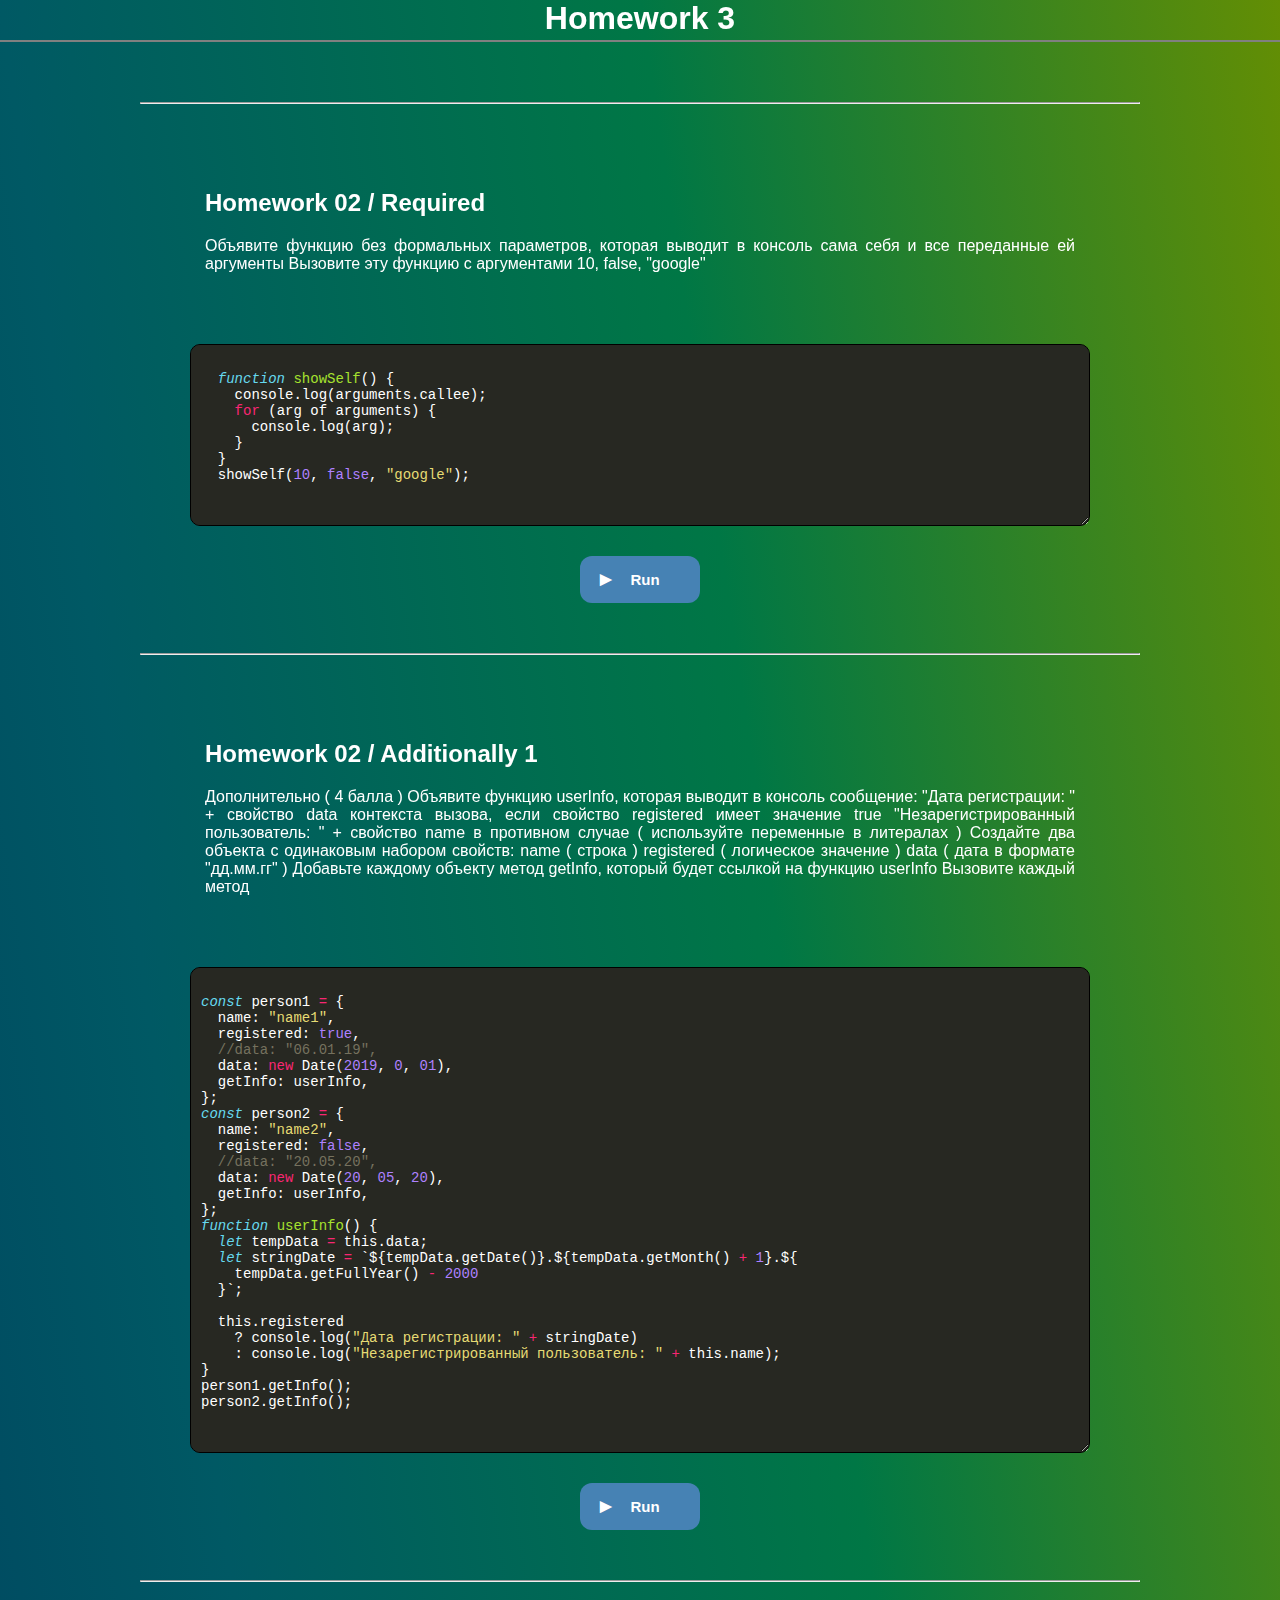
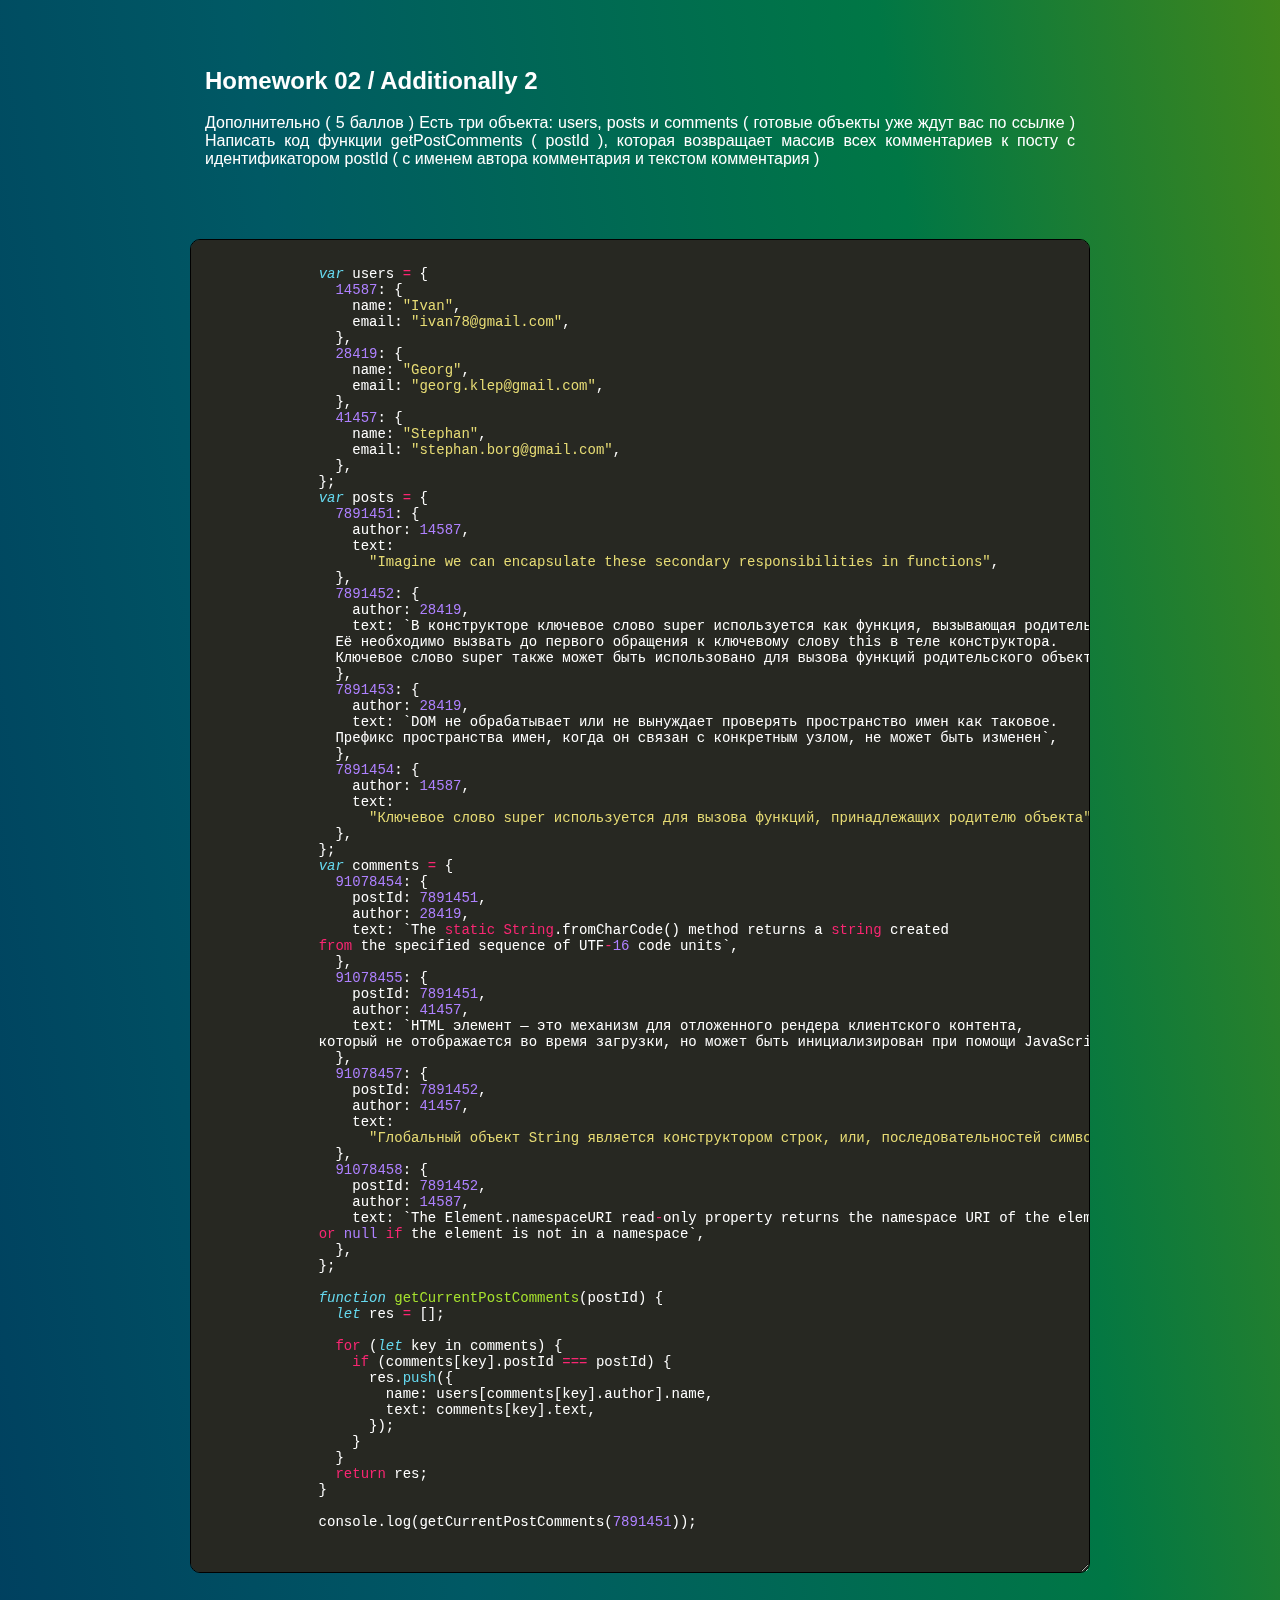
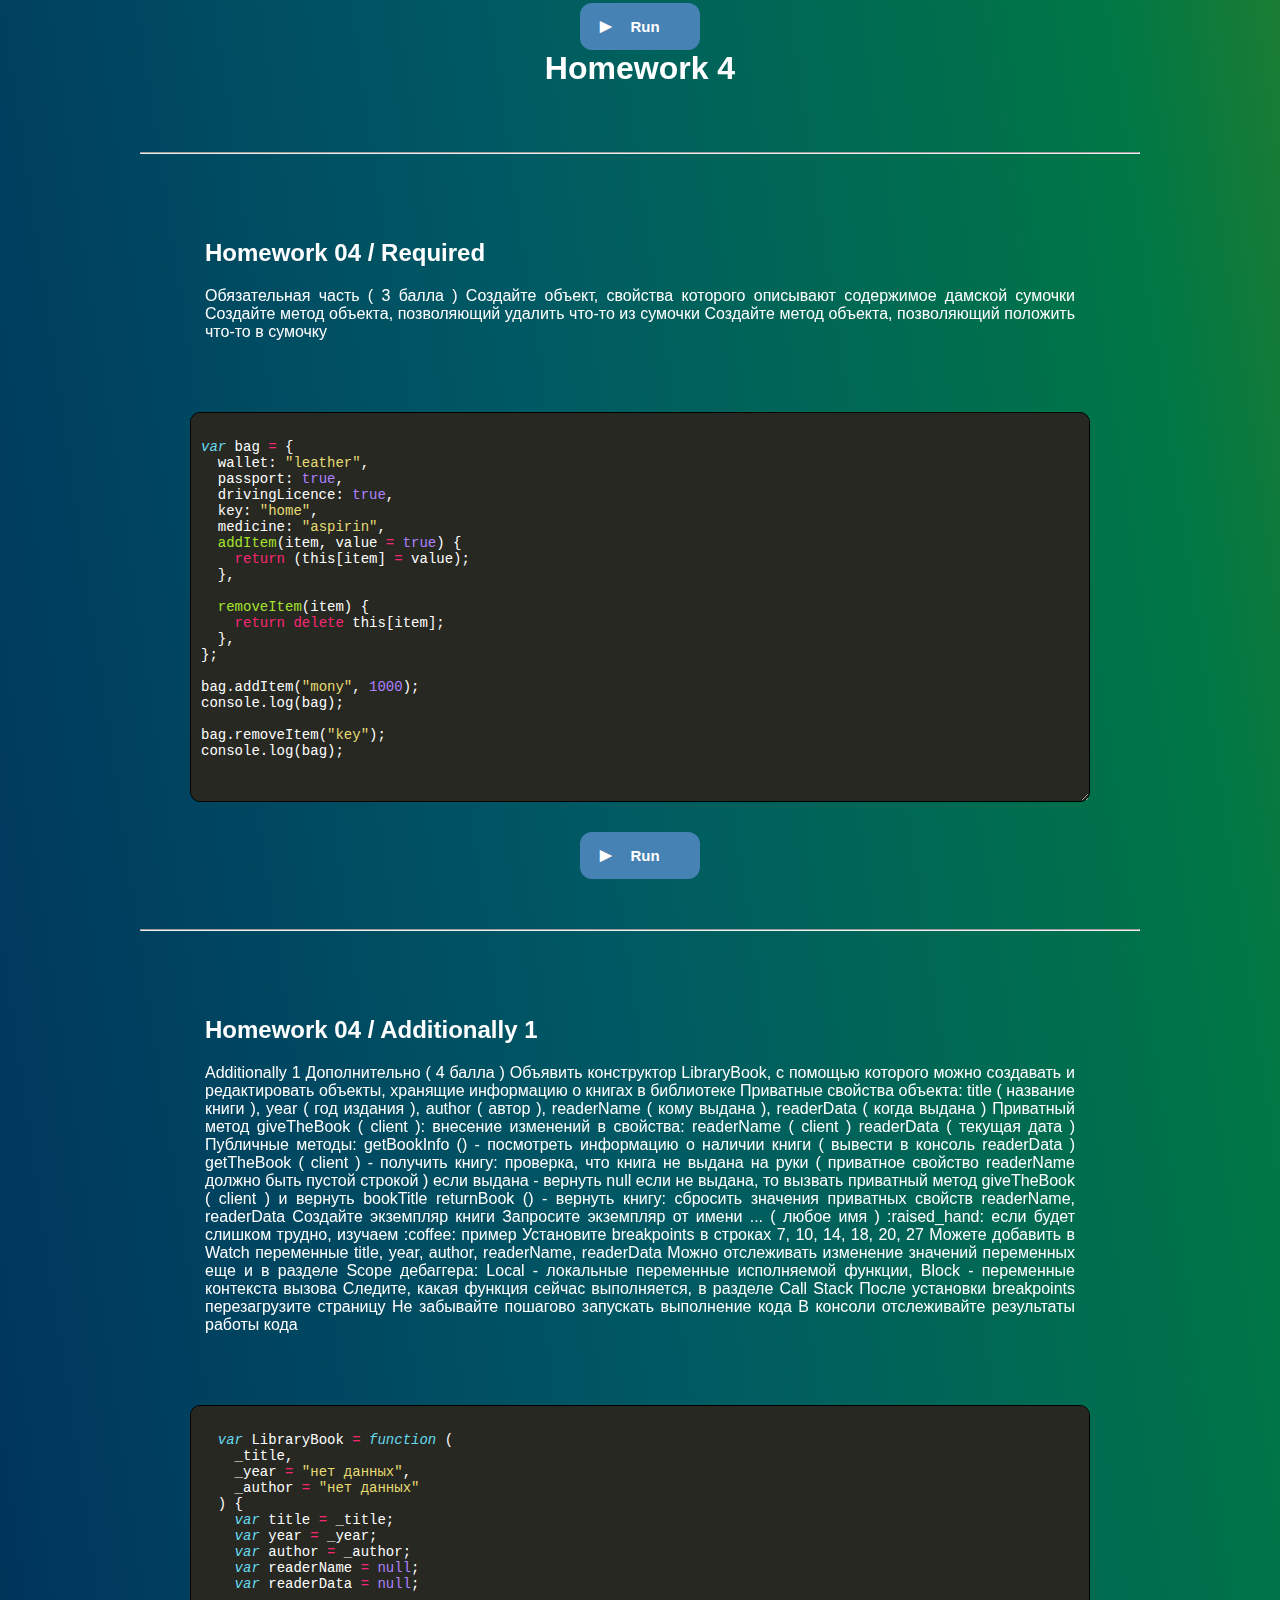
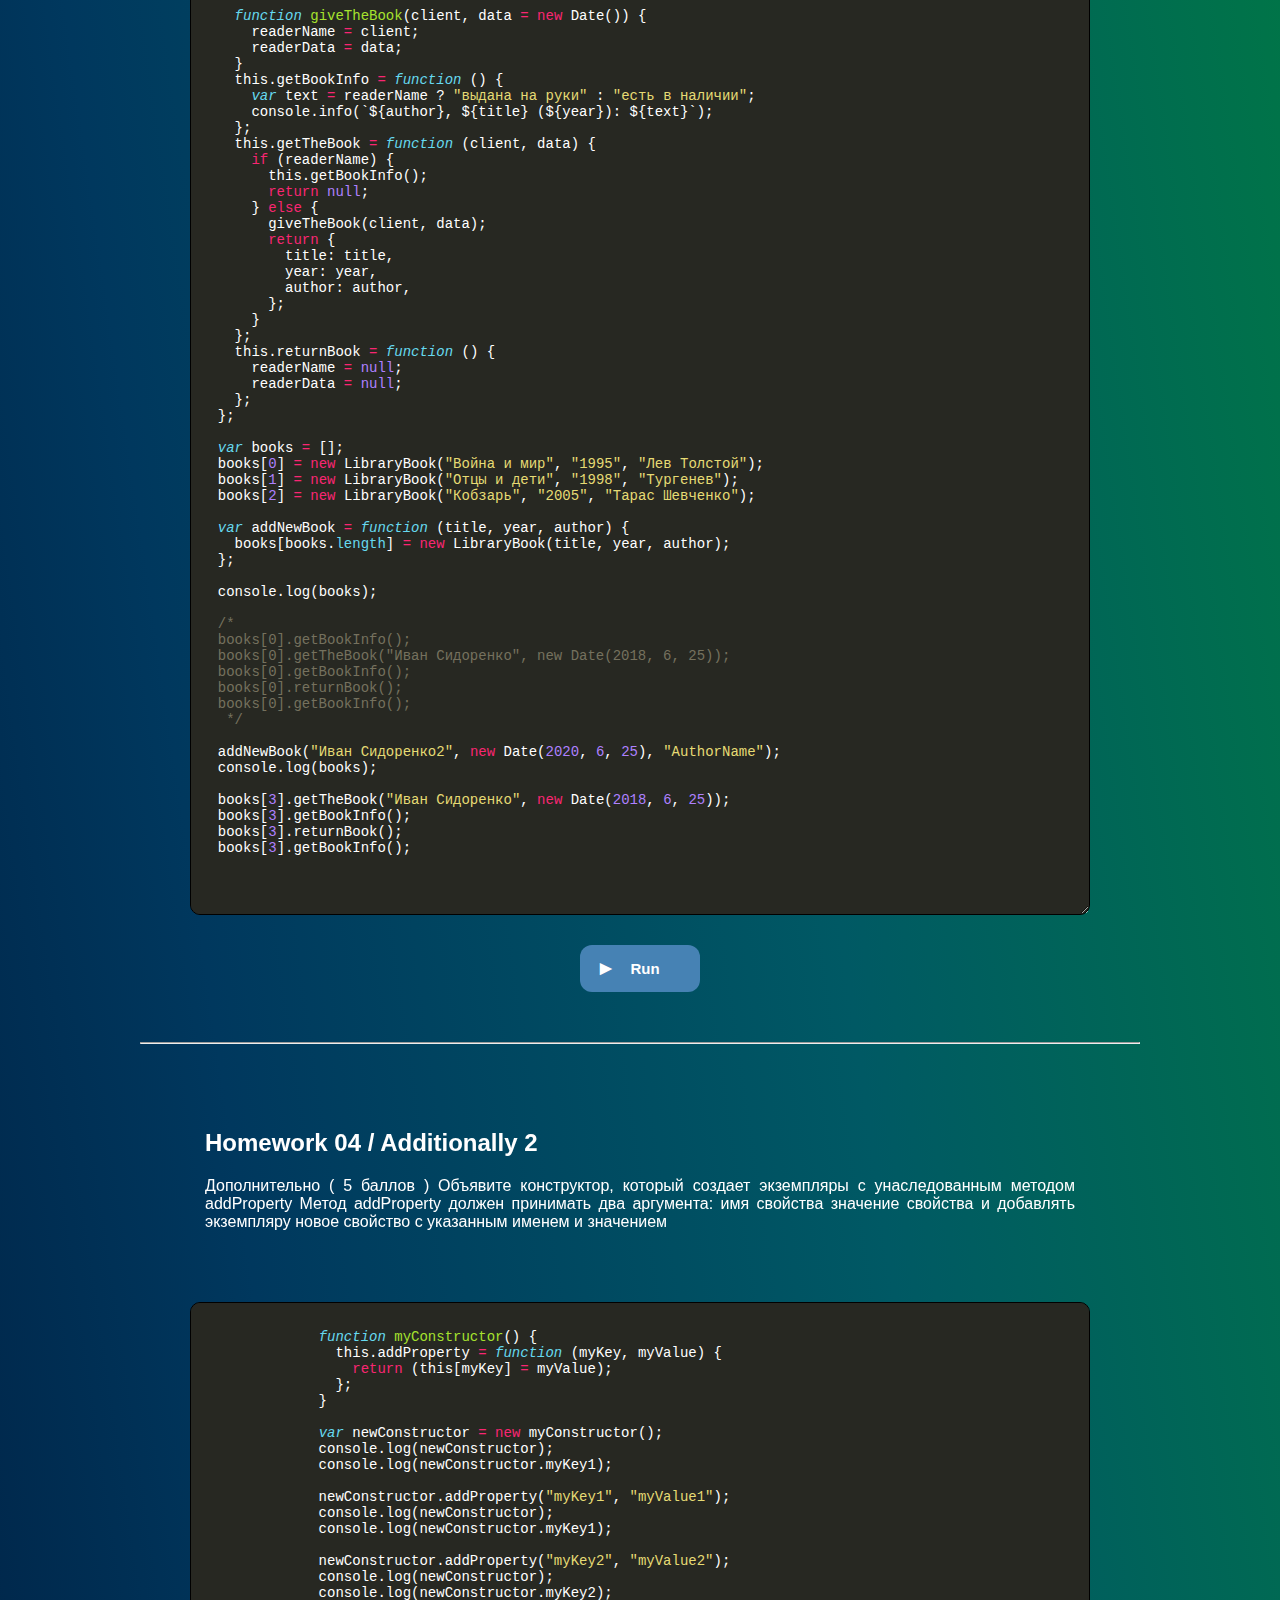
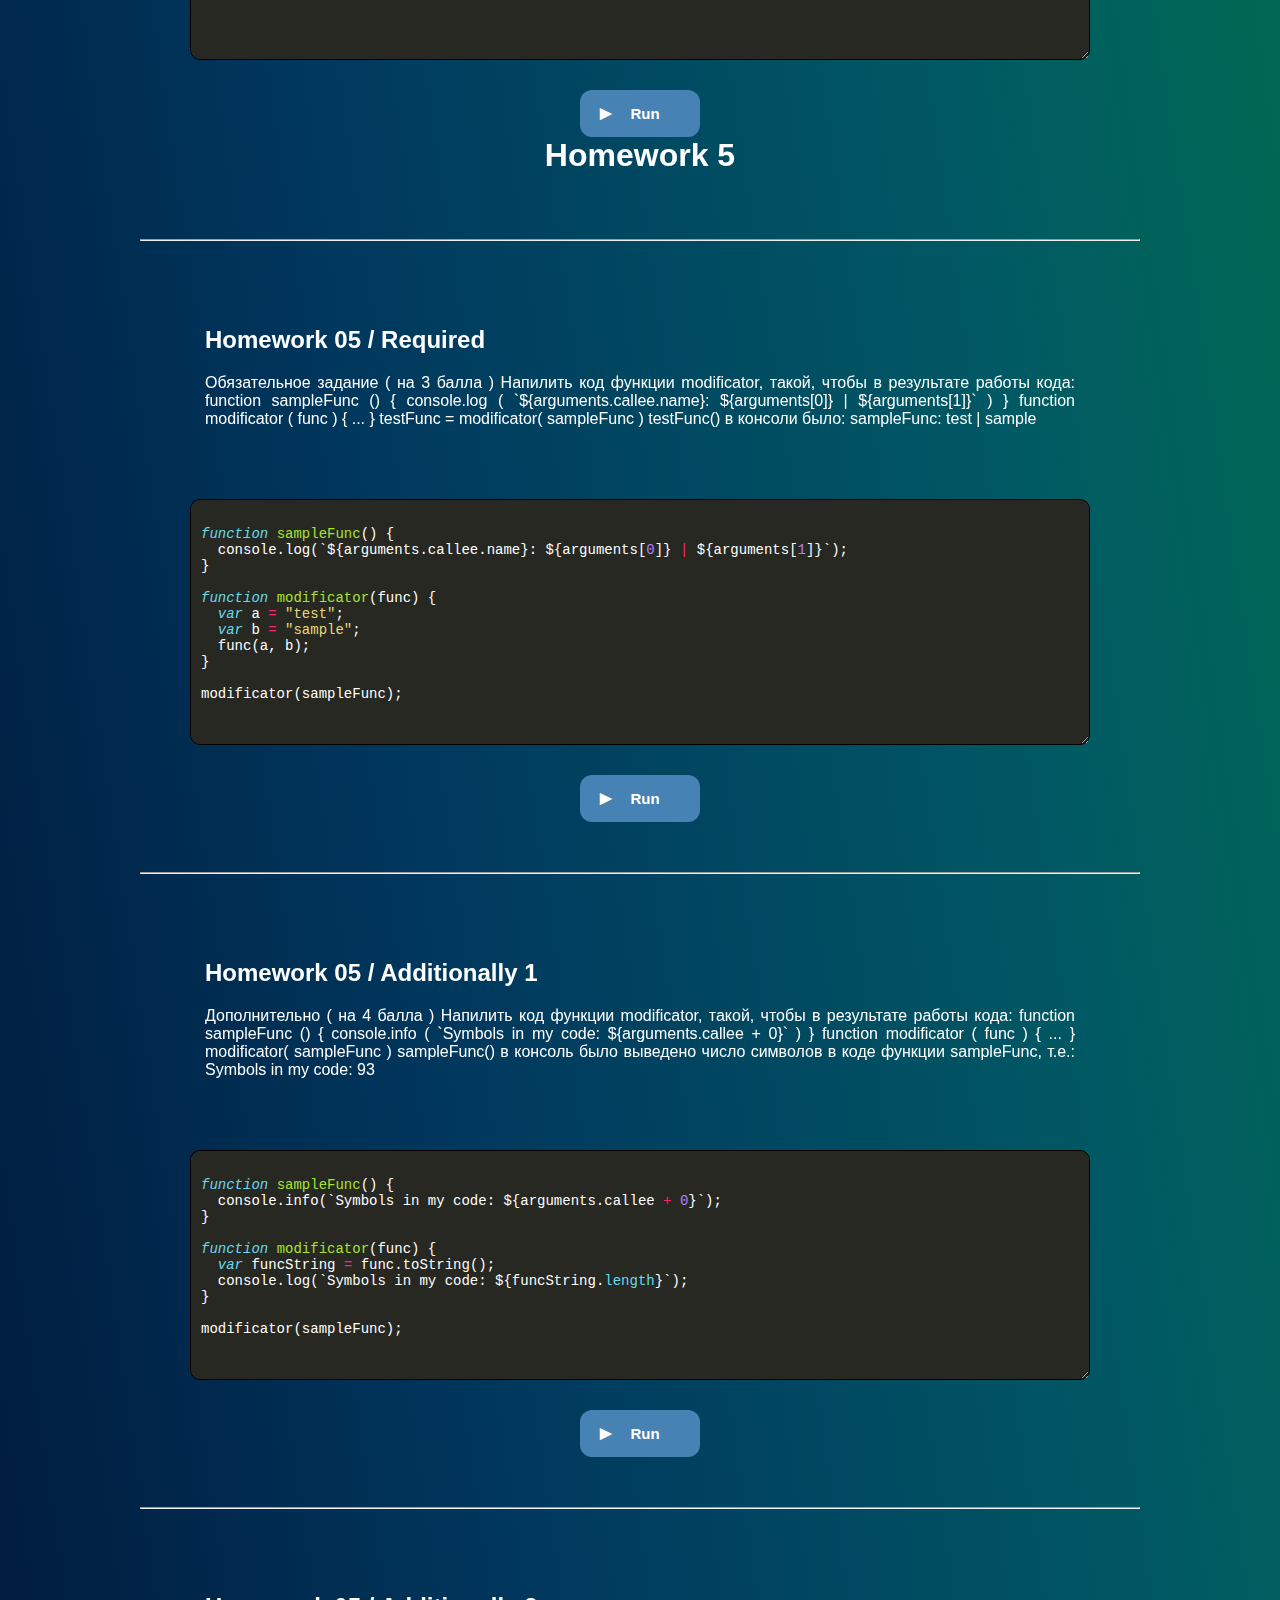
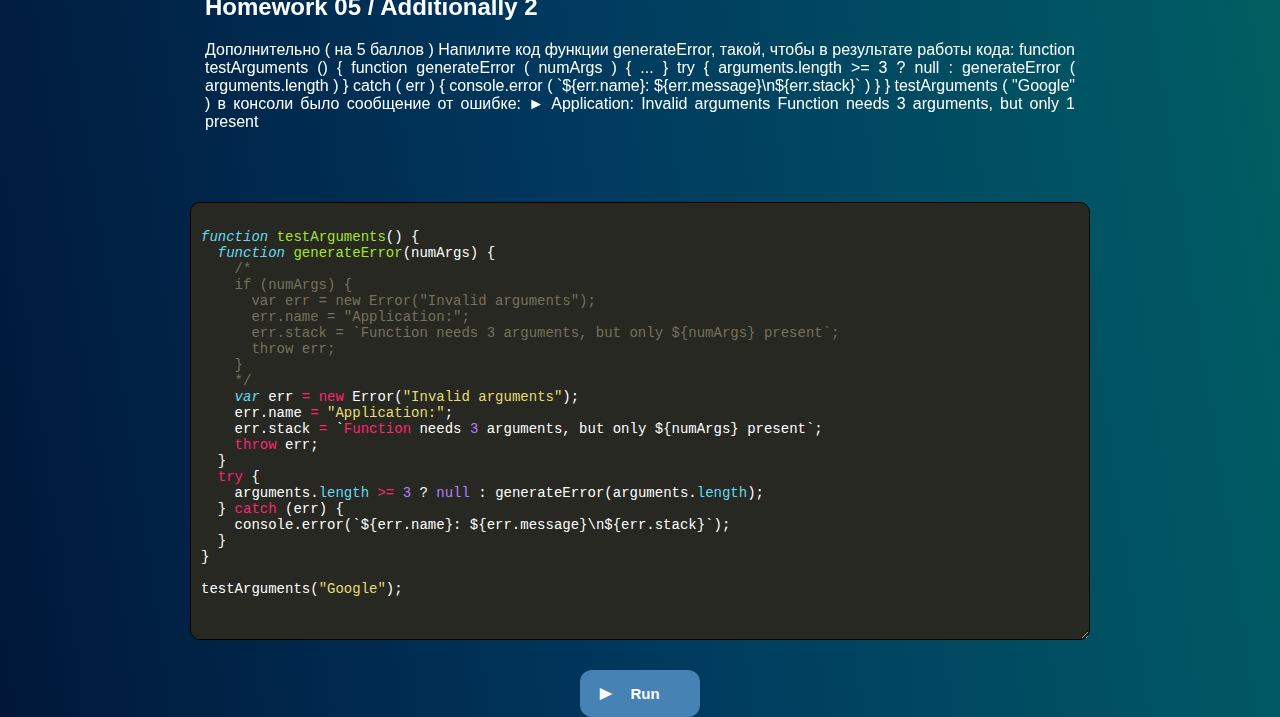
==== index.html @ b5c88ecb "hw 5 done" ====
<!DOCTYPE html>
<html lang="en">
  <head>
    <meta charset="UTF-8" />
    <meta name="viewport" content="width=device-width, initial-scale=1.0" />
    <link rel="stylesheet" href="styles/rainbow.css" />
    <link rel="stylesheet" href="styles/style.css" />
    <title>Homeworks</title>
  </head>

  <body>
    <main class="wrapper">
      <h1 id="hw1">Homework 3</h1>
      <hr class="split-homeworks" />

      <section>
        <div class="task">
          <h2>Homework 02 / Required</h2>
          <p>
            Объявите функцию без формальных параметров, которая выводит в
            консоль сама себя и все переданные ей аргументы Вызовите эту функцию
            с аргументами 10, false, "google"
          </p>
        </div>

        <div class="solution" contenteditable="true" id="scriptContent">
          <pre>
            <code data-language="javascript" > 
  function showSelf() {
    console.log(arguments.callee);
    for (arg of arguments) {
      console.log(arg);
    }
  }
  showSelf(10, false, "google");
          </code>
        </pre>
        </div>

        <button
          type="button"
          id="scriptContent"
          onclick="changeScript('scriptContent')"
        >
          Run
        </button>
      </section>

      <hr class="split-homeworks" />

      <section>
        <div class="task">
          <h2>Homework 02 / Additionally 1</h2>
          <p>
            Дополнительно ( 4 балла ) Объявите функцию userInfo, которая выводит
            в консоль сообщение: "Дата регистрации: " + свойство data контекста
            вызова, если свойство registered имеет значение true
            "Незарегистрированный пользователь: " + свойство name в противном
            случае ( используйте переменные в литералах ) Создайте два объекта с
            одинаковым набором свойств: name ( строка ) registered ( логическое
            значение ) data ( дата в формате "дд.мм.гг" ) Добавьте каждому
            объекту метод getInfo, который будет ссылкой на функцию userInfo
            Вызовите каждый метод
          </p>
        </div>

        <div class="solution" contenteditable="true" id="scriptContent2">
          <pre>
            <code data-language="javascript" > 
const person1 = {
  name: "name1",
  registered: true,
  //data: "06.01.19",
  data: new Date(2019, 0, 01),
  getInfo: userInfo,
};
const person2 = {
  name: "name2",
  registered: false,
  //data: "20.05.20",
  data: new Date(20, 05, 20),
  getInfo: userInfo,
};
function userInfo() {
  let tempData = this.data;
  let stringDate = `${tempData.getDate()}.${tempData.getMonth() + 1}.${
    tempData.getFullYear() - 2000
  }`;

  this.registered
    ? console.log("Дата регистрации: " + stringDate)
    : console.log("Незарегистрированный пользователь: " + this.name);
}
person1.getInfo();
person2.getInfo();            
          </code>
        </pre>
        </div>

        <button
          type="button"
          id="scriptContent2"
          onclick="changeScript('scriptContent2')"
        >
          Run
        </button>
      </section>

      <hr class="split-homeworks" />

      <section>
        <div class="task">
          <h2>Homework 02 / Additionally 2</h2>
          <p>
            Дополнительно ( 5 баллов ) Есть три объекта: users, posts и comments
            ( готовые объекты уже ждут вас по ссылке ) Написать код функции
            getPostComments ( postId ), которая возвращает массив всех
            комментариев к посту с идентификатором postId ( с именем автора
            комментария и текстом комментария )
          </p>
        </div>

        <div class="solution" contenteditable="true" id="scriptContent3">
          <pre>
            <code data-language="javascript" > 
              var users = {
                14587: {
                  name: "Ivan",
                  email: "ivan78@gmail.com",
                },
                28419: {
                  name: "Georg",
                  email: "georg.klep@gmail.com",
                },
                41457: {
                  name: "Stephan",
                  email: "stephan.borg@gmail.com",
                },
              };
              var posts = {
                7891451: {
                  author: 14587,
                  text:
                    "Imagine we can encapsulate these secondary responsibilities in functions",
                },
                7891452: {
                  author: 28419,
                  text: `В конструкторе ключевое слово super используется как функция, вызывающая родительский конструктор. 
                Её необходимо вызвать до первого обращения к ключевому слову this в теле конструктора. 
                Ключевое слово super также может быть использовано для вызова функций родительского объекта`,
                },
                7891453: {
                  author: 28419,
                  text: `DOM не обрабатывает или не вынуждает проверять пространство имен как таковое. 
                Префикс пространства имен, когда он связан с конкретным узлом, не может быть изменен`,
                },
                7891454: {
                  author: 14587,
                  text:
                    "Ключевое слово super используется для вызова функций, принадлежащих родителю объекта",
                },
              };
              var comments = {
                91078454: {
                  postId: 7891451,
                  author: 28419,
                  text: `The static String.fromCharCode() method returns a string created 
              from the specified sequence of UTF-16 code units`,
                },
                91078455: {
                  postId: 7891451,
                  author: 41457,
                  text: `HTML элемент — это механизм для отложенного рендера клиентского контента, 
              который не отображается во время загрузки, но может быть инициализирован при помощи JavaScript`,
                },
                91078457: {
                  postId: 7891452,
                  author: 41457,
                  text:
                    "Глобальный объект String является конструктором строк, или, последовательностей символов",
                },
                91078458: {
                  postId: 7891452,
                  author: 14587,
                  text: `The Element.namespaceURI read-only property returns the namespace URI of the element, 
              or null if the element is not in a namespace`,
                },
              };
              
              function getCurrentPostComments(postId) {
                let res = [];
              
                for (let key in comments) {
                  if (comments[key].postId === postId) {
                    res.push({
                      name: users[comments[key].author].name,
                      text: comments[key].text,
                    });
                  }
                }
                return res;
              }
              
              console.log(getCurrentPostComments(7891451));
          </code>
        </pre>
        </div>

        <button
          type="button"
          id="scriptContent3"
          onclick="changeScript('scriptContent3')"
        >
          Run
        </button>
      </section>
      <h1 id="hw1">Homework 4</h1>
      <hr class="split-homeworks" />

      <section>
        <div class="task">
          <h2>Homework 04 / Required</h2>
          <p>
            Обязательная часть ( 3 балла ) Создайте объект, свойства которого
            описывают содержимое дамской сумочки Создайте метод объекта,
            позволяющий удалить что-то из сумочки Создайте метод объекта,
            позволяющий положить что-то в сумочку
          </p>
        </div>

        <div class="solution" contenteditable="true" id="scriptContent">
          <pre>
            <code data-language="javascript" > 
var bag = {
  wallet: "leather",
  passport: true,
  drivingLicence: true,
  key: "home",
  medicine: "aspirin",
  addItem(item, value = true) {
    return (this[item] = value);
  },

  removeItem(item) {
    return delete this[item];
  },
};

bag.addItem("mony", 1000);
console.log(bag);

bag.removeItem("key");
console.log(bag);           
          </code>
        </pre>
        </div>

        <button
          type="button"
          id="scriptContent"
          onclick="changeScript('scriptContent')"
        >
          Run
        </button>
      </section>

      <hr class="split-homeworks" />

      <section>
        <div class="task">
          <h2>Homework 04 / Additionally 1</h2>
          <p>
            Additionally 1 Дополнительно ( 4 балла ) Объявить конструктор
            LibraryBook, с помощью которого можно создавать и редактировать
            объекты, хранящие информацию о книгах в библиотеке Приватные
            свойства объекта: title ( название книги ), year ( год издания ),
            author ( автор ), readerName ( кому выдана ), readerData ( когда
            выдана ) Приватный метод giveTheBook ( client ): внесение изменений
            в свойства: readerName ( client ) readerData ( текущая дата )
            Публичные методы: getBookInfo () - посмотреть информацию о наличии
            книги ( вывести в консоль readerData ) getTheBook ( client ) -
            получить книгу: проверка, что книга не выдана на руки ( приватное
            свойство readerName должно быть пустой строкой ) если выдана -
            вернуть null если не выдана, то вызвать приватный метод giveTheBook
            ( client ) и вернуть bookTitle returnBook () - вернуть книгу:
            сбросить значения приватных свойств readerName, readerData Создайте
            экземпляр книги Запросите экземпляр от имени ... ( любое имя )
            :raised_hand: если будет слишком трудно, изучаем :coffee: пример
            Установите breakpoints в строках 7, 10, 14, 18, 20, 27 Можете
            добавить в Watch переменные title, year, author, readerName,
            readerData Mожно отслеживать изменение значений переменных еще и в
            разделе Scope дебаггера: Local - локальные переменные исполняемой
            функции, Block - переменные контекста вызова Следите, какая функция
            сейчас выполняется, в разделе Call Stack После установки breakpoints
            перезагрузите страницу Не забывайте пошагово запускать выполнение
            кода В консоли отслеживайте результаты работы кода
          </p>
        </div>

        <div class="solution" contenteditable="true" id="scriptContent2">
          <pre>
<code data-language="javascript" > 
  var LibraryBook = function (
    _title,
    _year = "нет данных",
    _author = "нет данных"
  ) {
    var title = _title;
    var year = _year;
    var author = _author;
    var readerName = null;
    var readerData = null;
  
    function giveTheBook(client, data = new Date()) {
      readerName = client;
      readerData = data;
    }
    this.getBookInfo = function () {
      var text = readerName ? "выдана на руки" : "есть в наличии";
      console.info(`${author}, ${title} (${year}): ${text}`);
    };
    this.getTheBook = function (client, data) {
      if (readerName) {
        this.getBookInfo();
        return null;
      } else {
        giveTheBook(client, data);
        return {
          title: title,
          year: year,
          author: author,
        };
      }
    };
    this.returnBook = function () {
      readerName = null;
      readerData = null;
    };
  };
  
  var books = [];
  books[0] = new LibraryBook("Война и мир", "1995", "Лев Толстой");
  books[1] = new LibraryBook("Отцы и дети", "1998", "Тургенев");
  books[2] = new LibraryBook("Кобзарь", "2005", "Тарас Шевченко");
  
  var addNewBook = function (title, year, author) {
    books[books.length] = new LibraryBook(title, year, author);
  };
  
  console.log(books);
  
  /* 
  books[0].getBookInfo();
  books[0].getTheBook("Иван Сидоренко", new Date(2018, 6, 25));
  books[0].getBookInfo();
  books[0].returnBook();
  books[0].getBookInfo();
   */
  
  addNewBook("Иван Сидоренко2", new Date(2020, 6, 25), "AuthorName");
  console.log(books);
  
  books[3].getTheBook("Иван Сидоренко", new Date(2018, 6, 25));
  books[3].getBookInfo();
  books[3].returnBook();
  books[3].getBookInfo();
  
</code>
          </pre>
        </div>

        <button
          type="button"
          id="scriptContent2"
          onclick="changeScript('scriptContent2')"
        >
          Run
        </button>
      </section>

      <hr class="split-homeworks" />

      <section>
        <div class="task">
          <h2>Homework 04 / Additionally 2</h2>
          <p>
            Дополнительно ( 5 баллов ) Объявите конструктор, который создает
            экземпляры с унаследованным методом addProperty Метод addProperty
            должен принимать два аргумента: имя свойства значение свойства и
            добавлять экземпляру новое свойство с указанным именем и значением
          </p>
        </div>

        <div class="solution" contenteditable="true" id="scriptContent3">
          <pre>
            <code data-language="javascript" > 
              function myConstructor() {
                this.addProperty = function (myKey, myValue) {
                  return (this[myKey] = myValue);
                };
              }
              
              var newConstructor = new myConstructor();
              console.log(newConstructor);
              console.log(newConstructor.myKey1);
              
              newConstructor.addProperty("myKey1", "myValue1");
              console.log(newConstructor);
              console.log(newConstructor.myKey1);
              
              newConstructor.addProperty("myKey2", "myValue2");
              console.log(newConstructor);
              console.log(newConstructor.myKey2);
              
            </code>
        </pre>
        </div>

        <button
          type="button"
          id="scriptContent3"
          onclick="changeScript('scriptContent3')"
        >
          Run
        </button>
      </section>
      <h1 id="hw1">Homework 5</h1>
      <hr class="split-homeworks" />

      <section>
        <div class="task">
          <h2>Homework 05 / Required</h2>
          <p>
            Обязательное задание ( на 3 балла ) Напилить код функции
            modificator, такой, чтобы в результате работы кода: function
            sampleFunc () { console.log ( `${arguments.callee.name}:
            ${arguments[0]} | ${arguments[1]}` ) } function modificator ( func )
            { ... } testFunc = modificator( sampleFunc ) testFunc() в консоли
            было: sampleFunc: test | sample
          </p>
        </div>

        <div class="solution" contenteditable="true" id="scriptContent">
          <pre>
            <code data-language="javascript" > 
function sampleFunc() {
  console.log(`${arguments.callee.name}: ${arguments[0]} | ${arguments[1]}`);
}

function modificator(func) {
  var a = "test";
  var b = "sample";
  func(a, b);
}

modificator(sampleFunc);              
          </code>
        </pre>
        </div>

        <button
          type="button"
          id="scriptContent"
          onclick="changeScript('scriptContent')"
        >
          Run
        </button>
      </section>

      <hr class="split-homeworks" />

      <section>
        <div class="task">
          <h2>Homework 05 / Additionally 1</h2>
          <p>
            Дополнительно ( на 4 балла ) Напилить код функции modificator,
            такой, чтобы в результате работы кода: function sampleFunc () {
            console.info ( `Symbols in my code: ${arguments.callee + 0}` ) }
            function modificator ( func ) { ... } modificator( sampleFunc )
            sampleFunc() в консоль было выведено число символов в коде функции
            sampleFunc, т.е.: Symbols in my code: 93
          </p>
        </div>

        <div class="solution" contenteditable="true" id="scriptContent2">
          <pre>
            <code data-language="javascript" > 
function sampleFunc() {
  console.info(`Symbols in my code: ${arguments.callee + 0}`);
}

function modificator(func) {
  var funcString = func.toString();
  console.log(`Symbols in my code: ${funcString.length}`);
}

modificator(sampleFunc);             
          </code>
        </pre>
        </div>

        <button
          type="button"
          id="scriptContent2"
          onclick="changeScript('scriptContent2')"
        >
          Run
        </button>
      </section>

      <hr class="split-homeworks" />

      <section>
        <div class="task">
          <h2>Homework 05 / Additionally 2</h2>
          <p>
            Дополнительно ( на 5 баллов ) Напилите код функции generateError,
            такой, чтобы в результате работы кода: function testArguments () {
            function generateError ( numArgs ) { ... } try { arguments.length >=
            3 ? null : generateError ( arguments.length ) } catch ( err ) {
            console.error ( `${err.name}: ${err.message}\n${err.stack}` ) } }
            testArguments ( "Google" ) в консоли было сообщение от ошибке: ►
            Application: Invalid arguments Function needs 3 arguments, but only
            1 present
          </p>
        </div>

        <div class="solution" contenteditable="true" id="scriptContent3">
          <pre>
            <code data-language="javascript" > 
function testArguments() {
  function generateError(numArgs) {
    /*
    if (numArgs) {
      var err = new Error("Invalid arguments");
      err.name = "Application:";
      err.stack = `Function needs 3 arguments, but only ${numArgs} present`;
      throw err;
    }
    */
    var err = new Error("Invalid arguments");
    err.name = "Application:";
    err.stack = `Function needs 3 arguments, but only ${numArgs} present`;
    throw err;
  }
  try {
    arguments.length >= 3 ? null : generateError(arguments.length);
  } catch (err) {
    console.error(`${err.name}: ${err.message}\n${err.stack}`);
  }
}

testArguments("Google");
          </code>
        </pre>
        </div>

        <button
          type="button"
          id="scriptContent3"
          onclick="changeScript('scriptContent3')"
        >
          Run
        </button>
      </section>
    </main>

    <script src="./scripts/rainbow-custom.min.js"></script>
    <script src="./scripts/genericjs.js"></script>
    <script src="./scripts/main.js"></script>
  </body>
</html>
---- styles/rainbow.css ----
@keyframes fade-in{0%{opacity:0}100%{opacity:1}}@keyframes fade{10%{transform:scale(1, 1)}35%{transform:scale(1, 1.7)}40%{transform:scale(1, 1.7)}50%{opacity:1}60%{transform:scale(1, 1)}100%{transform:scale(1, 1);opacity:0}}[data-language] code,[class^="lang"] code,pre [data-language],pre [class^="lang"]{opacity:0;-ms-filter:"progid:DXImageTransform.Microsoft.Alpha(Opacity=100)";animation:fade-in 50ms ease-in-out 2s forwards}[data-language] code.rainbow,[class^="lang"] code.rainbow,pre [data-language].rainbow,pre [class^="lang"].rainbow{animation:none;transition:opacity 50ms ease-in-out}[data-language] code.loading,[class^="lang"] code.loading,pre [data-language].loading,pre [class^="lang"].loading{animation:none}[data-language] code.rainbow-show,[class^="lang"] code.rainbow-show,pre [data-language].rainbow-show,pre [class^="lang"].rainbow-show{opacity:1}pre{position:relative}pre.loading .preloader div{animation-play-state:running}pre.loading .preloader div:nth-of-type(1){background:#0081f5;animation:fade 1.5s 300ms linear infinite}pre.loading .preloader div:nth-of-type(2){background:#5000f5;animation:fade 1.5s 438ms linear infinite}pre.loading .preloader div:nth-of-type(3){background:#9000f5;animation:fade 1.5s 577ms linear infinite}pre.loading .preloader div:nth-of-type(4){background:#f50419;animation:fade 1.5s 715ms linear infinite}pre.loading .preloader div:nth-of-type(5){background:#f57900;animation:fade 1.5s 853ms linear infinite}pre.loading .preloader div:nth-of-type(6){background:#f5e600;animation:fade 1.5s 992ms linear infinite}pre.loading .preloader div:nth-of-type(7){background:#00f50c;animation:fade 1.5s 1130ms linear infinite}pre .preloader{position:absolute;top:12px;left:10px}pre .preloader div{width:12px;height:12px;border-radius:4px;display:inline-block;margin-right:4px;opacity:0;animation-play-state:paused;animation-fill-mode:forwards}pre{background-color:#000;word-wrap:break-word;margin:0px;padding:10px;color:#fff;font-size:14px;margin-bottom:20px}pre,code{font-family:'Monaco', 'Menlo', courier, monospace}pre{background:#272822}pre .comment{color:#75715E}pre .constant{color:#AE81FF}pre .storage{color:#66D9EF;font-style:italic}pre .string,pre .comment.docstring{color:#E6DB74}pre .support.tag{color:#fff}pre .keyword{color:#F92672}pre .selector,pre .storage.modifier.extends{color:#F92672}pre .inherited-class{font-style:italic}pre .operator,pre .support.tag-name,pre .entity.tag{color:#F92672}pre .entity,pre .support.attribute,pre .entity.attribute{color:#A6E22E}pre .entity.name.type,pre .entity.name.struct{color:#fff}pre .support,pre *[data-language="c"] .function.call{color:#66D9EF}pre .css-property,pre .storage.function{font-style:italic}pre .variable.global,pre .variable.class,pre .variable.instance{color:#A6E22E}[data-language="html"] .support.operator,.lang-html .support.operator,.language-html .support.operator{color:#fff}[data-language="javascript"] .variable.super,.lang-javascript .variable.super,.language-javascript .variable.super{color:#66D9EF}[data-language="js"] .variable.super,.lang-js .variable.super,.language-js .variable.super{color:#66D9EF}
---- styles/style.css ----
* {
  box-sizing: border-box;
}
html {
  scroll-behavior: smooth;
  font-family: Arial, Helvetica, sans-serif;
}
body {
  margin: 0;
  padding: 0;
  position: relative;
  /* background-image: linear-gradient(to right top, #00085c, #0f0865, #1c086d, #280776, #33057e, #281d88, #192c91, #003999, #004a95, #005180, #005465, #005550); */
  background-image: linear-gradient(to right top, #001739, #00385e, #005964, #007745, #638e04);
  color: white;
}
a {
  text-decoration: none;
  color: #000000;
  font-size: 19px;
  cursor: pointer;
  padding: 10px 15px;
}
a:hover {
  color: gray;
}
pre {
  margin: 0;
}
.wrapper {
  width: 1000px;
  margin: 0 auto;
}
nav {
  padding-bottom: 30px;
  position: relative;
}
body:before {
  content: "";
  width: 100%;
  height: 2px;
  background: grey;
  position: absolute;
  top: 40px;
}
nav ul {
  list-style: none;
  display: flex;
  justify-content: space-around;
}
.task {
    width: 90%;
    text-align: justify;
    margin: 0 auto;
    padding: 15px;
}
.task a {
  color: #4682B4;
  text-decoration: underline;
  padding: 0;
  transition: 0.7s ease;
}
.task a:hover {
  color: #FFFF00;
}
.wrapper h1 {
  margin: 0;
  padding-bottom: 15px;
  text-align: center;
}

.solution {
  border: 1px solid black;
  border-radius: 10px;
  width: 90%;
  height: fit-content;
  overflow: auto;
  margin-top: 40px;
  margin-left: 5%;
  margin-bottom: 30px;
  resize: vertical;
  background: #272822;
}

button {
  outline: none;
  border: none;
  background: #4682B4;
  color: #ffffff;
  padding: 15px 40px 15px 50px;
  border-radius: 12px;
  font-weight: 600;
  display: block;
  margin: 0 auto;
  cursor: pointer;
  transition: 0.7s ease;
  font-size: 15px;
  position: relative;
}
button:hover {
  color: #000000;
  font-size: 17px;
  padding: 14px 50px;
}
button:before {
  content: "▶";
  position: absolute;
  top: 14px;
  left: 20px;
  width: 11px;
  height: 1px;
}
.split-homeworks {
  margin: 50px 0;
}

img {
  width: 90%;
  margin: 50px 0 0 5%;
}
h4 {
  margin-left: 5%;
}
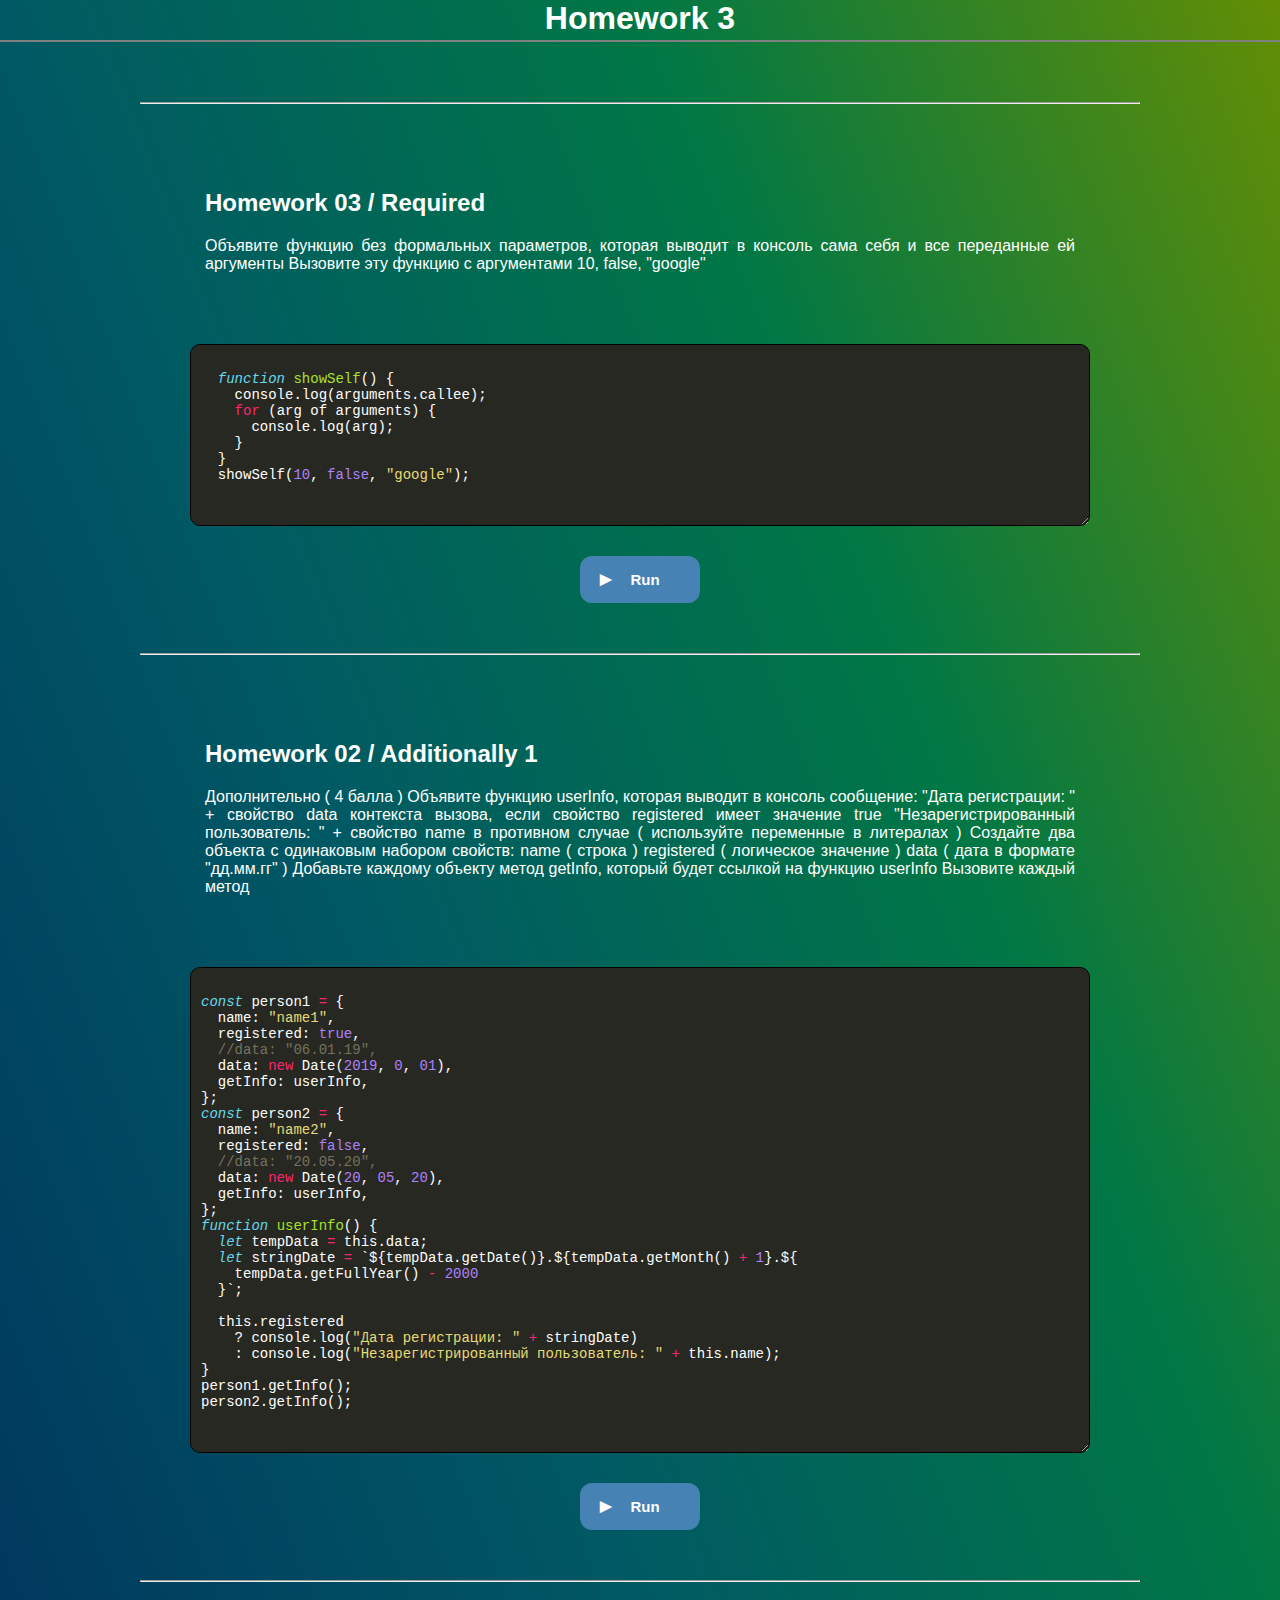
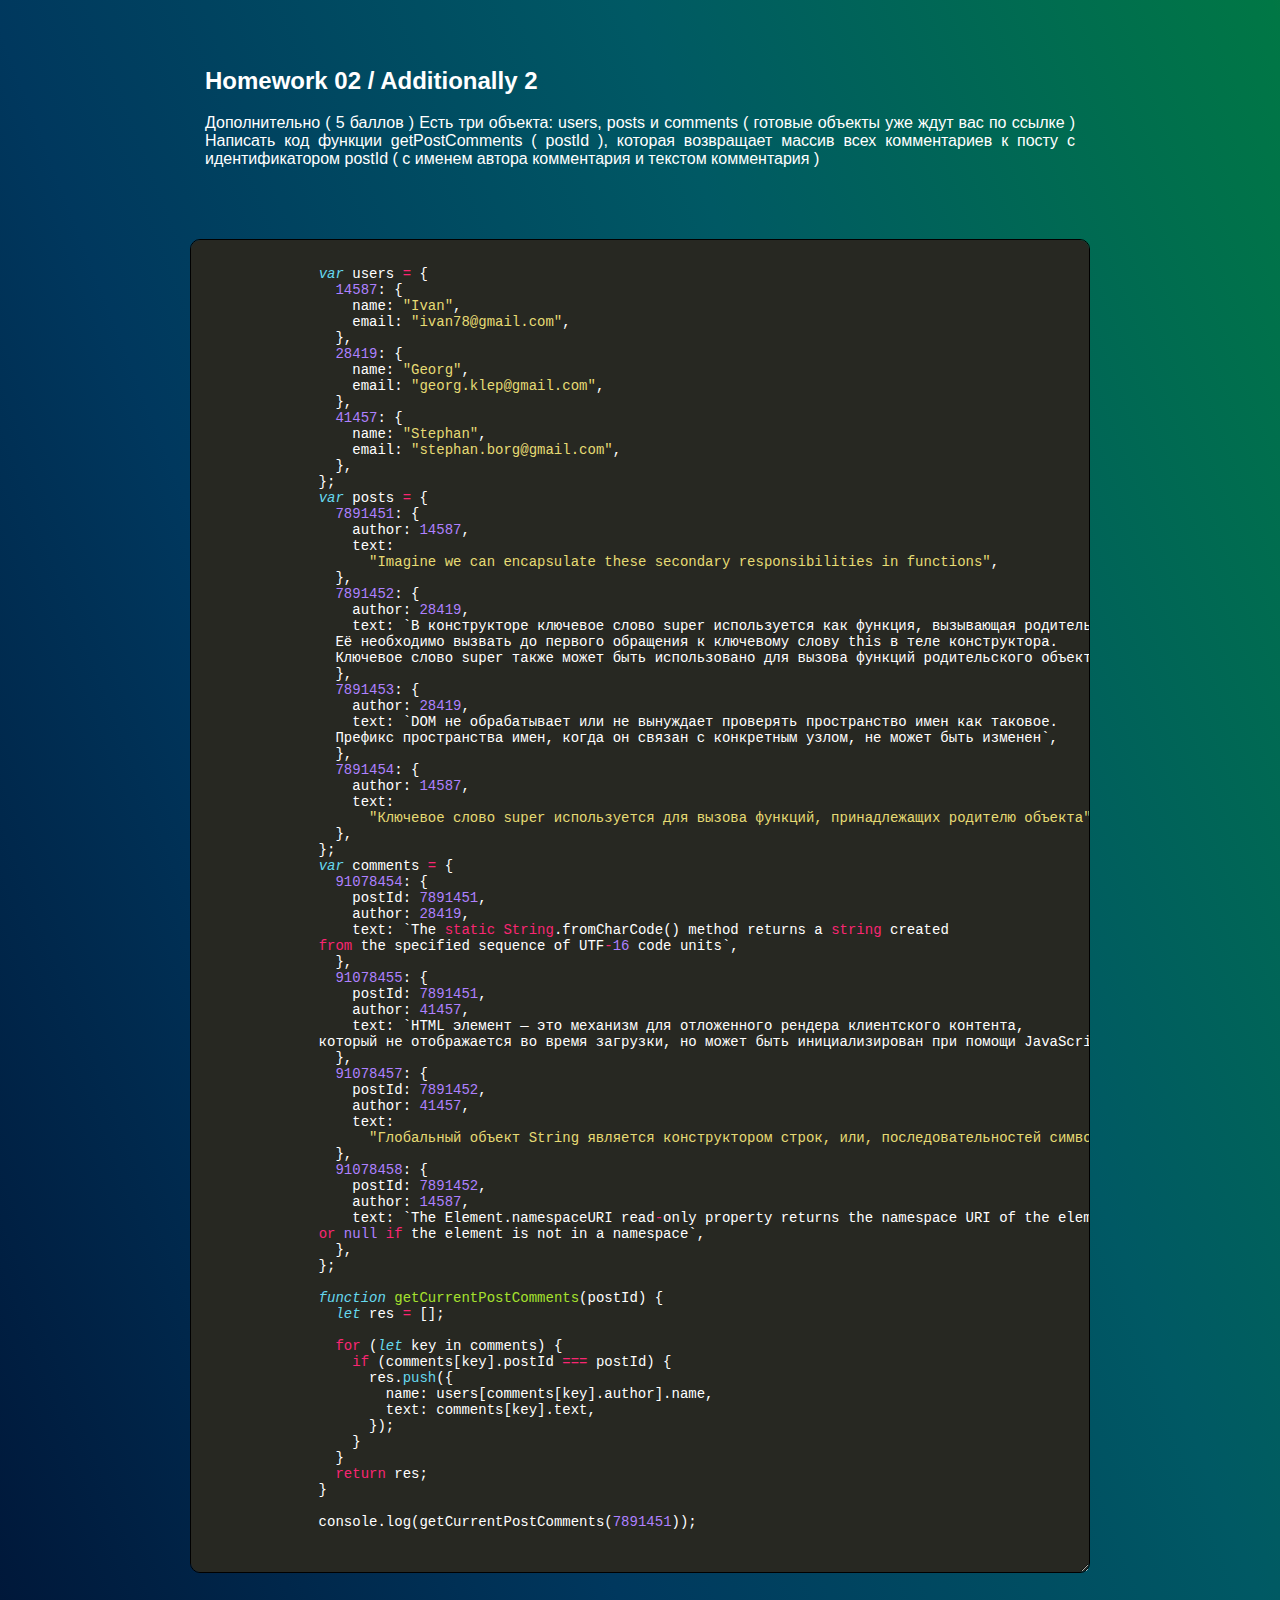
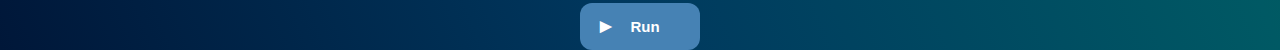
==== commit b280c025: "texting fix" ====
--- a/index.html
+++ b/index.html
@@ -15,7 +15,7 @@
 
       <section>
         <div class="task">
-          <h2>Homework 02 / Required</h2>
+          <h2>Homework 03 / Required</h2>
           <p>
             Объявите функцию без формальных параметров, которая выводит в
             консоль сама себя и все переданные ей аргументы Вызовите эту функцию
@@ -214,355 +214,6 @@
           Run
         </button>
       </section>
-      <h1 id="hw1">Homework 4</h1>
-      <hr class="split-homeworks" />
-
-      <section>
-        <div class="task">
-          <h2>Homework 04 / Required</h2>
-          <p>
-            Обязательная часть ( 3 балла ) Создайте объект, свойства которого
-            описывают содержимое дамской сумочки Создайте метод объекта,
-            позволяющий удалить что-то из сумочки Создайте метод объекта,
-            позволяющий положить что-то в сумочку
-          </p>
-        </div>
-
-        <div class="solution" contenteditable="true" id="scriptContent">
-          <pre>
-            <code data-language="javascript" > 
-var bag = {
-  wallet: "leather",
-  passport: true,
-  drivingLicence: true,
-  key: "home",
-  medicine: "aspirin",
-  addItem(item, value = true) {
-    return (this[item] = value);
-  },
-
-  removeItem(item) {
-    return delete this[item];
-  },
-};
-
-bag.addItem("mony", 1000);
-console.log(bag);
-
-bag.removeItem("key");
-console.log(bag);           
-          </code>
-        </pre>
-        </div>
-
-        <button
-          type="button"
-          id="scriptContent"
-          onclick="changeScript('scriptContent')"
-        >
-          Run
-        </button>
-      </section>
-
-      <hr class="split-homeworks" />
-
-      <section>
-        <div class="task">
-          <h2>Homework 04 / Additionally 1</h2>
-          <p>
-            Additionally 1 Дополнительно ( 4 балла ) Объявить конструктор
-            LibraryBook, с помощью которого можно создавать и редактировать
-            объекты, хранящие информацию о книгах в библиотеке Приватные
-            свойства объекта: title ( название книги ), year ( год издания ),
-            author ( автор ), readerName ( кому выдана ), readerData ( когда
-            выдана ) Приватный метод giveTheBook ( client ): внесение изменений
-            в свойства: readerName ( client ) readerData ( текущая дата )
-            Публичные методы: getBookInfo () - посмотреть информацию о наличии
-            книги ( вывести в консоль readerData ) getTheBook ( client ) -
-            получить книгу: проверка, что книга не выдана на руки ( приватное
-            свойство readerName должно быть пустой строкой ) если выдана -
-            вернуть null если не выдана, то вызвать приватный метод giveTheBook
-            ( client ) и вернуть bookTitle returnBook () - вернуть книгу:
-            сбросить значения приватных свойств readerName, readerData Создайте
-            экземпляр книги Запросите экземпляр от имени ... ( любое имя )
-            :raised_hand: если будет слишком трудно, изучаем :coffee: пример
-            Установите breakpoints в строках 7, 10, 14, 18, 20, 27 Можете
-            добавить в Watch переменные title, year, author, readerName,
-            readerData Mожно отслеживать изменение значений переменных еще и в
-            разделе Scope дебаггера: Local - локальные переменные исполняемой
-            функции, Block - переменные контекста вызова Следите, какая функция
-            сейчас выполняется, в разделе Call Stack После установки breakpoints
-            перезагрузите страницу Не забывайте пошагово запускать выполнение
-            кода В консоли отслеживайте результаты работы кода
-          </p>
-        </div>
-
-        <div class="solution" contenteditable="true" id="scriptContent2">
-          <pre>
-<code data-language="javascript" > 
-  var LibraryBook = function (
-    _title,
-    _year = "нет данных",
-    _author = "нет данных"
-  ) {
-    var title = _title;
-    var year = _year;
-    var author = _author;
-    var readerName = null;
-    var readerData = null;
-  
-    function giveTheBook(client, data = new Date()) {
-      readerName = client;
-      readerData = data;
-    }
-    this.getBookInfo = function () {
-      var text = readerName ? "выдана на руки" : "есть в наличии";
-      console.info(`${author}, ${title} (${year}): ${text}`);
-    };
-    this.getTheBook = function (client, data) {
-      if (readerName) {
-        this.getBookInfo();
-        return null;
-      } else {
-        giveTheBook(client, data);
-        return {
-          title: title,
-          year: year,
-          author: author,
-        };
-      }
-    };
-    this.returnBook = function () {
-      readerName = null;
-      readerData = null;
-    };
-  };
-  
-  var books = [];
-  books[0] = new LibraryBook("Война и мир", "1995", "Лев Толстой");
-  books[1] = new LibraryBook("Отцы и дети", "1998", "Тургенев");
-  books[2] = new LibraryBook("Кобзарь", "2005", "Тарас Шевченко");
-  
-  var addNewBook = function (title, year, author) {
-    books[books.length] = new LibraryBook(title, year, author);
-  };
-  
-  console.log(books);
-  
-  /* 
-  books[0].getBookInfo();
-  books[0].getTheBook("Иван Сидоренко", new Date(2018, 6, 25));
-  books[0].getBookInfo();
-  books[0].returnBook();
-  books[0].getBookInfo();
-   */
-  
-  addNewBook("Иван Сидоренко2", new Date(2020, 6, 25), "AuthorName");
-  console.log(books);
-  
-  books[3].getTheBook("Иван Сидоренко", new Date(2018, 6, 25));
-  books[3].getBookInfo();
-  books[3].returnBook();
-  books[3].getBookInfo();
-  
-</code>
-          </pre>
-        </div>
-
-        <button
-          type="button"
-          id="scriptContent2"
-          onclick="changeScript('scriptContent2')"
-        >
-          Run
-        </button>
-      </section>
-
-      <hr class="split-homeworks" />
-
-      <section>
-        <div class="task">
-          <h2>Homework 04 / Additionally 2</h2>
-          <p>
-            Дополнительно ( 5 баллов ) Объявите конструктор, который создает
-            экземпляры с унаследованным методом addProperty Метод addProperty
-            должен принимать два аргумента: имя свойства значение свойства и
-            добавлять экземпляру новое свойство с указанным именем и значением
-          </p>
-        </div>
-
-        <div class="solution" contenteditable="true" id="scriptContent3">
-          <pre>
-            <code data-language="javascript" > 
-              function myConstructor() {
-                this.addProperty = function (myKey, myValue) {
-                  return (this[myKey] = myValue);
-                };
-              }
-              
-              var newConstructor = new myConstructor();
-              console.log(newConstructor);
-              console.log(newConstructor.myKey1);
-              
-              newConstructor.addProperty("myKey1", "myValue1");
-              console.log(newConstructor);
-              console.log(newConstructor.myKey1);
-              
-              newConstructor.addProperty("myKey2", "myValue2");
-              console.log(newConstructor);
-              console.log(newConstructor.myKey2);
-              
-            </code>
-        </pre>
-        </div>
-
-        <button
-          type="button"
-          id="scriptContent3"
-          onclick="changeScript('scriptContent3')"
-        >
-          Run
-        </button>
-      </section>
-      <h1 id="hw1">Homework 5</h1>
-      <hr class="split-homeworks" />
-
-      <section>
-        <div class="task">
-          <h2>Homework 05 / Required</h2>
-          <p>
-            Обязательное задание ( на 3 балла ) Напилить код функции
-            modificator, такой, чтобы в результате работы кода: function
-            sampleFunc () { console.log ( `${arguments.callee.name}:
-            ${arguments[0]} | ${arguments[1]}` ) } function modificator ( func )
-            { ... } testFunc = modificator( sampleFunc ) testFunc() в консоли
-            было: sampleFunc: test | sample
-          </p>
-        </div>
-
-        <div class="solution" contenteditable="true" id="scriptContent">
-          <pre>
-            <code data-language="javascript" > 
-function sampleFunc() {
-  console.log(`${arguments.callee.name}: ${arguments[0]} | ${arguments[1]}`);
-}
-
-function modificator(func) {
-  var a = "test";
-  var b = "sample";
-  func(a, b);
-}
-
-modificator(sampleFunc);              
-          </code>
-        </pre>
-        </div>
-
-        <button
-          type="button"
-          id="scriptContent"
-          onclick="changeScript('scriptContent')"
-        >
-          Run
-        </button>
-      </section>
-
-      <hr class="split-homeworks" />
-
-      <section>
-        <div class="task">
-          <h2>Homework 05 / Additionally 1</h2>
-          <p>
-            Дополнительно ( на 4 балла ) Напилить код функции modificator,
-            такой, чтобы в результате работы кода: function sampleFunc () {
-            console.info ( `Symbols in my code: ${arguments.callee + 0}` ) }
-            function modificator ( func ) { ... } modificator( sampleFunc )
-            sampleFunc() в консоль было выведено число символов в коде функции
-            sampleFunc, т.е.: Symbols in my code: 93
-          </p>
-        </div>
-
-        <div class="solution" contenteditable="true" id="scriptContent2">
-          <pre>
-            <code data-language="javascript" > 
-function sampleFunc() {
-  console.info(`Symbols in my code: ${arguments.callee + 0}`);
-}
-
-function modificator(func) {
-  var funcString = func.toString();
-  console.log(`Symbols in my code: ${funcString.length}`);
-}
-
-modificator(sampleFunc);             
-          </code>
-        </pre>
-        </div>
-
-        <button
-          type="button"
-          id="scriptContent2"
-          onclick="changeScript('scriptContent2')"
-        >
-          Run
-        </button>
-      </section>
-
-      <hr class="split-homeworks" />
-
-      <section>
-        <div class="task">
-          <h2>Homework 05 / Additionally 2</h2>
-          <p>
-            Дополнительно ( на 5 баллов ) Напилите код функции generateError,
-            такой, чтобы в результате работы кода: function testArguments () {
-            function generateError ( numArgs ) { ... } try { arguments.length >=
-            3 ? null : generateError ( arguments.length ) } catch ( err ) {
-            console.error ( `${err.name}: ${err.message}\n${err.stack}` ) } }
-            testArguments ( "Google" ) в консоли было сообщение от ошибке: ►
-            Application: Invalid arguments Function needs 3 arguments, but only
-            1 present
-          </p>
-        </div>
-
-        <div class="solution" contenteditable="true" id="scriptContent3">
-          <pre>
-            <code data-language="javascript" > 
-function testArguments() {
-  function generateError(numArgs) {
-    /*
-    if (numArgs) {
-      var err = new Error("Invalid arguments");
-      err.name = "Application:";
-      err.stack = `Function needs 3 arguments, but only ${numArgs} present`;
-      throw err;
-    }
-    */
-    var err = new Error("Invalid arguments");
-    err.name = "Application:";
-    err.stack = `Function needs 3 arguments, but only ${numArgs} present`;
-    throw err;
-  }
-  try {
-    arguments.length >= 3 ? null : generateError(arguments.length);
-  } catch (err) {
-    console.error(`${err.name}: ${err.message}\n${err.stack}`);
-  }
-}
-
-testArguments("Google");
-          </code>
-        </pre>
-        </div>
-
-        <button
-          type="button"
-          id="scriptContent3"
-          onclick="changeScript('scriptContent3')"
-        >
-          Run
-        </button>
-      </section>
     </main>
 
     <script src="./scripts/rainbow-custom.min.js"></script>
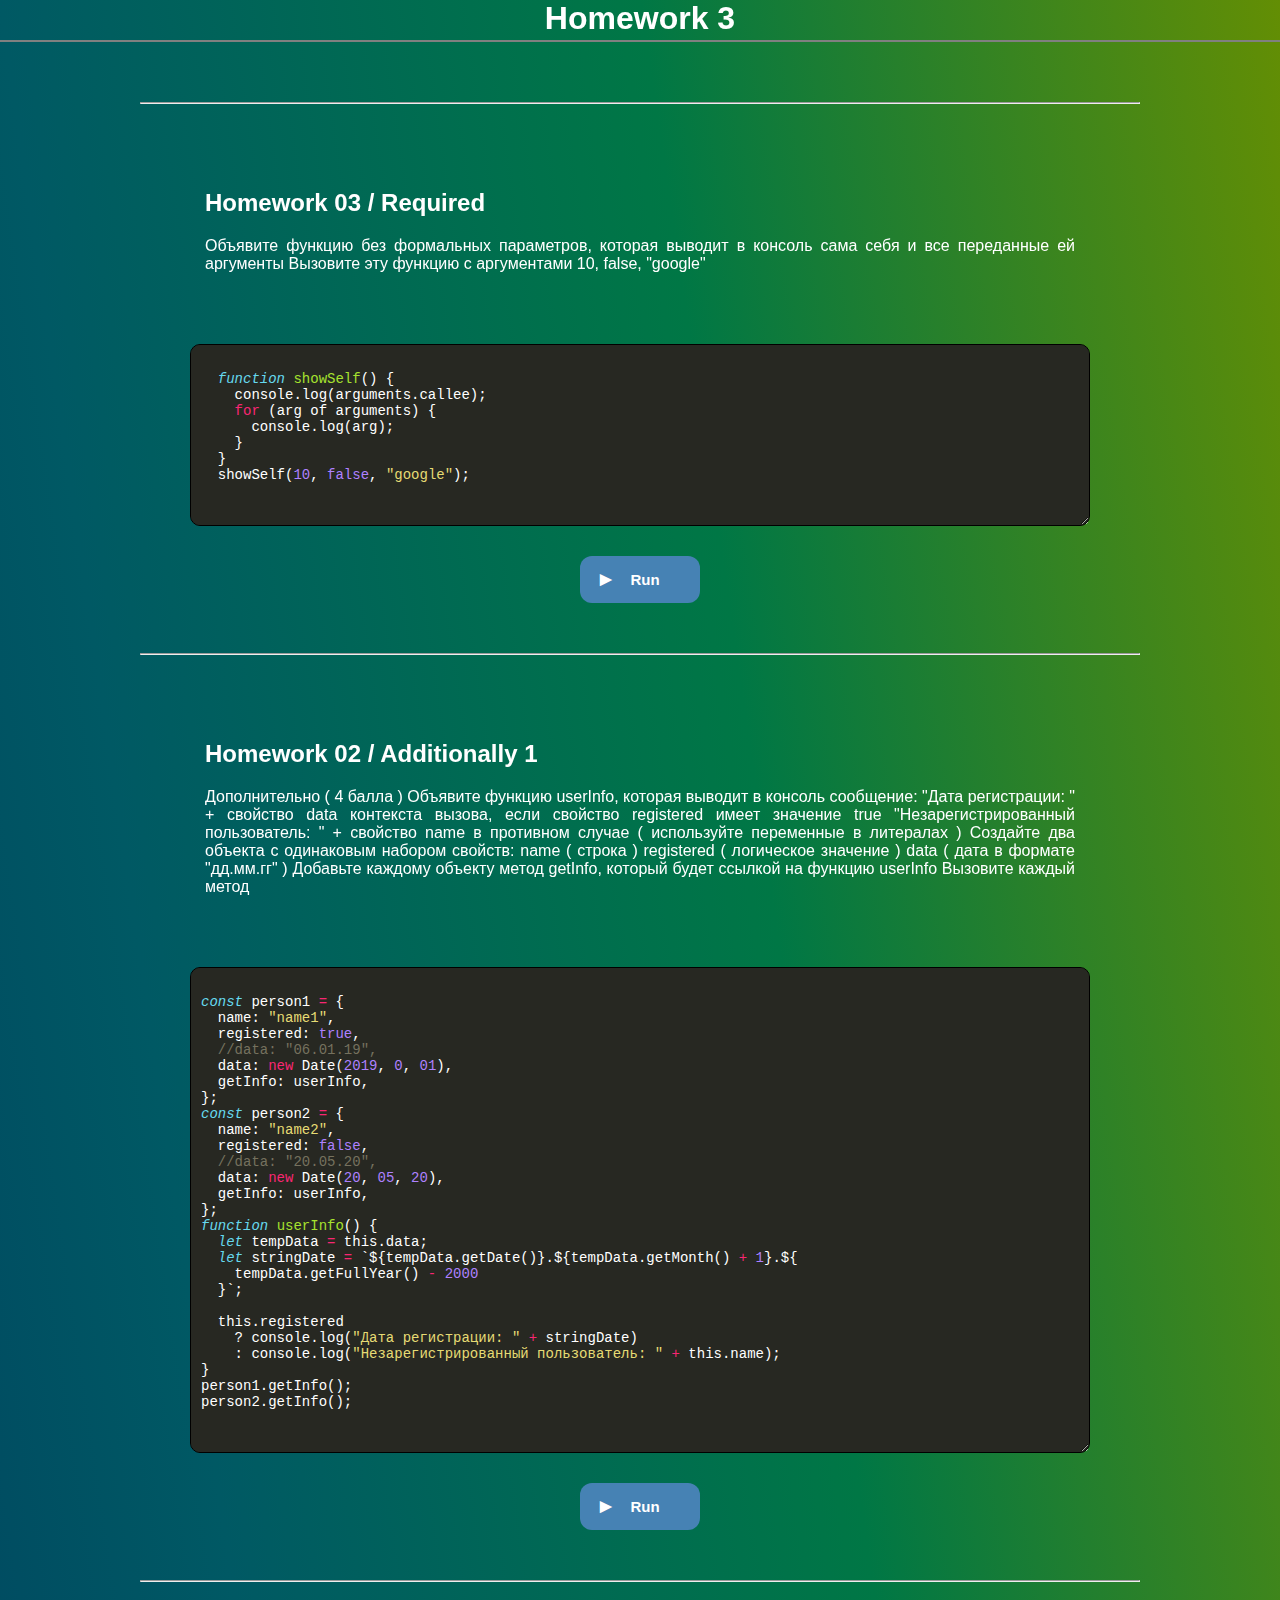
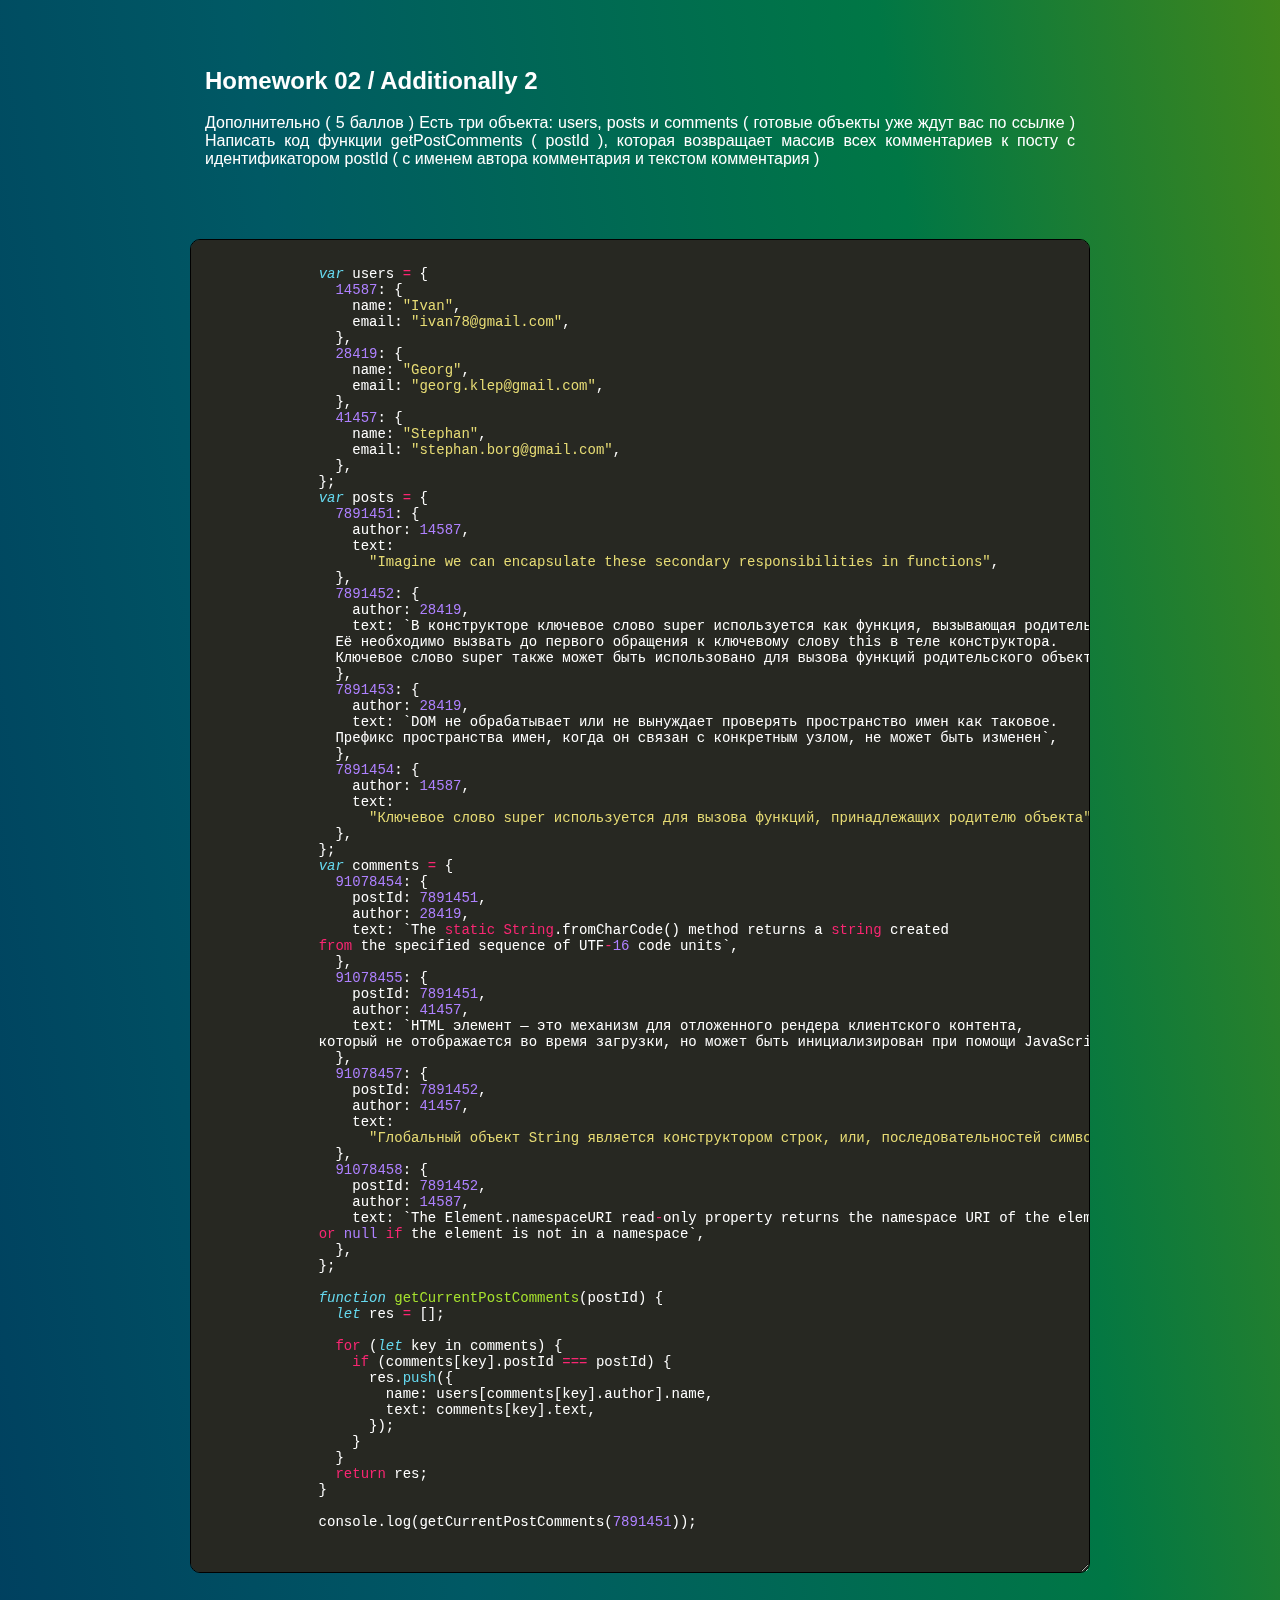
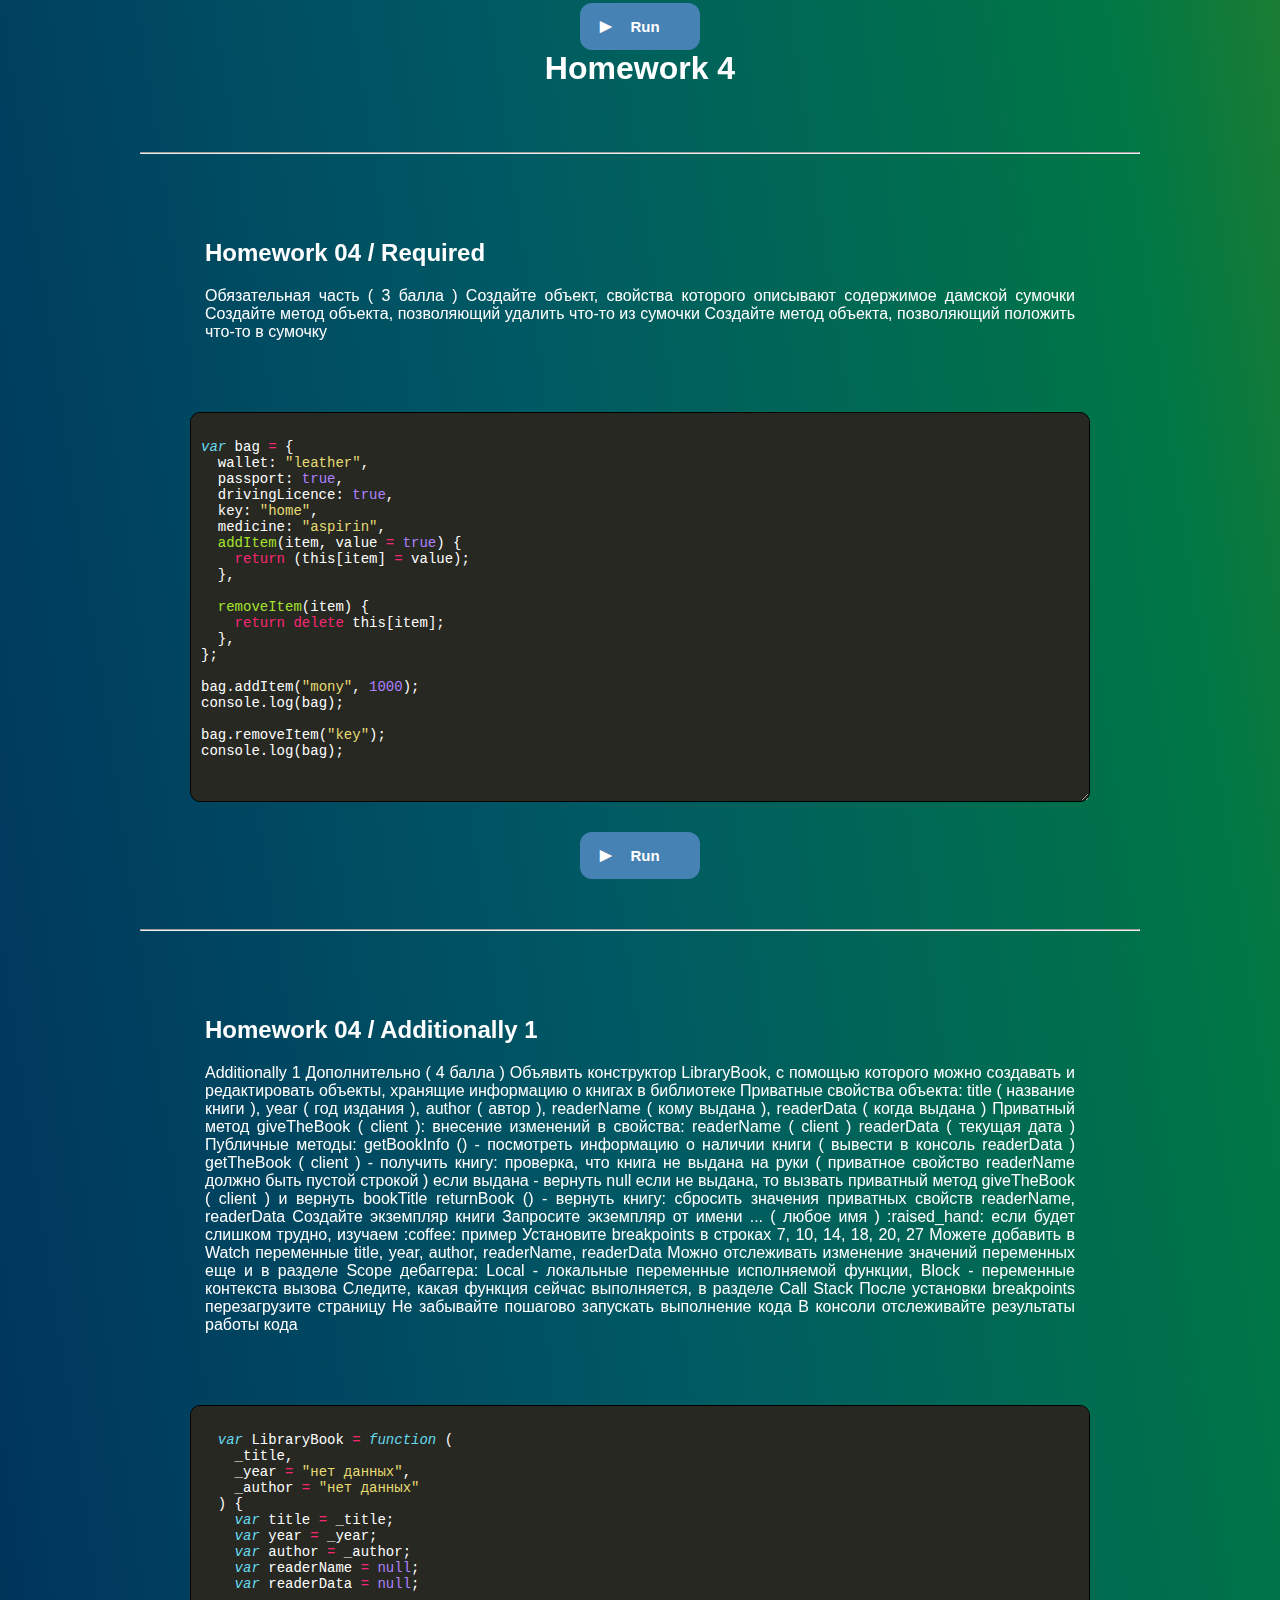
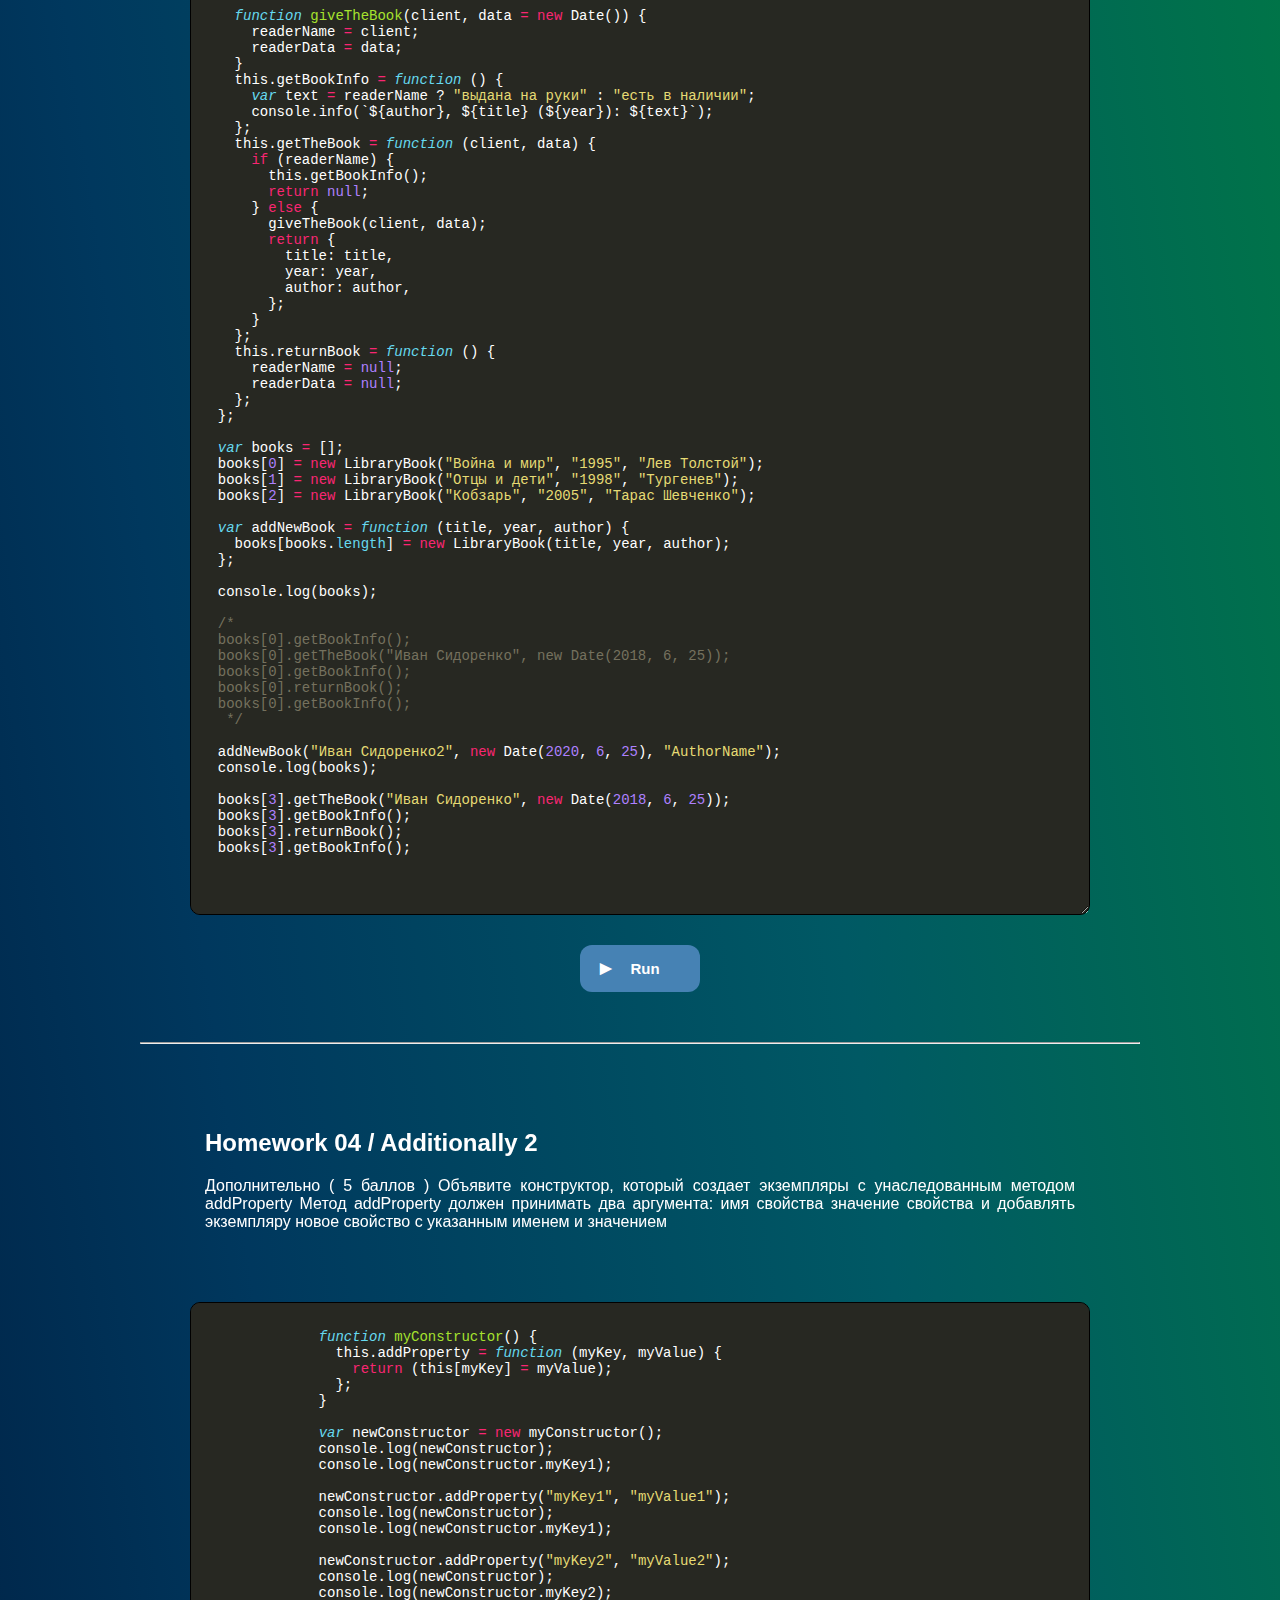
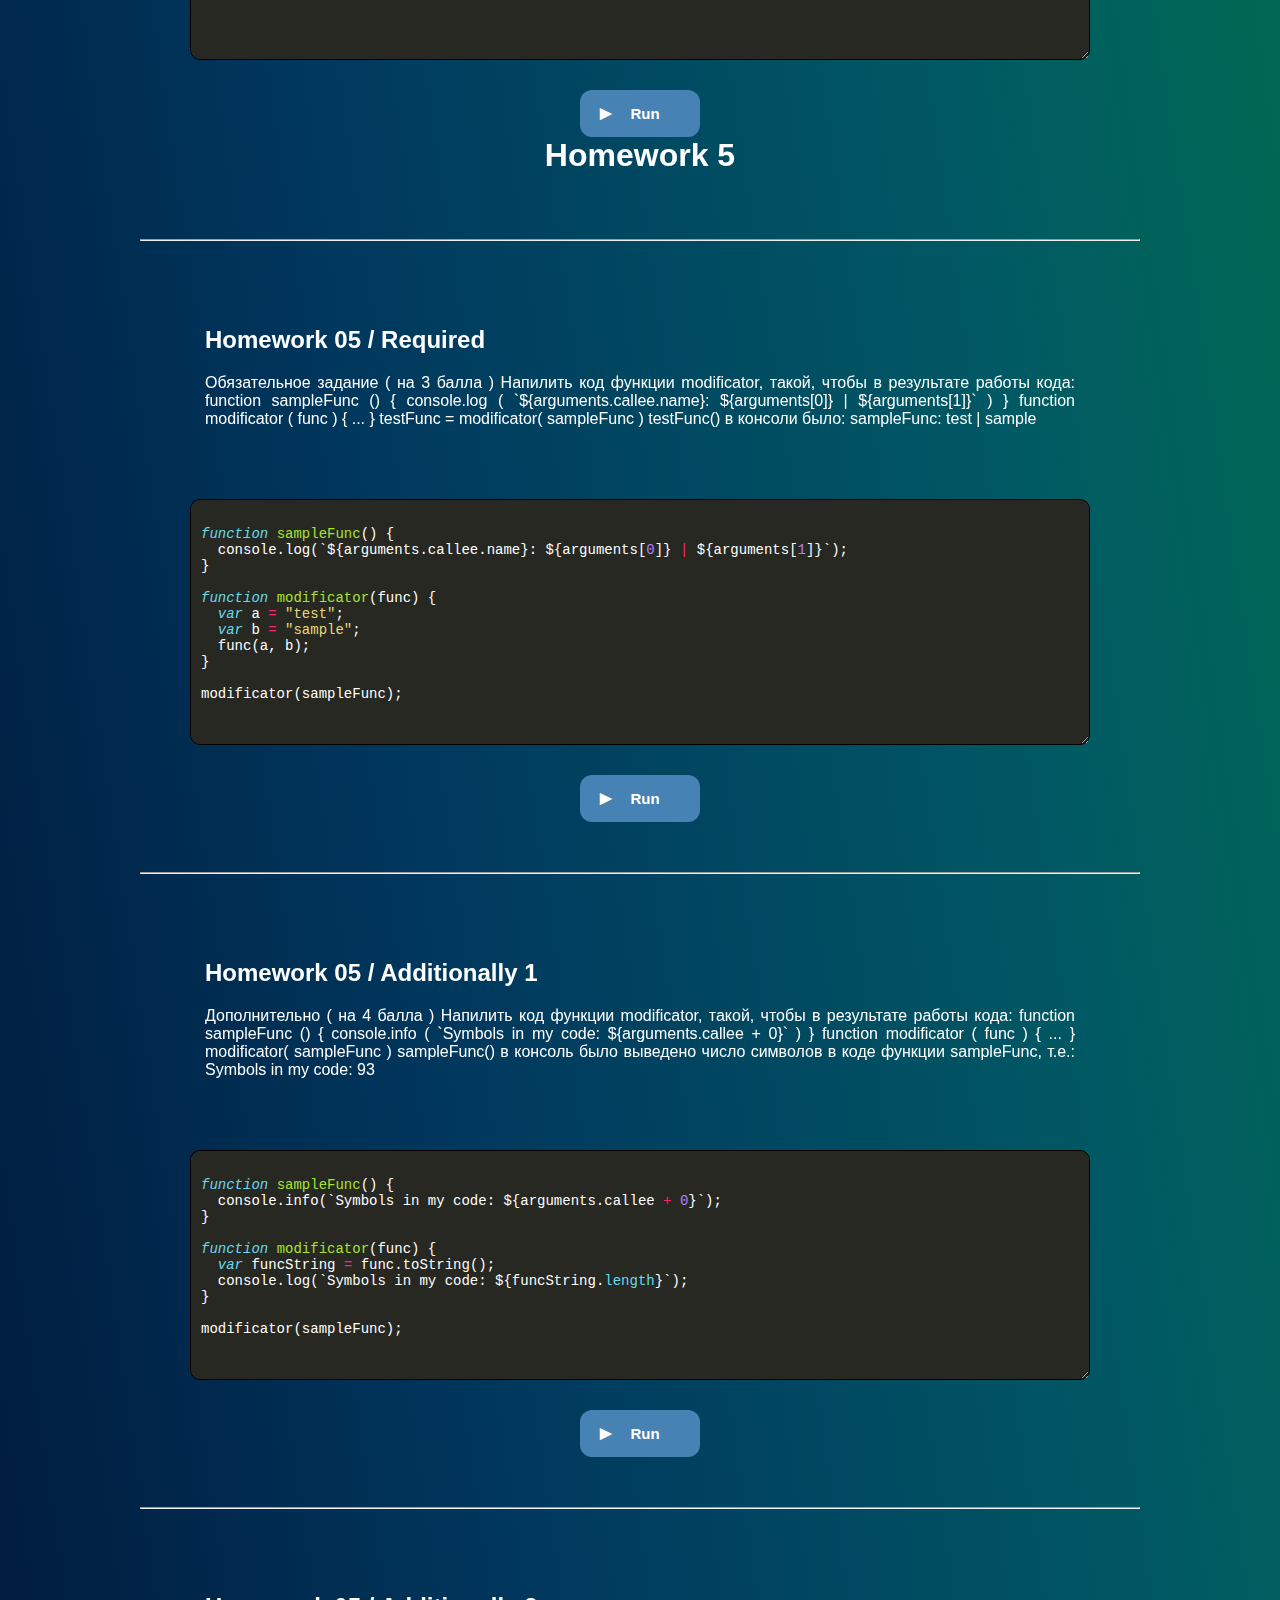
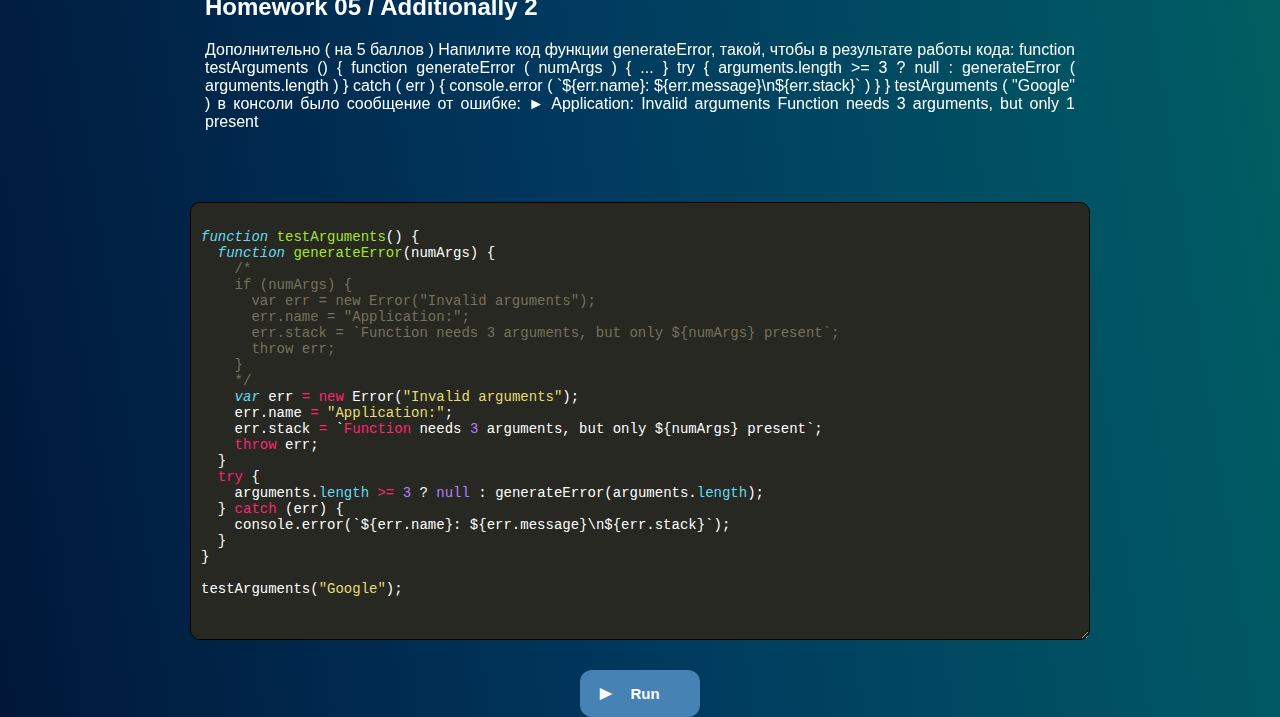
==== commit f8cc0e95: "Merge branch 'homework3'" ====
--- a/index.html
+++ b/index.html
@@ -214,6 +214,355 @@
           Run
         </button>
       </section>
+      <h1 id="hw1">Homework 4</h1>
+      <hr class="split-homeworks" />
+
+      <section>
+        <div class="task">
+          <h2>Homework 04 / Required</h2>
+          <p>
+            Обязательная часть ( 3 балла ) Создайте объект, свойства которого
+            описывают содержимое дамской сумочки Создайте метод объекта,
+            позволяющий удалить что-то из сумочки Создайте метод объекта,
+            позволяющий положить что-то в сумочку
+          </p>
+        </div>
+
+        <div class="solution" contenteditable="true" id="scriptContent">
+          <pre>
+            <code data-language="javascript" > 
+var bag = {
+  wallet: "leather",
+  passport: true,
+  drivingLicence: true,
+  key: "home",
+  medicine: "aspirin",
+  addItem(item, value = true) {
+    return (this[item] = value);
+  },
+
+  removeItem(item) {
+    return delete this[item];
+  },
+};
+
+bag.addItem("mony", 1000);
+console.log(bag);
+
+bag.removeItem("key");
+console.log(bag);           
+          </code>
+        </pre>
+        </div>
+
+        <button
+          type="button"
+          id="scriptContent"
+          onclick="changeScript('scriptContent')"
+        >
+          Run
+        </button>
+      </section>
+
+      <hr class="split-homeworks" />
+
+      <section>
+        <div class="task">
+          <h2>Homework 04 / Additionally 1</h2>
+          <p>
+            Additionally 1 Дополнительно ( 4 балла ) Объявить конструктор
+            LibraryBook, с помощью которого можно создавать и редактировать
+            объекты, хранящие информацию о книгах в библиотеке Приватные
+            свойства объекта: title ( название книги ), year ( год издания ),
+            author ( автор ), readerName ( кому выдана ), readerData ( когда
+            выдана ) Приватный метод giveTheBook ( client ): внесение изменений
+            в свойства: readerName ( client ) readerData ( текущая дата )
+            Публичные методы: getBookInfo () - посмотреть информацию о наличии
+            книги ( вывести в консоль readerData ) getTheBook ( client ) -
+            получить книгу: проверка, что книга не выдана на руки ( приватное
+            свойство readerName должно быть пустой строкой ) если выдана -
+            вернуть null если не выдана, то вызвать приватный метод giveTheBook
+            ( client ) и вернуть bookTitle returnBook () - вернуть книгу:
+            сбросить значения приватных свойств readerName, readerData Создайте
+            экземпляр книги Запросите экземпляр от имени ... ( любое имя )
+            :raised_hand: если будет слишком трудно, изучаем :coffee: пример
+            Установите breakpoints в строках 7, 10, 14, 18, 20, 27 Можете
+            добавить в Watch переменные title, year, author, readerName,
+            readerData Mожно отслеживать изменение значений переменных еще и в
+            разделе Scope дебаггера: Local - локальные переменные исполняемой
+            функции, Block - переменные контекста вызова Следите, какая функция
+            сейчас выполняется, в разделе Call Stack После установки breakpoints
+            перезагрузите страницу Не забывайте пошагово запускать выполнение
+            кода В консоли отслеживайте результаты работы кода
+          </p>
+        </div>
+
+        <div class="solution" contenteditable="true" id="scriptContent2">
+          <pre>
+<code data-language="javascript" > 
+  var LibraryBook = function (
+    _title,
+    _year = "нет данных",
+    _author = "нет данных"
+  ) {
+    var title = _title;
+    var year = _year;
+    var author = _author;
+    var readerName = null;
+    var readerData = null;
+  
+    function giveTheBook(client, data = new Date()) {
+      readerName = client;
+      readerData = data;
+    }
+    this.getBookInfo = function () {
+      var text = readerName ? "выдана на руки" : "есть в наличии";
+      console.info(`${author}, ${title} (${year}): ${text}`);
+    };
+    this.getTheBook = function (client, data) {
+      if (readerName) {
+        this.getBookInfo();
+        return null;
+      } else {
+        giveTheBook(client, data);
+        return {
+          title: title,
+          year: year,
+          author: author,
+        };
+      }
+    };
+    this.returnBook = function () {
+      readerName = null;
+      readerData = null;
+    };
+  };
+  
+  var books = [];
+  books[0] = new LibraryBook("Война и мир", "1995", "Лев Толстой");
+  books[1] = new LibraryBook("Отцы и дети", "1998", "Тургенев");
+  books[2] = new LibraryBook("Кобзарь", "2005", "Тарас Шевченко");
+  
+  var addNewBook = function (title, year, author) {
+    books[books.length] = new LibraryBook(title, year, author);
+  };
+  
+  console.log(books);
+  
+  /* 
+  books[0].getBookInfo();
+  books[0].getTheBook("Иван Сидоренко", new Date(2018, 6, 25));
+  books[0].getBookInfo();
+  books[0].returnBook();
+  books[0].getBookInfo();
+   */
+  
+  addNewBook("Иван Сидоренко2", new Date(2020, 6, 25), "AuthorName");
+  console.log(books);
+  
+  books[3].getTheBook("Иван Сидоренко", new Date(2018, 6, 25));
+  books[3].getBookInfo();
+  books[3].returnBook();
+  books[3].getBookInfo();
+  
+</code>
+          </pre>
+        </div>
+
+        <button
+          type="button"
+          id="scriptContent2"
+          onclick="changeScript('scriptContent2')"
+        >
+          Run
+        </button>
+      </section>
+
+      <hr class="split-homeworks" />
+
+      <section>
+        <div class="task">
+          <h2>Homework 04 / Additionally 2</h2>
+          <p>
+            Дополнительно ( 5 баллов ) Объявите конструктор, который создает
+            экземпляры с унаследованным методом addProperty Метод addProperty
+            должен принимать два аргумента: имя свойства значение свойства и
+            добавлять экземпляру новое свойство с указанным именем и значением
+          </p>
+        </div>
+
+        <div class="solution" contenteditable="true" id="scriptContent3">
+          <pre>
+            <code data-language="javascript" > 
+              function myConstructor() {
+                this.addProperty = function (myKey, myValue) {
+                  return (this[myKey] = myValue);
+                };
+              }
+              
+              var newConstructor = new myConstructor();
+              console.log(newConstructor);
+              console.log(newConstructor.myKey1);
+              
+              newConstructor.addProperty("myKey1", "myValue1");
+              console.log(newConstructor);
+              console.log(newConstructor.myKey1);
+              
+              newConstructor.addProperty("myKey2", "myValue2");
+              console.log(newConstructor);
+              console.log(newConstructor.myKey2);
+              
+            </code>
+        </pre>
+        </div>
+
+        <button
+          type="button"
+          id="scriptContent3"
+          onclick="changeScript('scriptContent3')"
+        >
+          Run
+        </button>
+      </section>
+      <h1 id="hw1">Homework 5</h1>
+      <hr class="split-homeworks" />
+
+      <section>
+        <div class="task">
+          <h2>Homework 05 / Required</h2>
+          <p>
+            Обязательное задание ( на 3 балла ) Напилить код функции
+            modificator, такой, чтобы в результате работы кода: function
+            sampleFunc () { console.log ( `${arguments.callee.name}:
+            ${arguments[0]} | ${arguments[1]}` ) } function modificator ( func )
+            { ... } testFunc = modificator( sampleFunc ) testFunc() в консоли
+            было: sampleFunc: test | sample
+          </p>
+        </div>
+
+        <div class="solution" contenteditable="true" id="scriptContent">
+          <pre>
+            <code data-language="javascript" > 
+function sampleFunc() {
+  console.log(`${arguments.callee.name}: ${arguments[0]} | ${arguments[1]}`);
+}
+
+function modificator(func) {
+  var a = "test";
+  var b = "sample";
+  func(a, b);
+}
+
+modificator(sampleFunc);              
+          </code>
+        </pre>
+        </div>
+
+        <button
+          type="button"
+          id="scriptContent"
+          onclick="changeScript('scriptContent')"
+        >
+          Run
+        </button>
+      </section>
+
+      <hr class="split-homeworks" />
+
+      <section>
+        <div class="task">
+          <h2>Homework 05 / Additionally 1</h2>
+          <p>
+            Дополнительно ( на 4 балла ) Напилить код функции modificator,
+            такой, чтобы в результате работы кода: function sampleFunc () {
+            console.info ( `Symbols in my code: ${arguments.callee + 0}` ) }
+            function modificator ( func ) { ... } modificator( sampleFunc )
+            sampleFunc() в консоль было выведено число символов в коде функции
+            sampleFunc, т.е.: Symbols in my code: 93
+          </p>
+        </div>
+
+        <div class="solution" contenteditable="true" id="scriptContent2">
+          <pre>
+            <code data-language="javascript" > 
+function sampleFunc() {
+  console.info(`Symbols in my code: ${arguments.callee + 0}`);
+}
+
+function modificator(func) {
+  var funcString = func.toString();
+  console.log(`Symbols in my code: ${funcString.length}`);
+}
+
+modificator(sampleFunc);             
+          </code>
+        </pre>
+        </div>
+
+        <button
+          type="button"
+          id="scriptContent2"
+          onclick="changeScript('scriptContent2')"
+        >
+          Run
+        </button>
+      </section>
+
+      <hr class="split-homeworks" />
+
+      <section>
+        <div class="task">
+          <h2>Homework 05 / Additionally 2</h2>
+          <p>
+            Дополнительно ( на 5 баллов ) Напилите код функции generateError,
+            такой, чтобы в результате работы кода: function testArguments () {
+            function generateError ( numArgs ) { ... } try { arguments.length >=
+            3 ? null : generateError ( arguments.length ) } catch ( err ) {
+            console.error ( `${err.name}: ${err.message}\n${err.stack}` ) } }
+            testArguments ( "Google" ) в консоли было сообщение от ошибке: ►
+            Application: Invalid arguments Function needs 3 arguments, but only
+            1 present
+          </p>
+        </div>
+
+        <div class="solution" contenteditable="true" id="scriptContent3">
+          <pre>
+            <code data-language="javascript" > 
+function testArguments() {
+  function generateError(numArgs) {
+    /*
+    if (numArgs) {
+      var err = new Error("Invalid arguments");
+      err.name = "Application:";
+      err.stack = `Function needs 3 arguments, but only ${numArgs} present`;
+      throw err;
+    }
+    */
+    var err = new Error("Invalid arguments");
+    err.name = "Application:";
+    err.stack = `Function needs 3 arguments, but only ${numArgs} present`;
+    throw err;
+  }
+  try {
+    arguments.length >= 3 ? null : generateError(arguments.length);
+  } catch (err) {
+    console.error(`${err.name}: ${err.message}\n${err.stack}`);
+  }
+}
+
+testArguments("Google");
+          </code>
+        </pre>
+        </div>
+
+        <button
+          type="button"
+          id="scriptContent3"
+          onclick="changeScript('scriptContent3')"
+        >
+          Run
+        </button>
+      </section>
     </main>
 
     <script src="./scripts/rainbow-custom.min.js"></script>
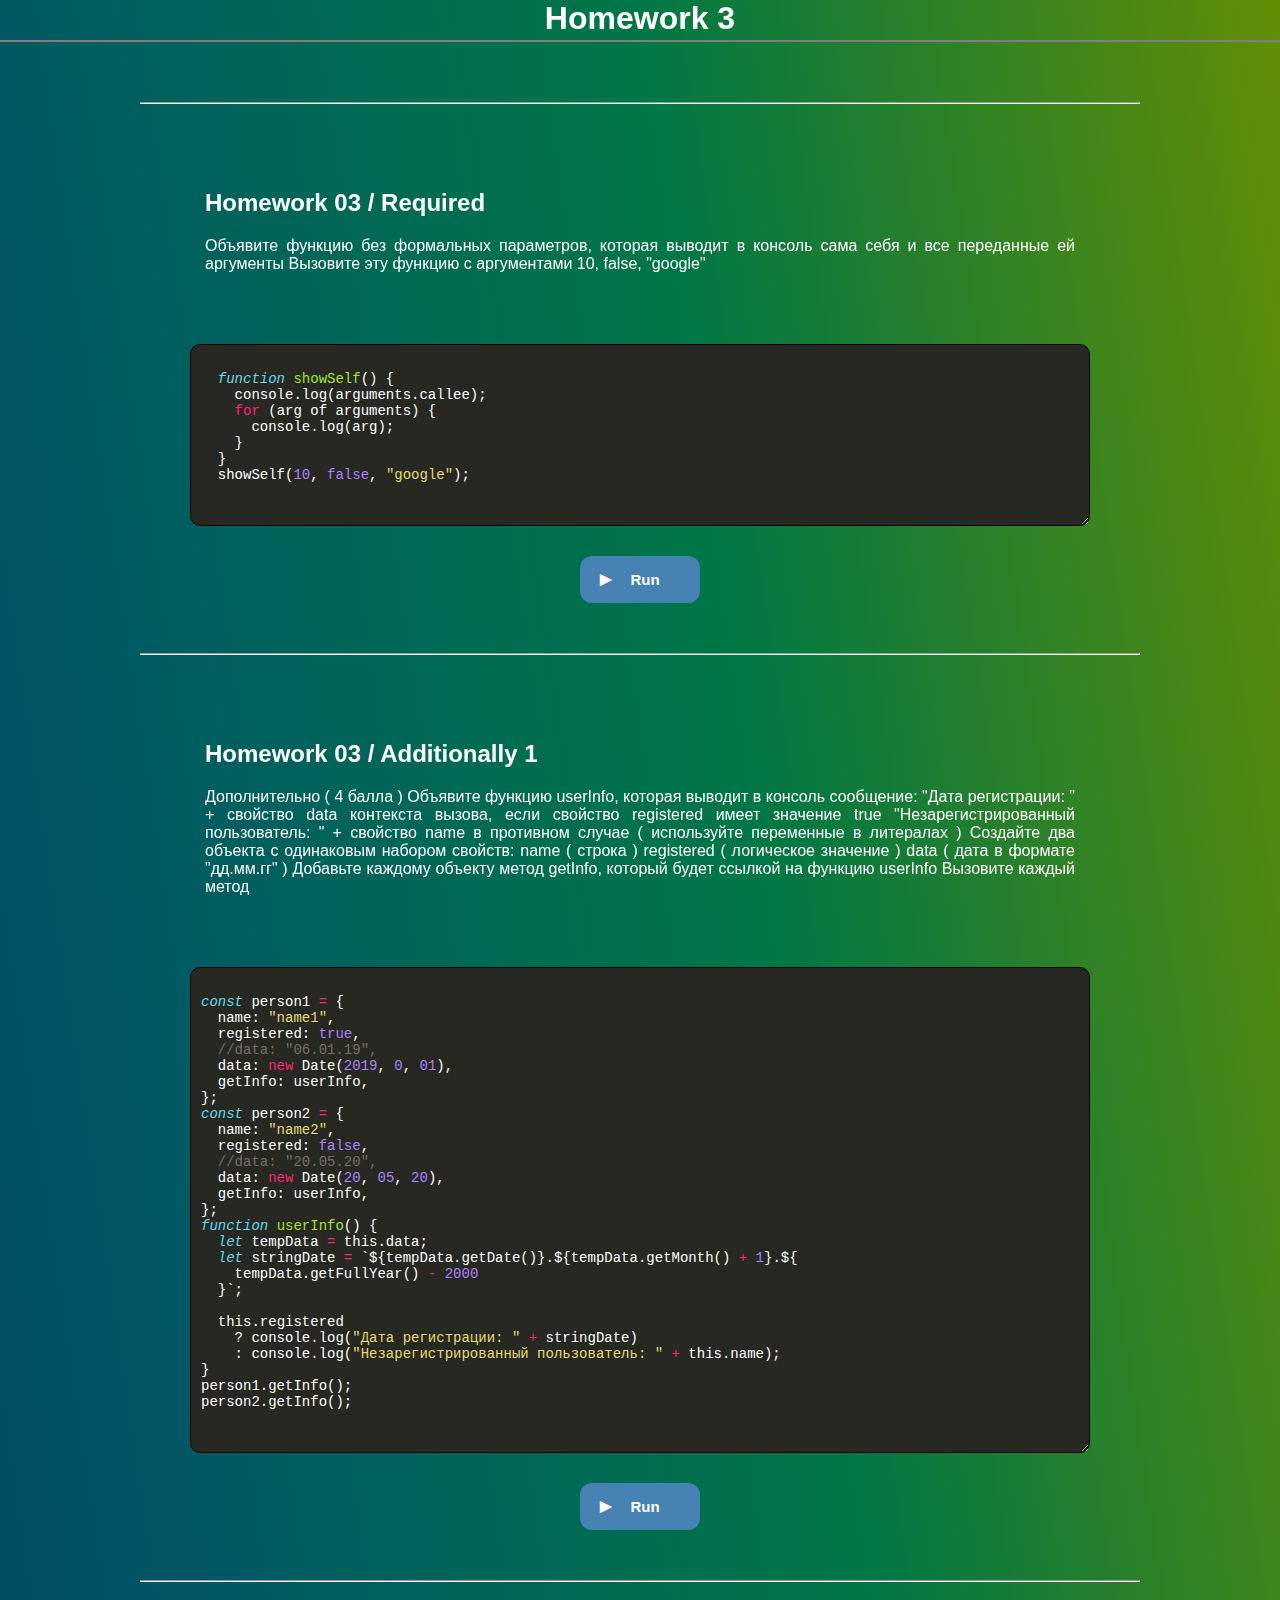
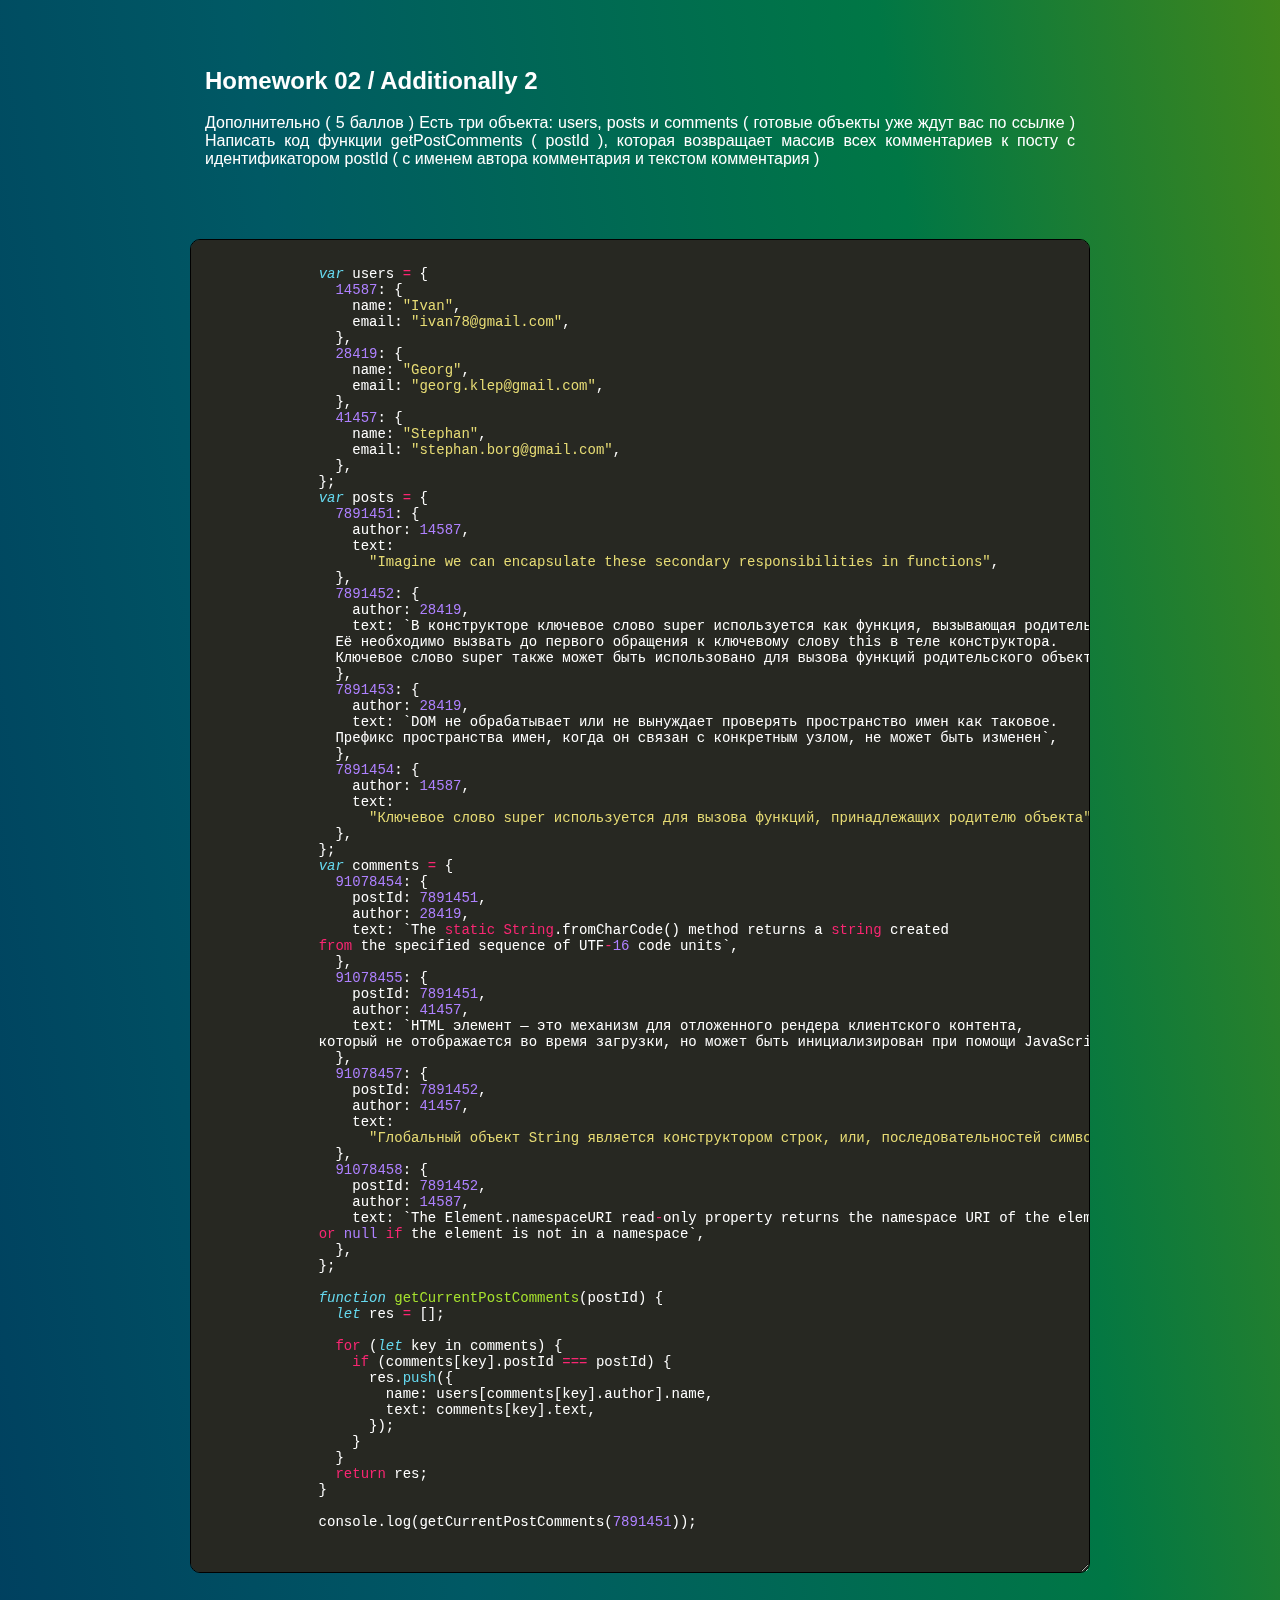
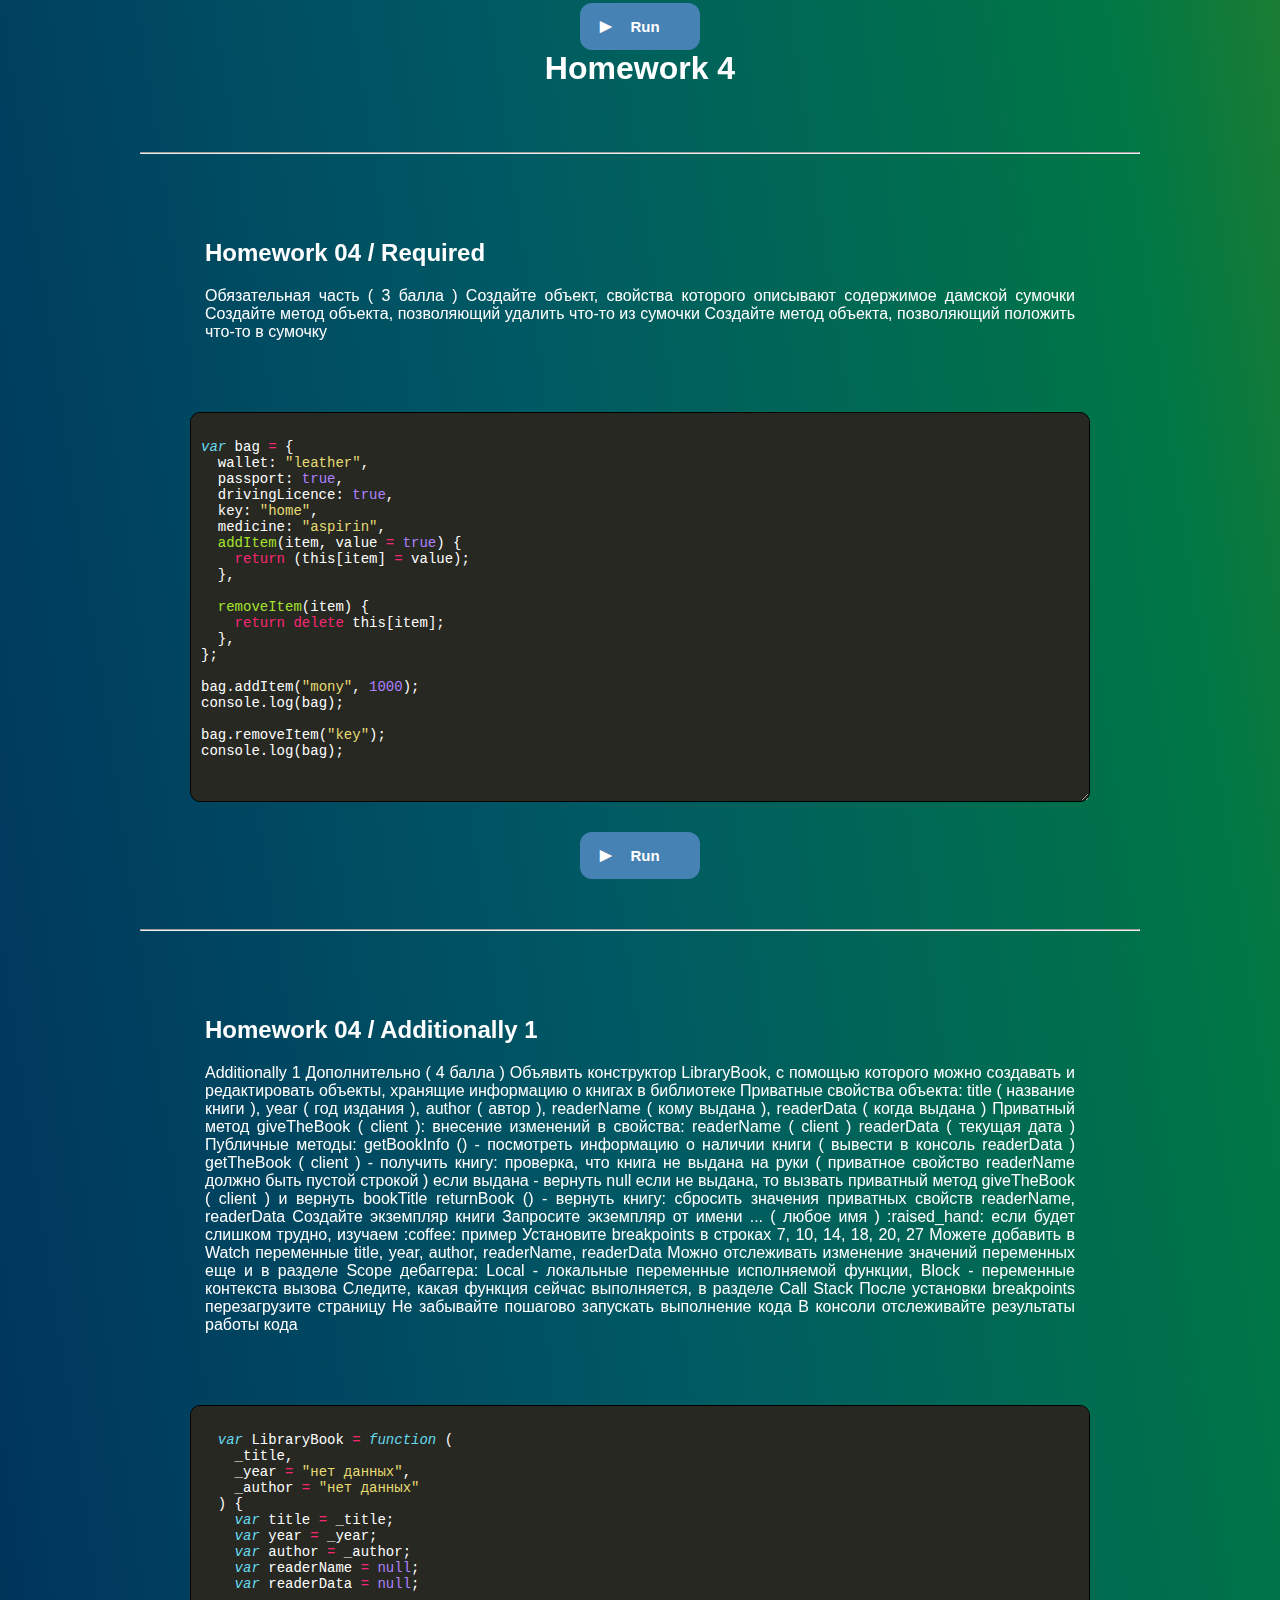
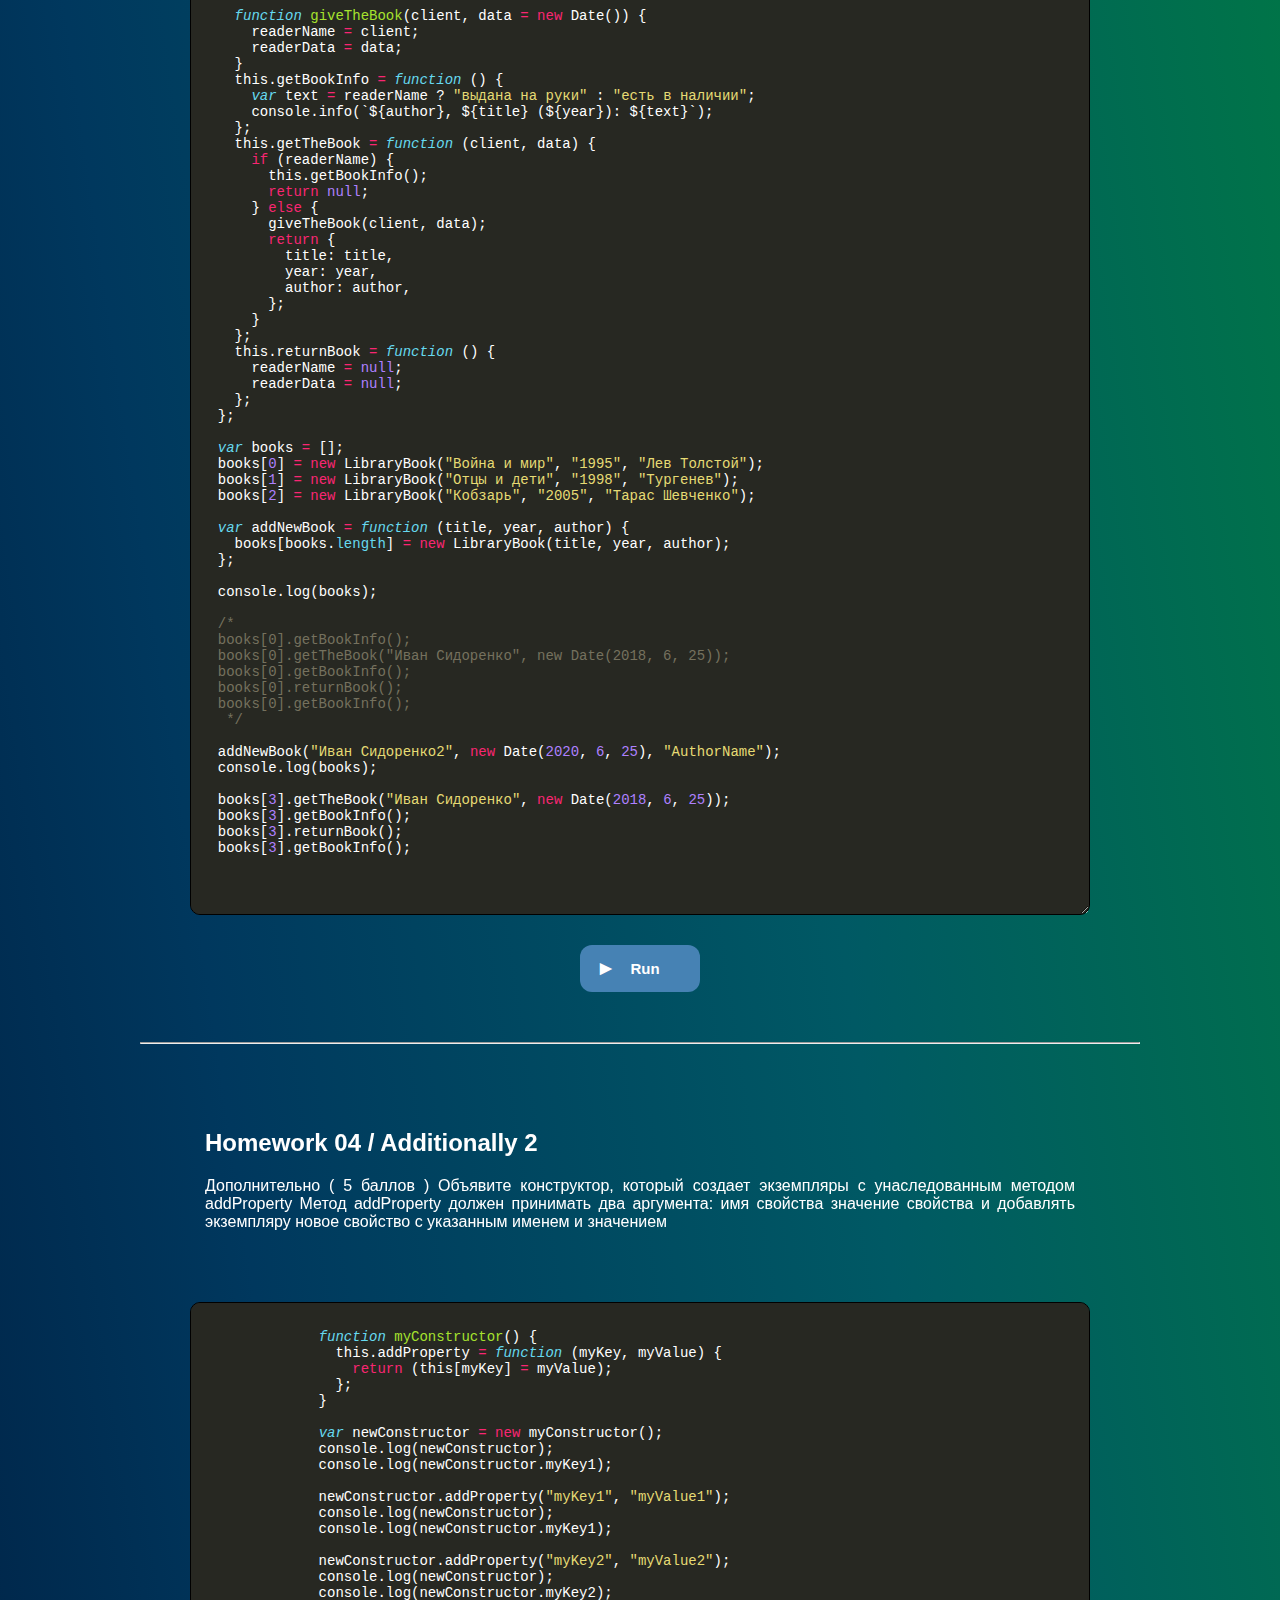
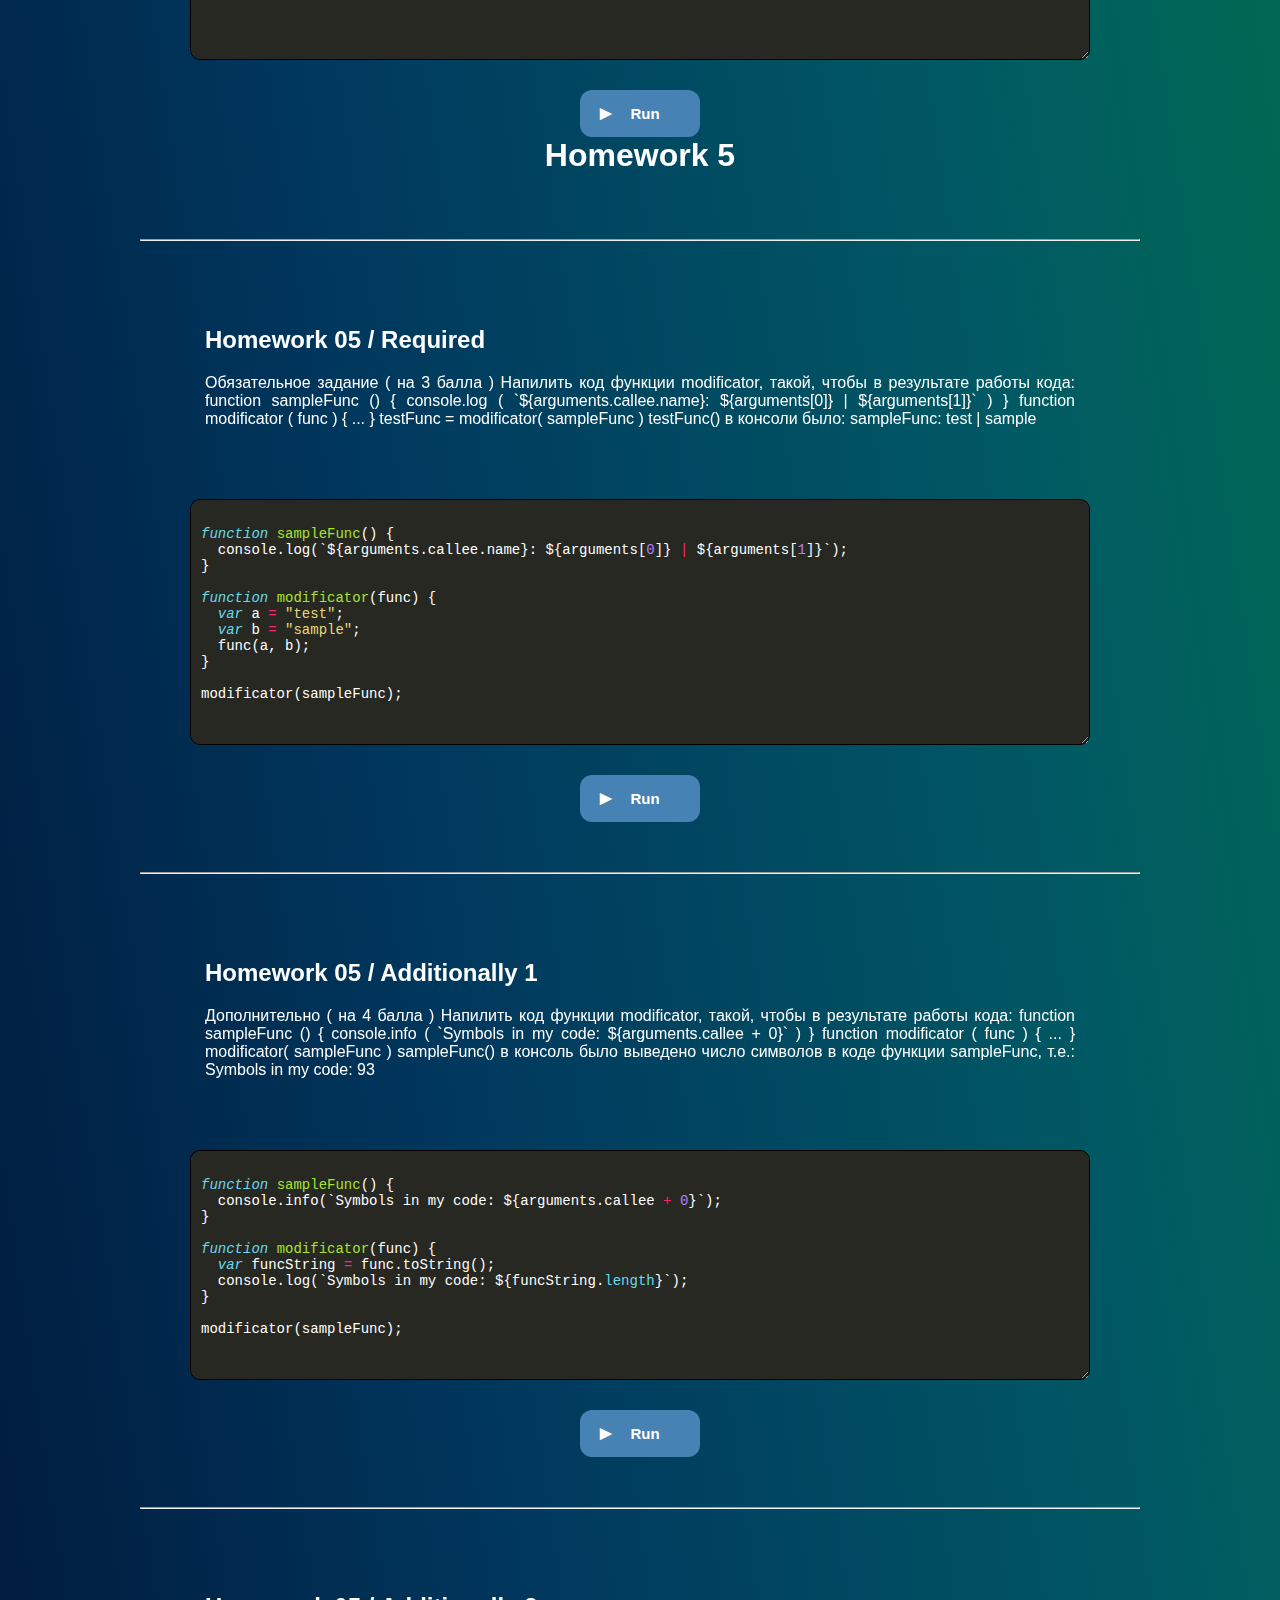
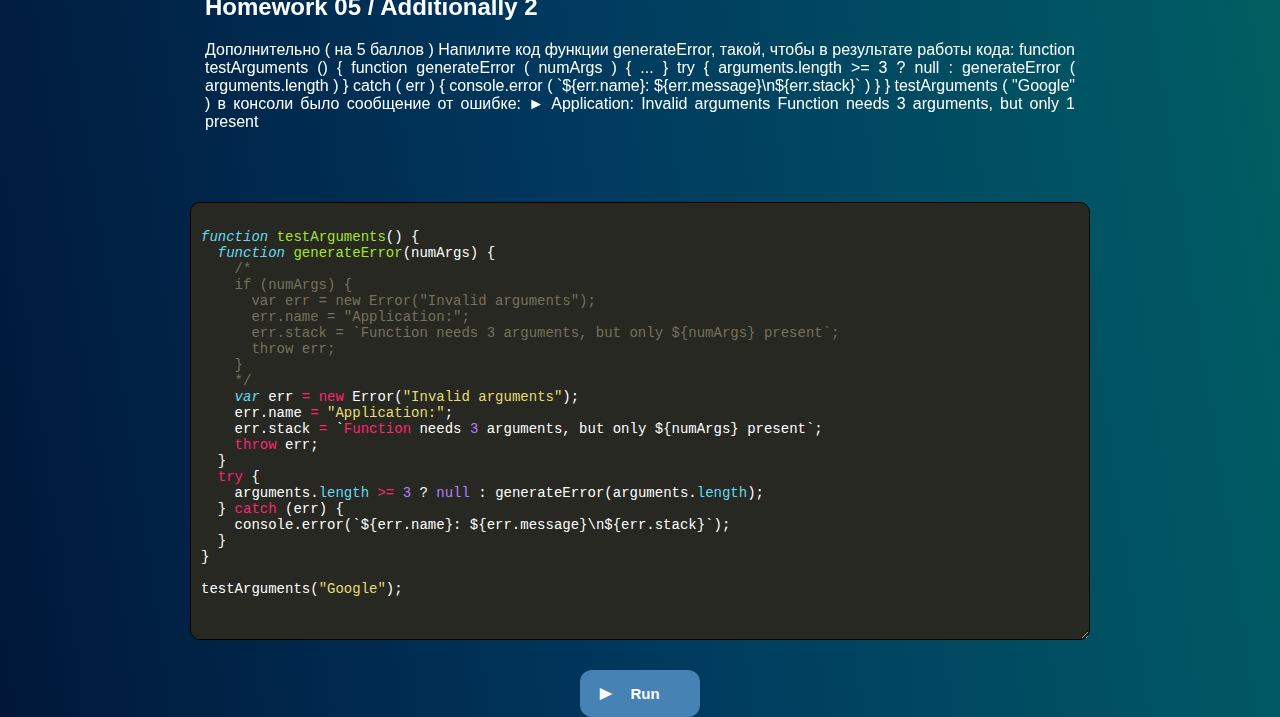
==== commit 93901862: "oops" ====
--- a/index.html
+++ b/index.html
@@ -50,7 +50,7 @@
 
       <section>
         <div class="task">
-          <h2>Homework 02 / Additionally 1</h2>
+          <h2>Homework 03 / Additionally 1</h2>
           <p>
             Дополнительно ( 4 балла ) Объявите функцию userInfo, которая выводит
             в консоль сообщение: "Дата регистрации: " + свойство data контекста
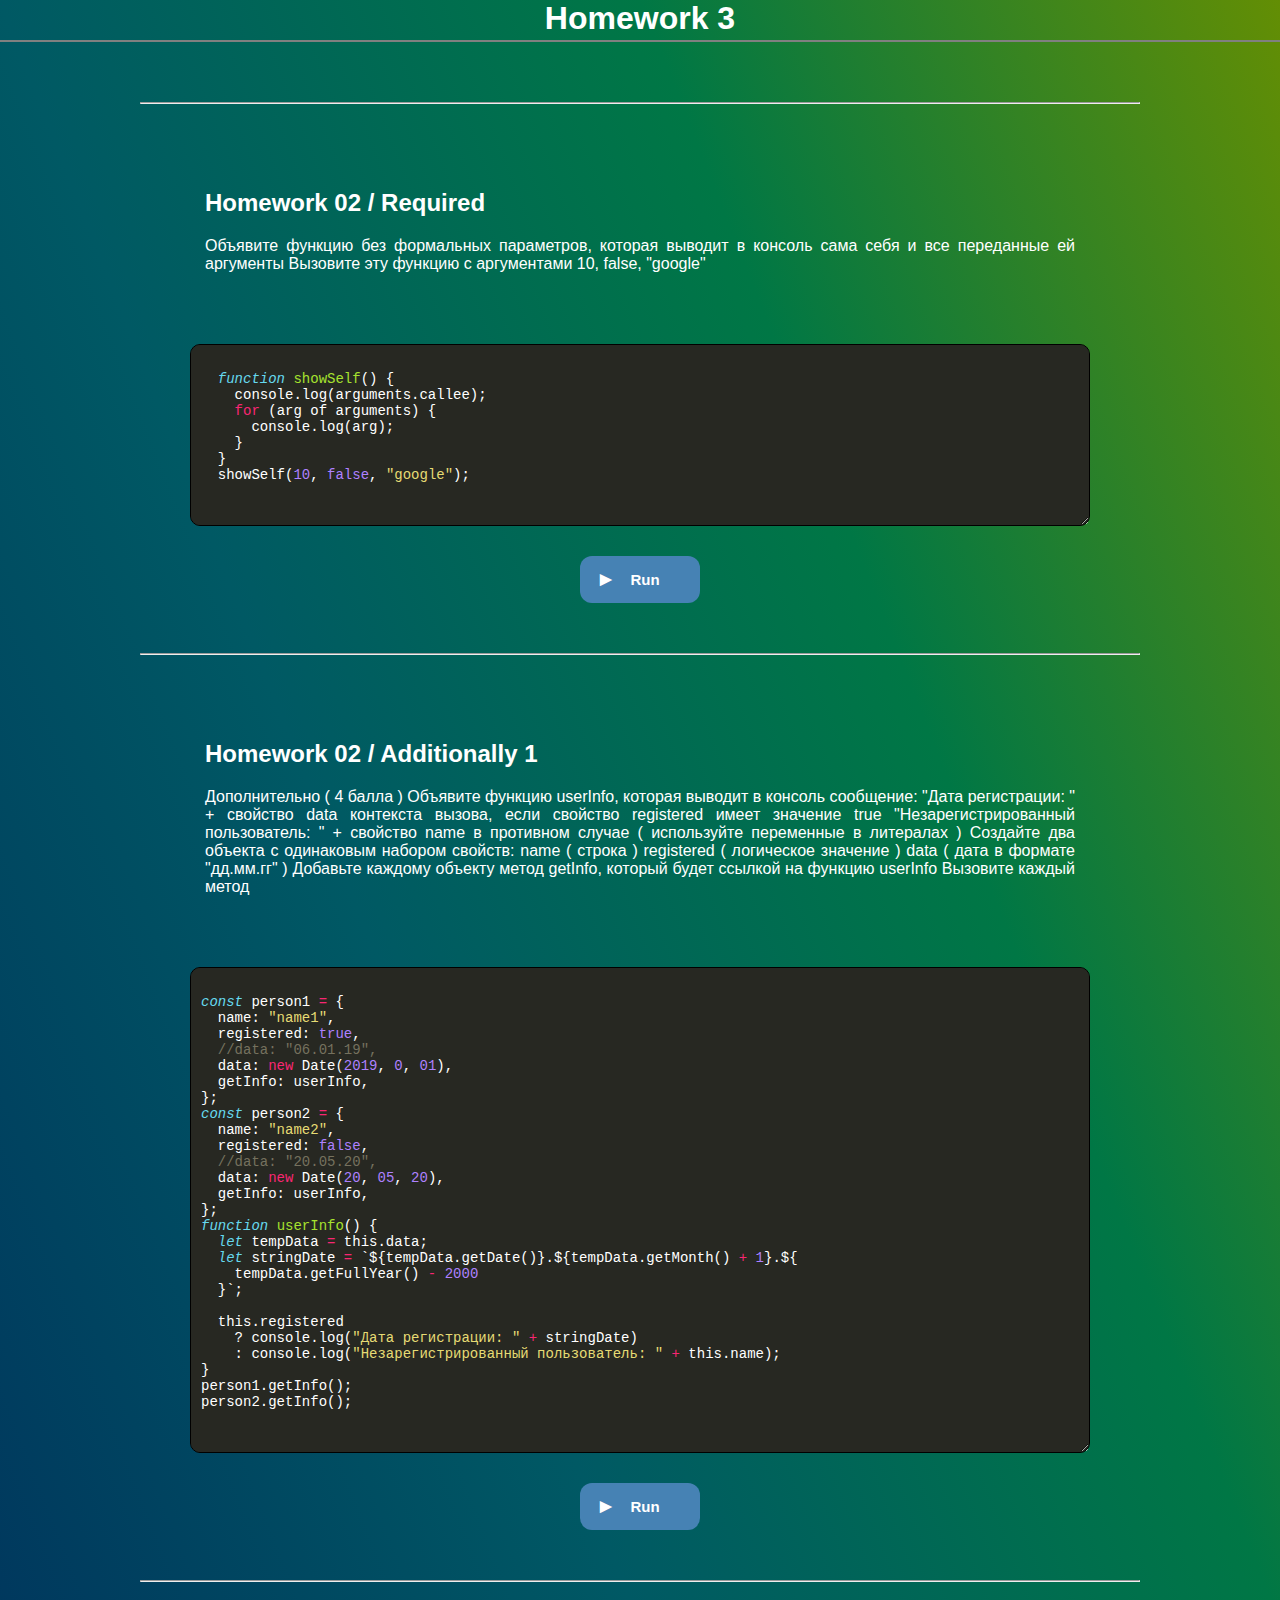
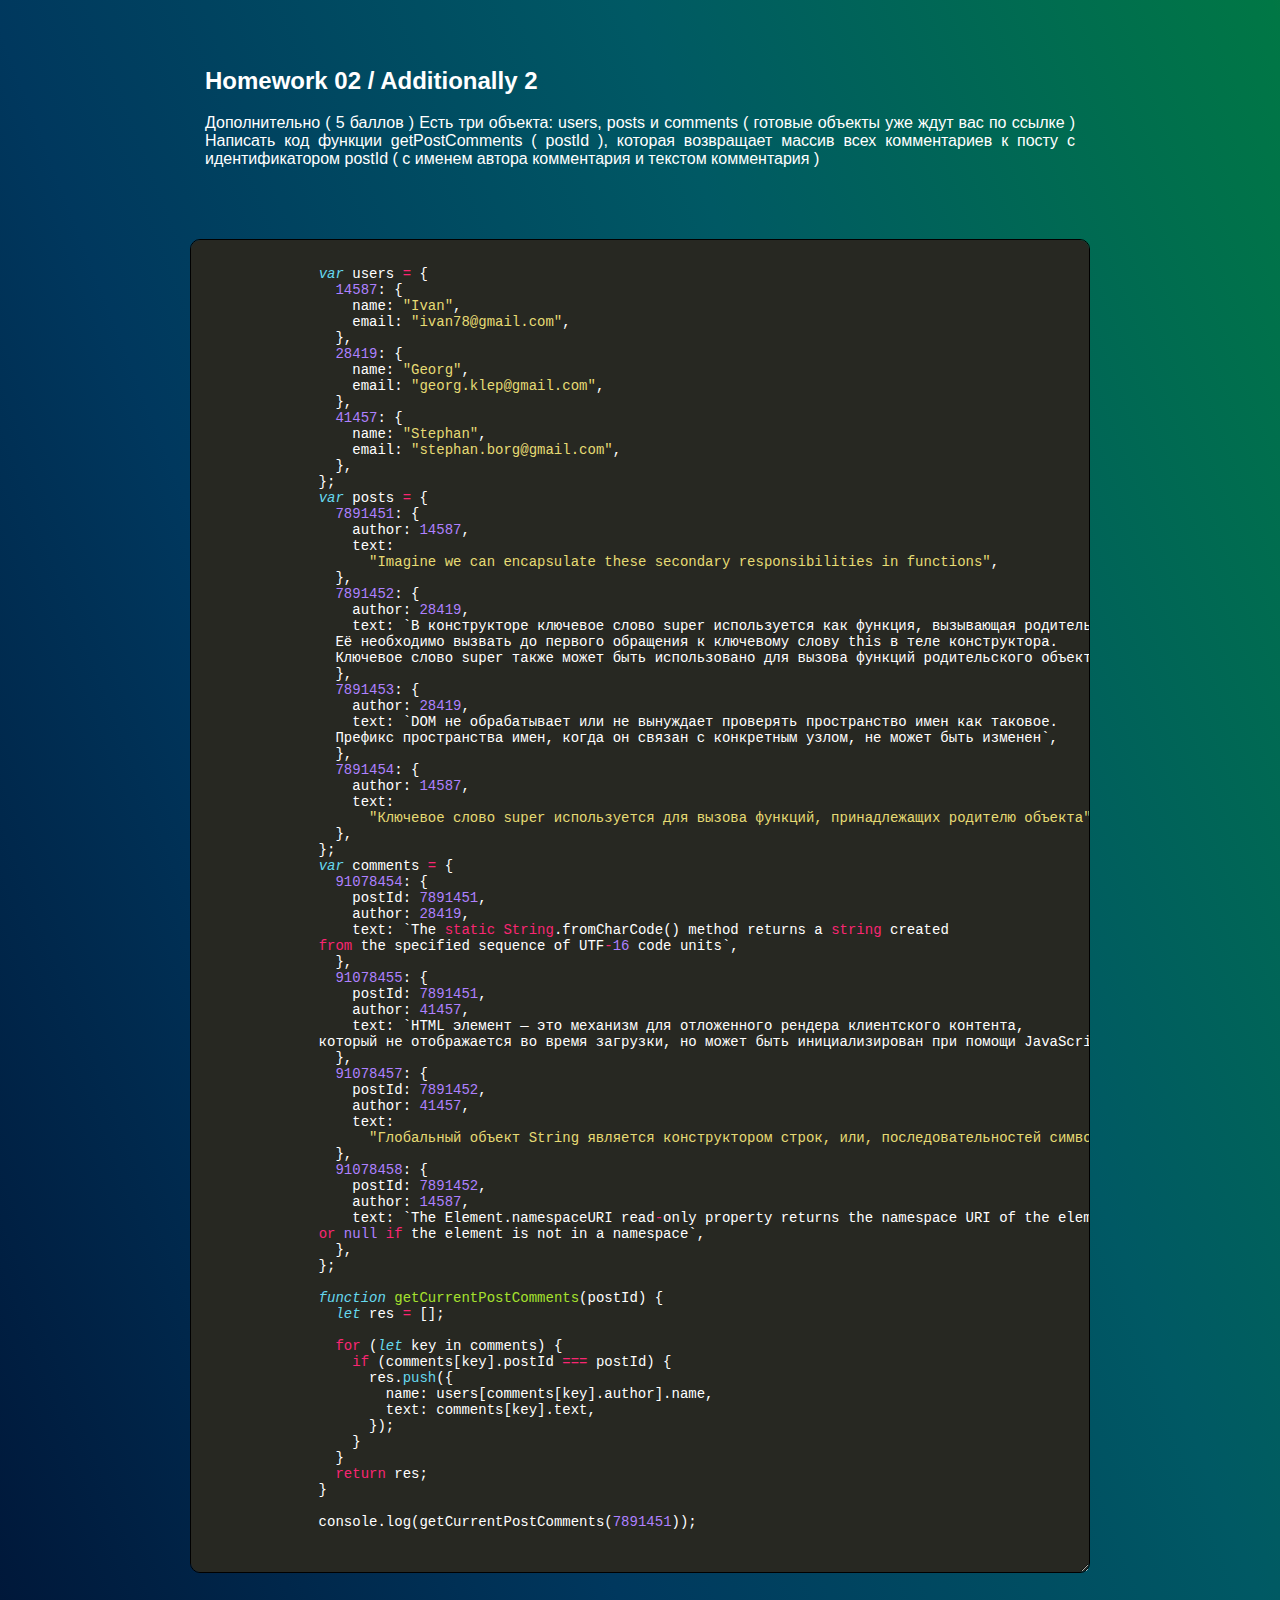
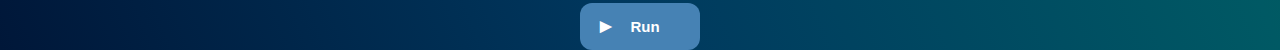
==== commit 615caeb6: "oops2" ====
--- a/index.html
+++ b/index.html
@@ -15,7 +15,7 @@
 
       <section>
         <div class="task">
-          <h2>Homework 03 / Required</h2>
+          <h2>Homework 02 / Required</h2>
           <p>
             Объявите функцию без формальных параметров, которая выводит в
             консоль сама себя и все переданные ей аргументы Вызовите эту функцию
@@ -50,7 +50,7 @@
 
       <section>
         <div class="task">
-          <h2>Homework 03 / Additionally 1</h2>
+          <h2>Homework 02 / Additionally 1</h2>
           <p>
             Дополнительно ( 4 балла ) Объявите функцию userInfo, которая выводит
             в консоль сообщение: "Дата регистрации: " + свойство data контекста
@@ -214,355 +214,6 @@
           Run
         </button>
       </section>
-      <h1 id="hw1">Homework 4</h1>
-      <hr class="split-homeworks" />
-
-      <section>
-        <div class="task">
-          <h2>Homework 04 / Required</h2>
-          <p>
-            Обязательная часть ( 3 балла ) Создайте объект, свойства которого
-            описывают содержимое дамской сумочки Создайте метод объекта,
-            позволяющий удалить что-то из сумочки Создайте метод объекта,
-            позволяющий положить что-то в сумочку
-          </p>
-        </div>
-
-        <div class="solution" contenteditable="true" id="scriptContent">
-          <pre>
-            <code data-language="javascript" > 
-var bag = {
-  wallet: "leather",
-  passport: true,
-  drivingLicence: true,
-  key: "home",
-  medicine: "aspirin",
-  addItem(item, value = true) {
-    return (this[item] = value);
-  },
-
-  removeItem(item) {
-    return delete this[item];
-  },
-};
-
-bag.addItem("mony", 1000);
-console.log(bag);
-
-bag.removeItem("key");
-console.log(bag);           
-          </code>
-        </pre>
-        </div>
-
-        <button
-          type="button"
-          id="scriptContent"
-          onclick="changeScript('scriptContent')"
-        >
-          Run
-        </button>
-      </section>
-
-      <hr class="split-homeworks" />
-
-      <section>
-        <div class="task">
-          <h2>Homework 04 / Additionally 1</h2>
-          <p>
-            Additionally 1 Дополнительно ( 4 балла ) Объявить конструктор
-            LibraryBook, с помощью которого можно создавать и редактировать
-            объекты, хранящие информацию о книгах в библиотеке Приватные
-            свойства объекта: title ( название книги ), year ( год издания ),
-            author ( автор ), readerName ( кому выдана ), readerData ( когда
-            выдана ) Приватный метод giveTheBook ( client ): внесение изменений
-            в свойства: readerName ( client ) readerData ( текущая дата )
-            Публичные методы: getBookInfo () - посмотреть информацию о наличии
-            книги ( вывести в консоль readerData ) getTheBook ( client ) -
-            получить книгу: проверка, что книга не выдана на руки ( приватное
-            свойство readerName должно быть пустой строкой ) если выдана -
-            вернуть null если не выдана, то вызвать приватный метод giveTheBook
-            ( client ) и вернуть bookTitle returnBook () - вернуть книгу:
-            сбросить значения приватных свойств readerName, readerData Создайте
-            экземпляр книги Запросите экземпляр от имени ... ( любое имя )
-            :raised_hand: если будет слишком трудно, изучаем :coffee: пример
-            Установите breakpoints в строках 7, 10, 14, 18, 20, 27 Можете
-            добавить в Watch переменные title, year, author, readerName,
-            readerData Mожно отслеживать изменение значений переменных еще и в
-            разделе Scope дебаггера: Local - локальные переменные исполняемой
-            функции, Block - переменные контекста вызова Следите, какая функция
-            сейчас выполняется, в разделе Call Stack После установки breakpoints
-            перезагрузите страницу Не забывайте пошагово запускать выполнение
-            кода В консоли отслеживайте результаты работы кода
-          </p>
-        </div>
-
-        <div class="solution" contenteditable="true" id="scriptContent2">
-          <pre>
-<code data-language="javascript" > 
-  var LibraryBook = function (
-    _title,
-    _year = "нет данных",
-    _author = "нет данных"
-  ) {
-    var title = _title;
-    var year = _year;
-    var author = _author;
-    var readerName = null;
-    var readerData = null;
-  
-    function giveTheBook(client, data = new Date()) {
-      readerName = client;
-      readerData = data;
-    }
-    this.getBookInfo = function () {
-      var text = readerName ? "выдана на руки" : "есть в наличии";
-      console.info(`${author}, ${title} (${year}): ${text}`);
-    };
-    this.getTheBook = function (client, data) {
-      if (readerName) {
-        this.getBookInfo();
-        return null;
-      } else {
-        giveTheBook(client, data);
-        return {
-          title: title,
-          year: year,
-          author: author,
-        };
-      }
-    };
-    this.returnBook = function () {
-      readerName = null;
-      readerData = null;
-    };
-  };
-  
-  var books = [];
-  books[0] = new LibraryBook("Война и мир", "1995", "Лев Толстой");
-  books[1] = new LibraryBook("Отцы и дети", "1998", "Тургенев");
-  books[2] = new LibraryBook("Кобзарь", "2005", "Тарас Шевченко");
-  
-  var addNewBook = function (title, year, author) {
-    books[books.length] = new LibraryBook(title, year, author);
-  };
-  
-  console.log(books);
-  
-  /* 
-  books[0].getBookInfo();
-  books[0].getTheBook("Иван Сидоренко", new Date(2018, 6, 25));
-  books[0].getBookInfo();
-  books[0].returnBook();
-  books[0].getBookInfo();
-   */
-  
-  addNewBook("Иван Сидоренко2", new Date(2020, 6, 25), "AuthorName");
-  console.log(books);
-  
-  books[3].getTheBook("Иван Сидоренко", new Date(2018, 6, 25));
-  books[3].getBookInfo();
-  books[3].returnBook();
-  books[3].getBookInfo();
-  
-</code>
-          </pre>
-        </div>
-
-        <button
-          type="button"
-          id="scriptContent2"
-          onclick="changeScript('scriptContent2')"
-        >
-          Run
-        </button>
-      </section>
-
-      <hr class="split-homeworks" />
-
-      <section>
-        <div class="task">
-          <h2>Homework 04 / Additionally 2</h2>
-          <p>
-            Дополнительно ( 5 баллов ) Объявите конструктор, который создает
-            экземпляры с унаследованным методом addProperty Метод addProperty
-            должен принимать два аргумента: имя свойства значение свойства и
-            добавлять экземпляру новое свойство с указанным именем и значением
-          </p>
-        </div>
-
-        <div class="solution" contenteditable="true" id="scriptContent3">
-          <pre>
-            <code data-language="javascript" > 
-              function myConstructor() {
-                this.addProperty = function (myKey, myValue) {
-                  return (this[myKey] = myValue);
-                };
-              }
-              
-              var newConstructor = new myConstructor();
-              console.log(newConstructor);
-              console.log(newConstructor.myKey1);
-              
-              newConstructor.addProperty("myKey1", "myValue1");
-              console.log(newConstructor);
-              console.log(newConstructor.myKey1);
-              
-              newConstructor.addProperty("myKey2", "myValue2");
-              console.log(newConstructor);
-              console.log(newConstructor.myKey2);
-              
-            </code>
-        </pre>
-        </div>
-
-        <button
-          type="button"
-          id="scriptContent3"
-          onclick="changeScript('scriptContent3')"
-        >
-          Run
-        </button>
-      </section>
-      <h1 id="hw1">Homework 5</h1>
-      <hr class="split-homeworks" />
-
-      <section>
-        <div class="task">
-          <h2>Homework 05 / Required</h2>
-          <p>
-            Обязательное задание ( на 3 балла ) Напилить код функции
-            modificator, такой, чтобы в результате работы кода: function
-            sampleFunc () { console.log ( `${arguments.callee.name}:
-            ${arguments[0]} | ${arguments[1]}` ) } function modificator ( func )
-            { ... } testFunc = modificator( sampleFunc ) testFunc() в консоли
-            было: sampleFunc: test | sample
-          </p>
-        </div>
-
-        <div class="solution" contenteditable="true" id="scriptContent">
-          <pre>
-            <code data-language="javascript" > 
-function sampleFunc() {
-  console.log(`${arguments.callee.name}: ${arguments[0]} | ${arguments[1]}`);
-}
-
-function modificator(func) {
-  var a = "test";
-  var b = "sample";
-  func(a, b);
-}
-
-modificator(sampleFunc);              
-          </code>
-        </pre>
-        </div>
-
-        <button
-          type="button"
-          id="scriptContent"
-          onclick="changeScript('scriptContent')"
-        >
-          Run
-        </button>
-      </section>
-
-      <hr class="split-homeworks" />
-
-      <section>
-        <div class="task">
-          <h2>Homework 05 / Additionally 1</h2>
-          <p>
-            Дополнительно ( на 4 балла ) Напилить код функции modificator,
-            такой, чтобы в результате работы кода: function sampleFunc () {
-            console.info ( `Symbols in my code: ${arguments.callee + 0}` ) }
-            function modificator ( func ) { ... } modificator( sampleFunc )
-            sampleFunc() в консоль было выведено число символов в коде функции
-            sampleFunc, т.е.: Symbols in my code: 93
-          </p>
-        </div>
-
-        <div class="solution" contenteditable="true" id="scriptContent2">
-          <pre>
-            <code data-language="javascript" > 
-function sampleFunc() {
-  console.info(`Symbols in my code: ${arguments.callee + 0}`);
-}
-
-function modificator(func) {
-  var funcString = func.toString();
-  console.log(`Symbols in my code: ${funcString.length}`);
-}
-
-modificator(sampleFunc);             
-          </code>
-        </pre>
-        </div>
-
-        <button
-          type="button"
-          id="scriptContent2"
-          onclick="changeScript('scriptContent2')"
-        >
-          Run
-        </button>
-      </section>
-
-      <hr class="split-homeworks" />
-
-      <section>
-        <div class="task">
-          <h2>Homework 05 / Additionally 2</h2>
-          <p>
-            Дополнительно ( на 5 баллов ) Напилите код функции generateError,
-            такой, чтобы в результате работы кода: function testArguments () {
-            function generateError ( numArgs ) { ... } try { arguments.length >=
-            3 ? null : generateError ( arguments.length ) } catch ( err ) {
-            console.error ( `${err.name}: ${err.message}\n${err.stack}` ) } }
-            testArguments ( "Google" ) в консоли было сообщение от ошибке: ►
-            Application: Invalid arguments Function needs 3 arguments, but only
-            1 present
-          </p>
-        </div>
-
-        <div class="solution" contenteditable="true" id="scriptContent3">
-          <pre>
-            <code data-language="javascript" > 
-function testArguments() {
-  function generateError(numArgs) {
-    /*
-    if (numArgs) {
-      var err = new Error("Invalid arguments");
-      err.name = "Application:";
-      err.stack = `Function needs 3 arguments, but only ${numArgs} present`;
-      throw err;
-    }
-    */
-    var err = new Error("Invalid arguments");
-    err.name = "Application:";
-    err.stack = `Function needs 3 arguments, but only ${numArgs} present`;
-    throw err;
-  }
-  try {
-    arguments.length >= 3 ? null : generateError(arguments.length);
-  } catch (err) {
-    console.error(`${err.name}: ${err.message}\n${err.stack}`);
-  }
-}
-
-testArguments("Google");
-          </code>
-        </pre>
-        </div>
-
-        <button
-          type="button"
-          id="scriptContent3"
-          onclick="changeScript('scriptContent3')"
-        >
-          Run
-        </button>
-      </section>
     </main>
 
     <script src="./scripts/rainbow-custom.min.js"></script>
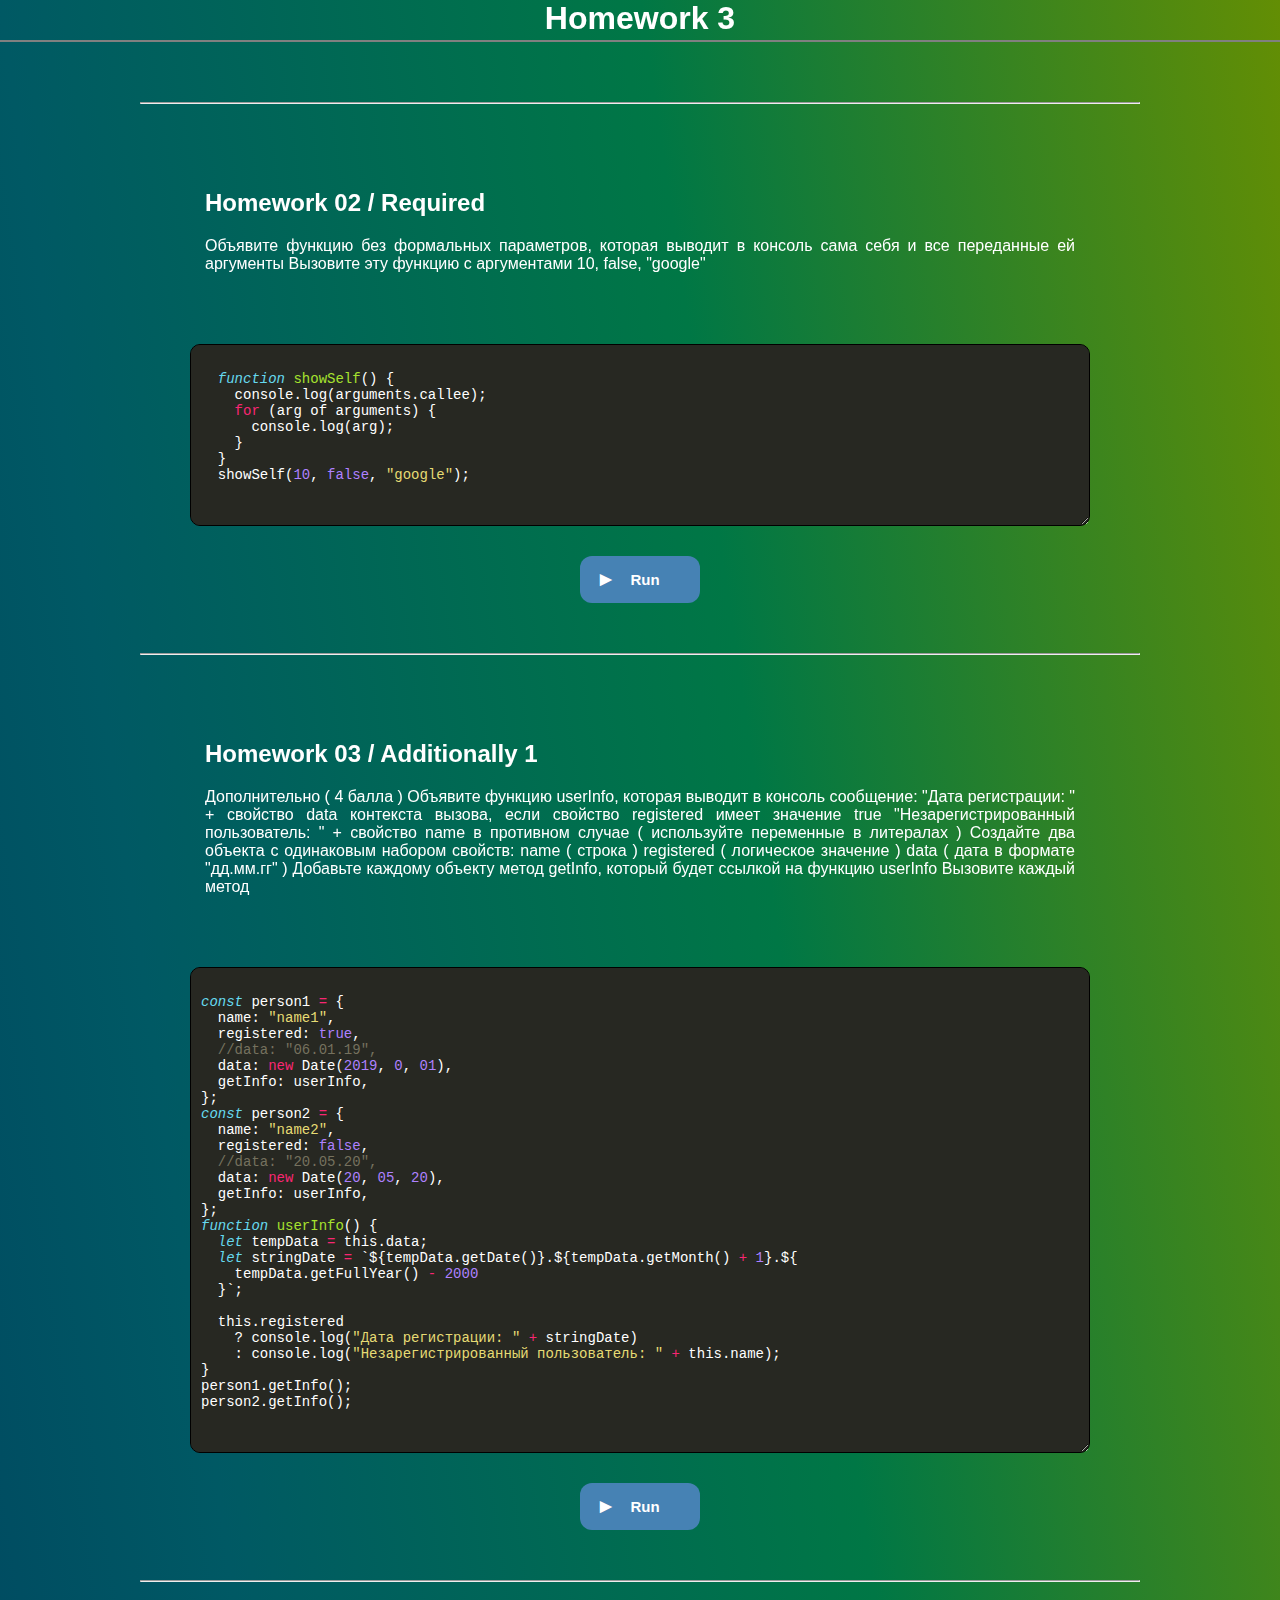
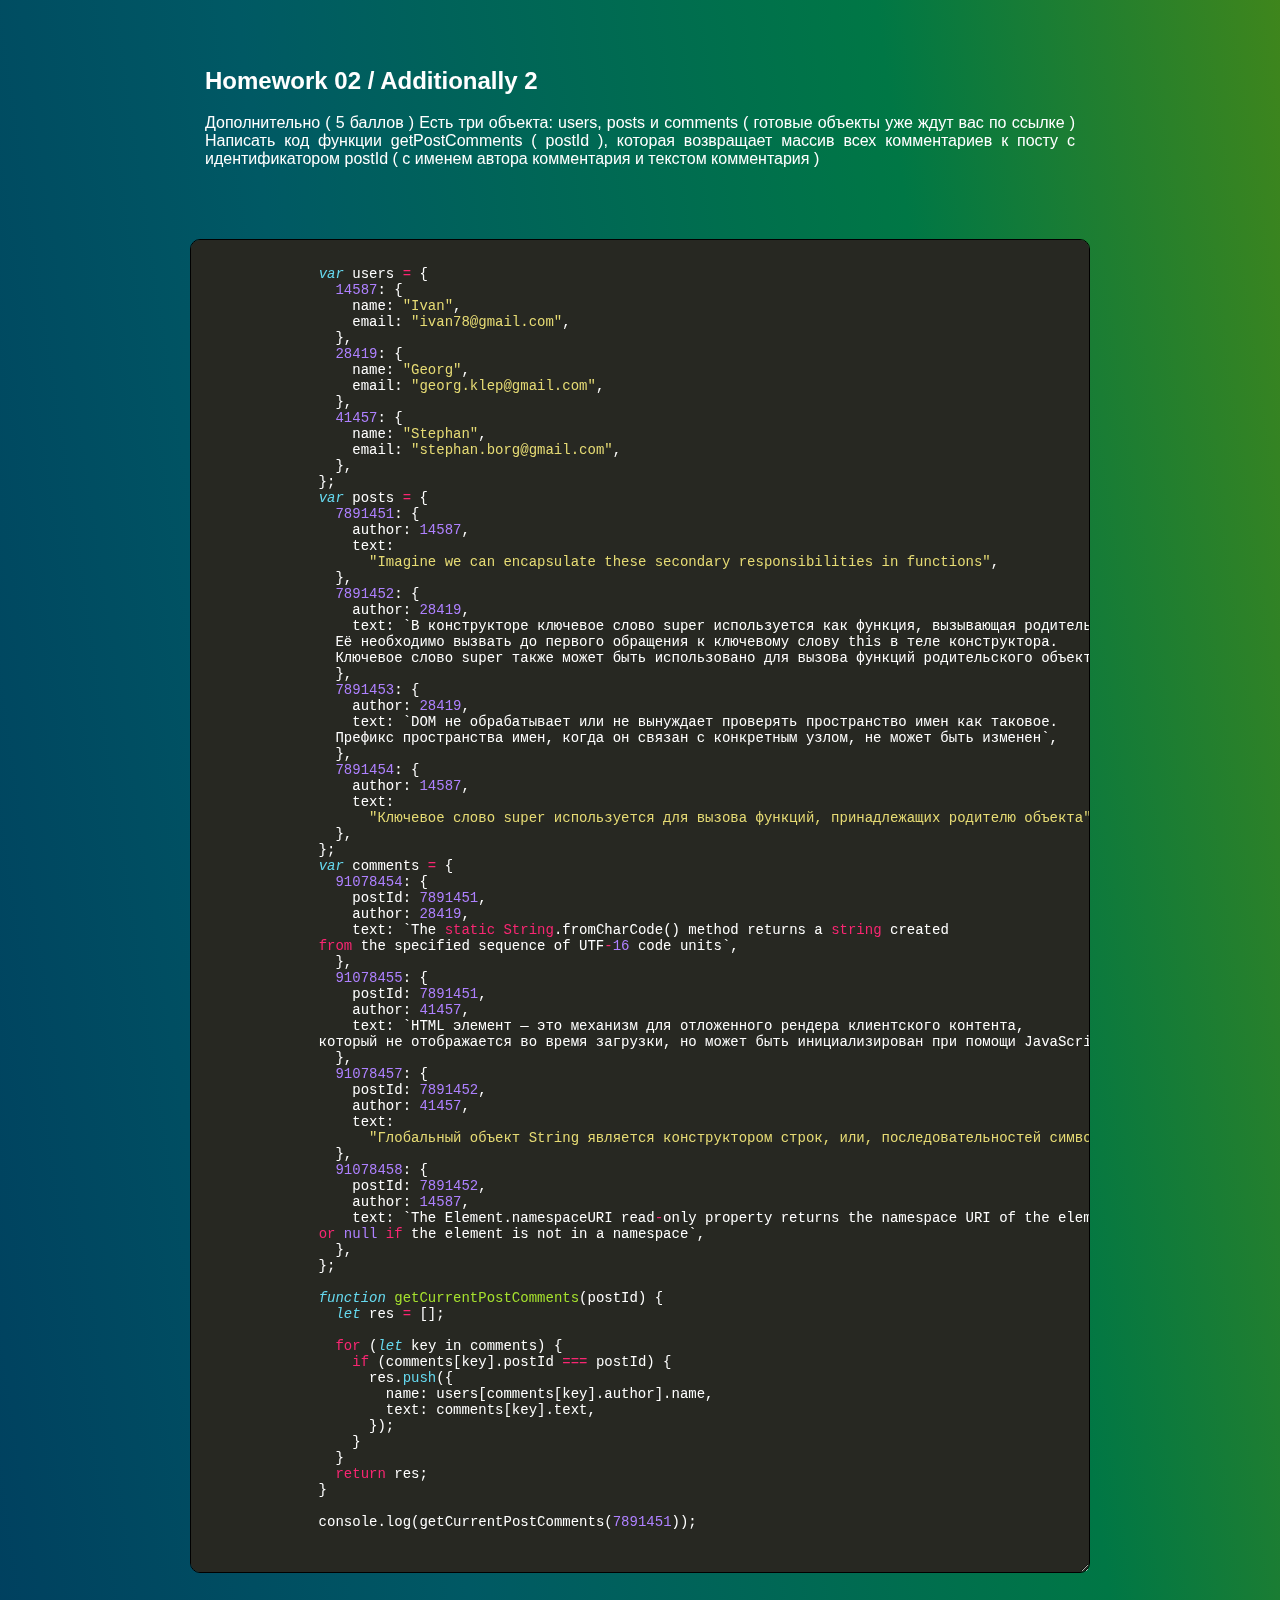
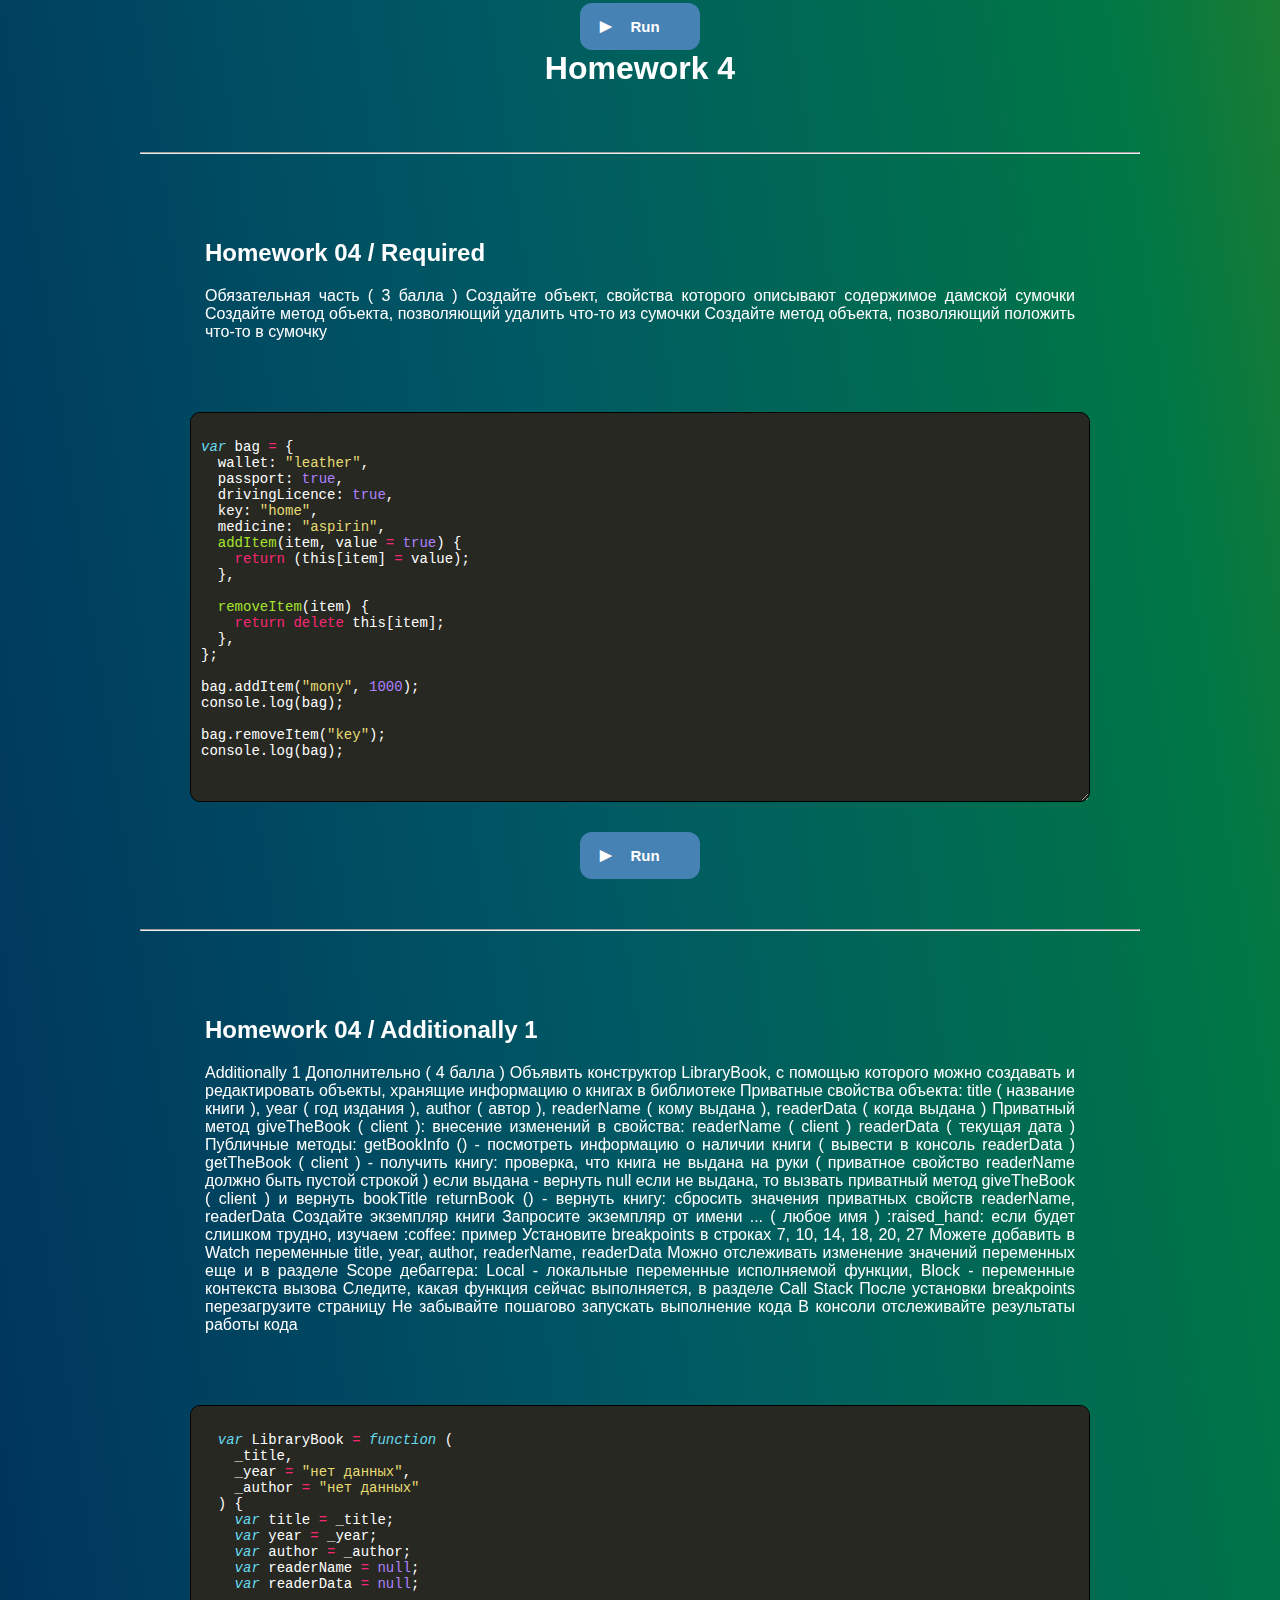
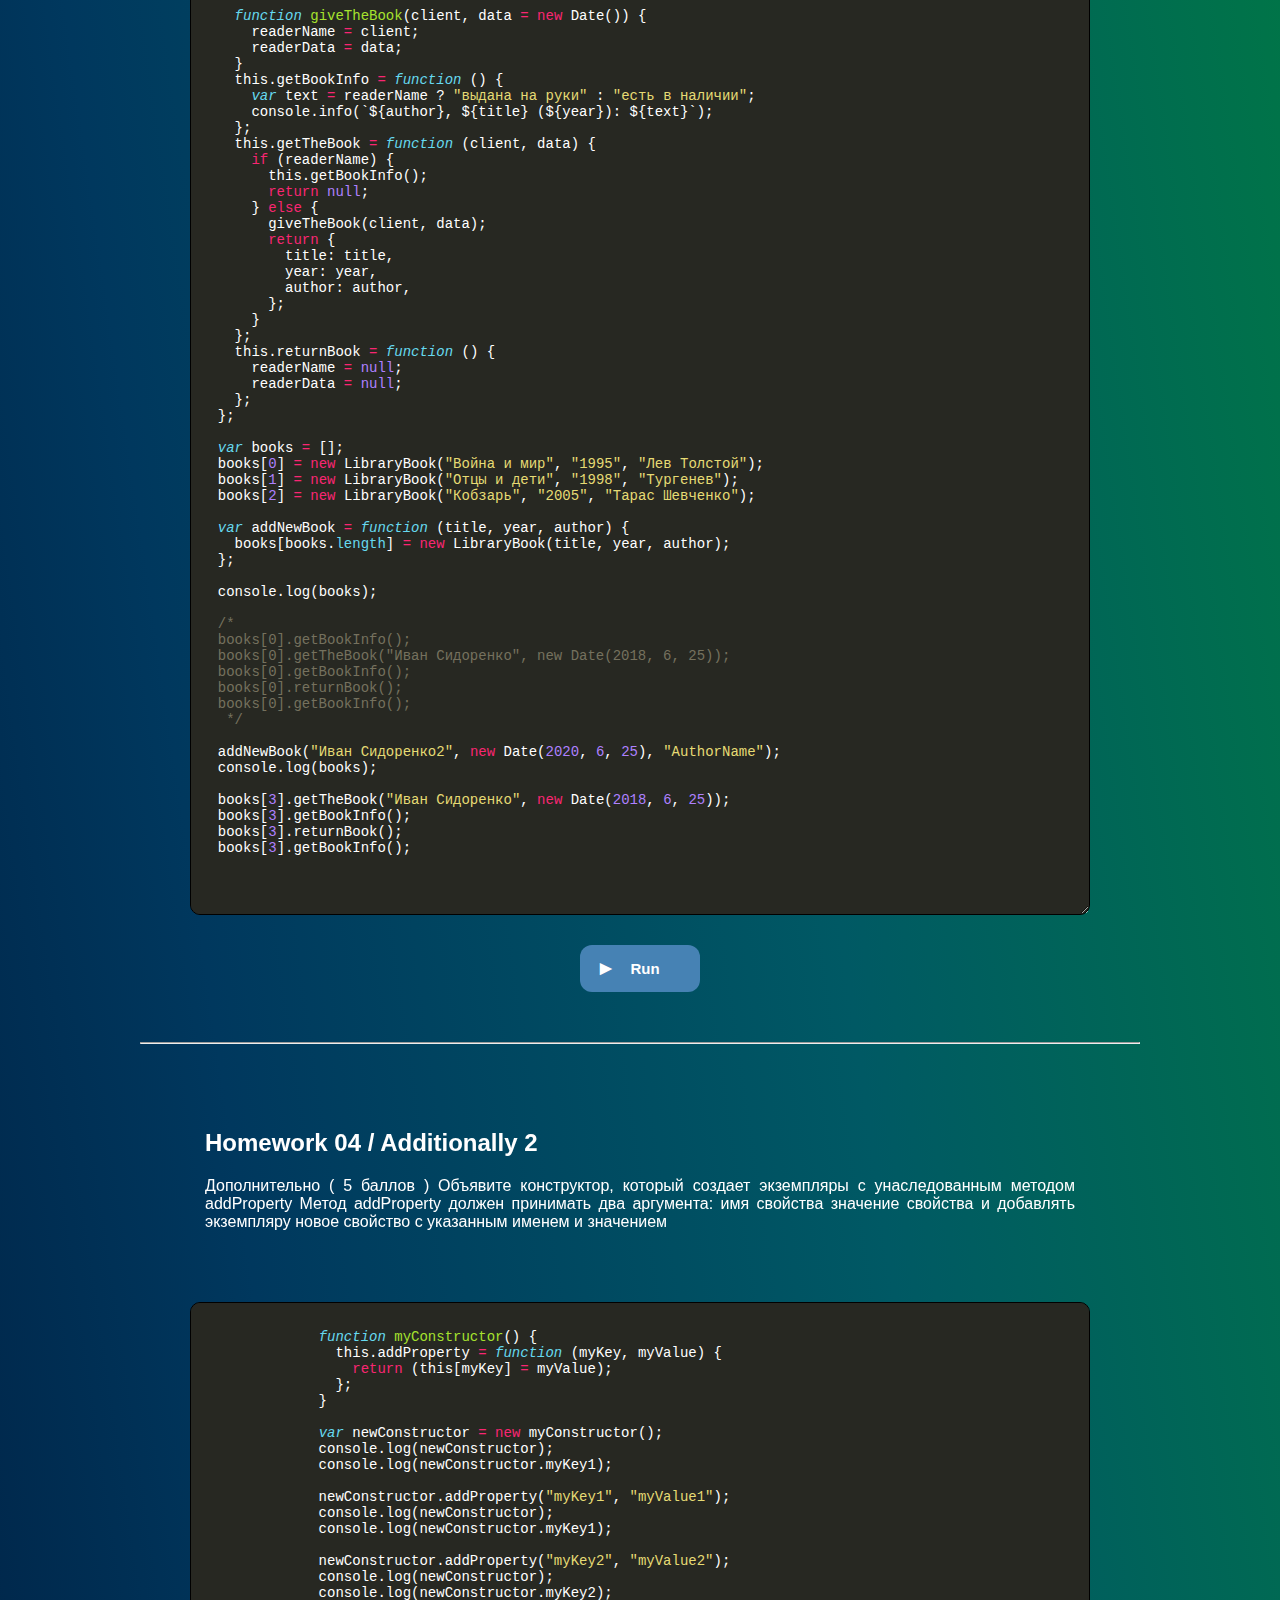
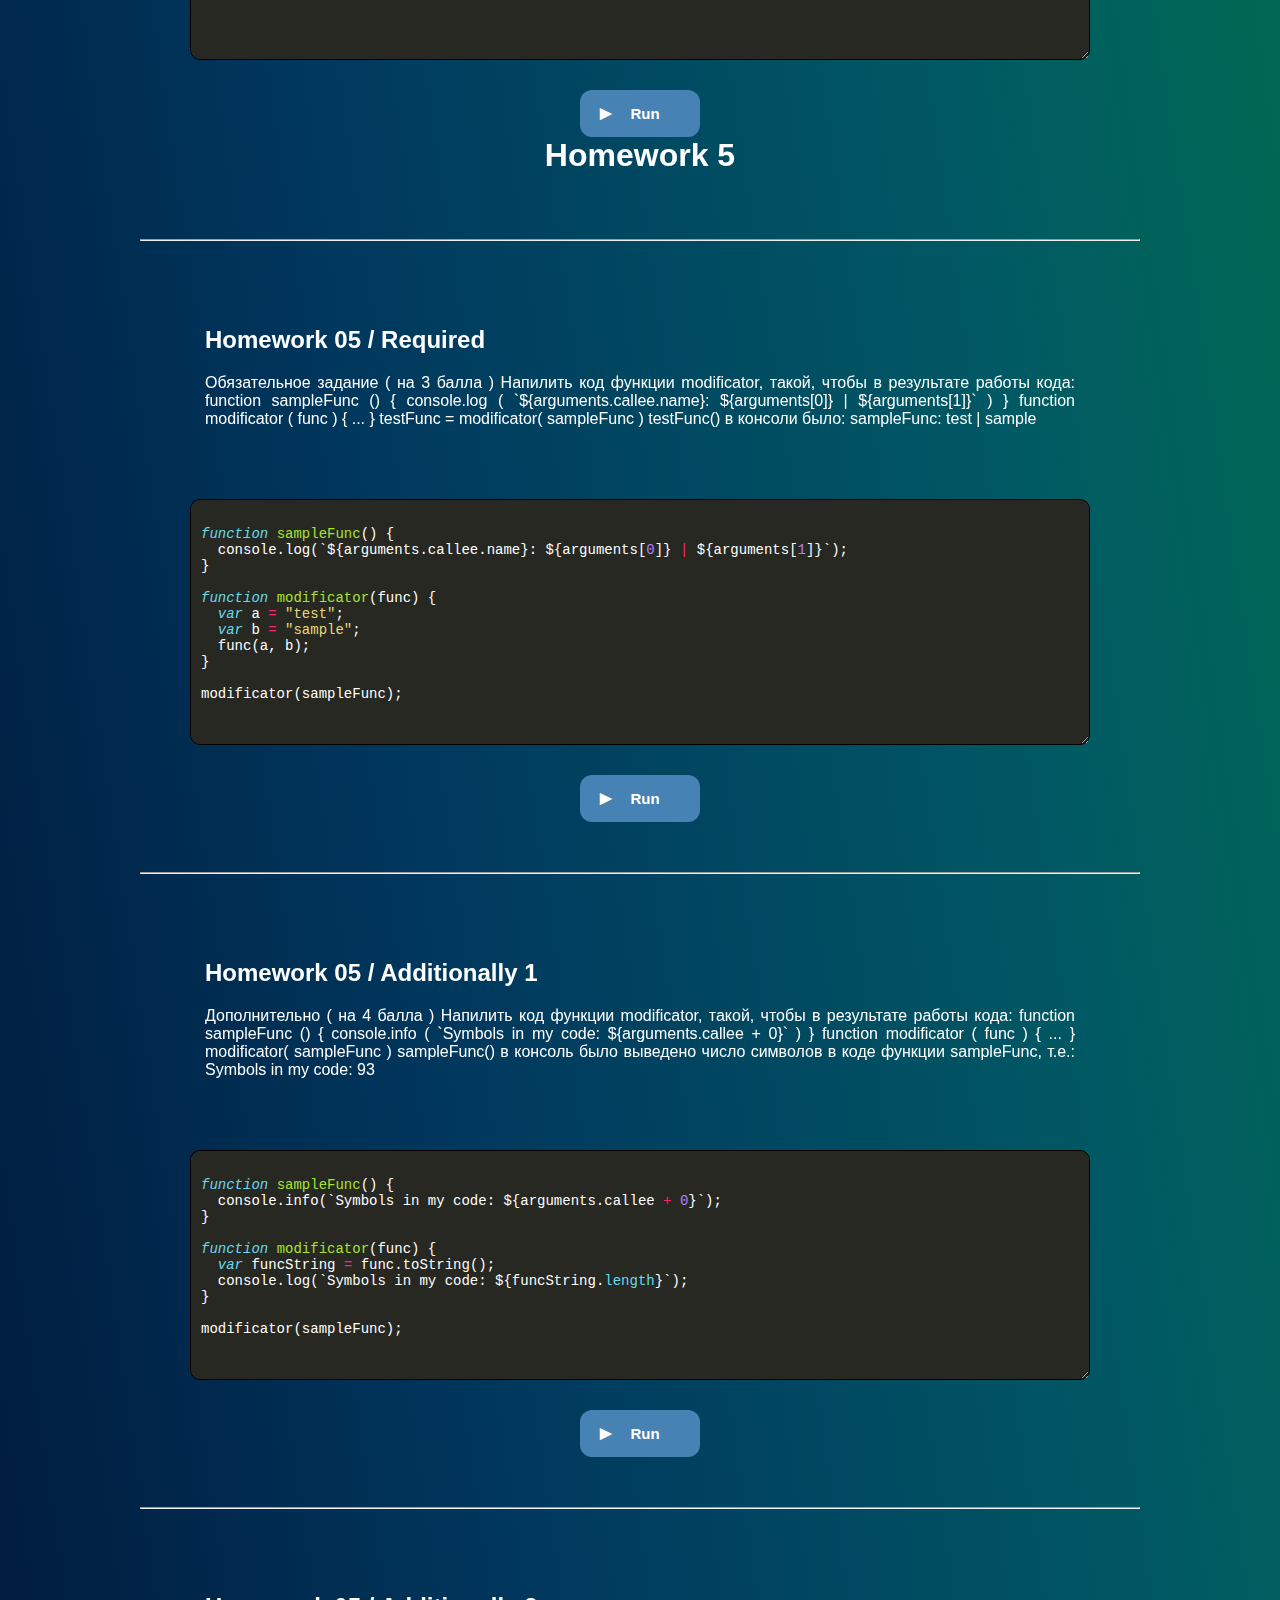
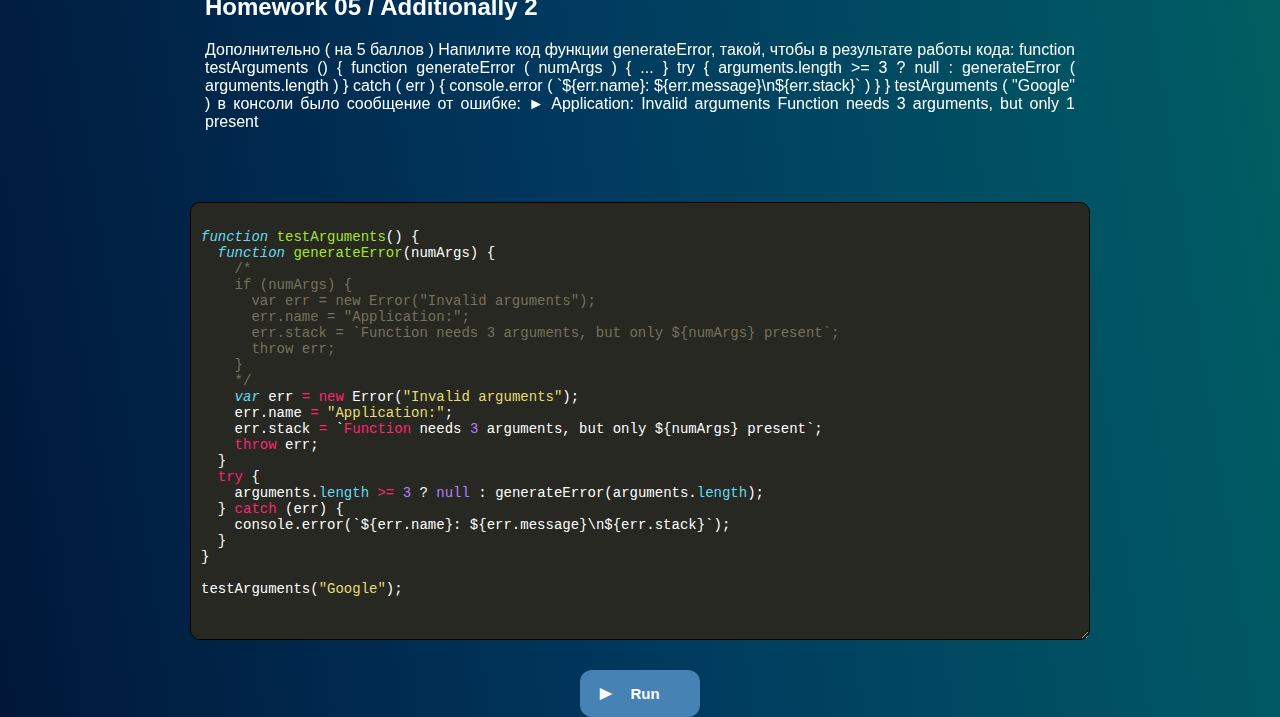
==== commit a217cf99: "Merge branch 'homework3'" ====
--- a/index.html
+++ b/index.html
@@ -50,7 +50,7 @@
 
       <section>
         <div class="task">
-          <h2>Homework 02 / Additionally 1</h2>
+          <h2>Homework 03 / Additionally 1</h2>
           <p>
             Дополнительно ( 4 балла ) Объявите функцию userInfo, которая выводит
             в консоль сообщение: "Дата регистрации: " + свойство data контекста
@@ -214,6 +214,355 @@
           Run
         </button>
       </section>
+      <h1 id="hw1">Homework 4</h1>
+      <hr class="split-homeworks" />
+
+      <section>
+        <div class="task">
+          <h2>Homework 04 / Required</h2>
+          <p>
+            Обязательная часть ( 3 балла ) Создайте объект, свойства которого
+            описывают содержимое дамской сумочки Создайте метод объекта,
+            позволяющий удалить что-то из сумочки Создайте метод объекта,
+            позволяющий положить что-то в сумочку
+          </p>
+        </div>
+
+        <div class="solution" contenteditable="true" id="scriptContent">
+          <pre>
+            <code data-language="javascript" > 
+var bag = {
+  wallet: "leather",
+  passport: true,
+  drivingLicence: true,
+  key: "home",
+  medicine: "aspirin",
+  addItem(item, value = true) {
+    return (this[item] = value);
+  },
+
+  removeItem(item) {
+    return delete this[item];
+  },
+};
+
+bag.addItem("mony", 1000);
+console.log(bag);
+
+bag.removeItem("key");
+console.log(bag);           
+          </code>
+        </pre>
+        </div>
+
+        <button
+          type="button"
+          id="scriptContent"
+          onclick="changeScript('scriptContent')"
+        >
+          Run
+        </button>
+      </section>
+
+      <hr class="split-homeworks" />
+
+      <section>
+        <div class="task">
+          <h2>Homework 04 / Additionally 1</h2>
+          <p>
+            Additionally 1 Дополнительно ( 4 балла ) Объявить конструктор
+            LibraryBook, с помощью которого можно создавать и редактировать
+            объекты, хранящие информацию о книгах в библиотеке Приватные
+            свойства объекта: title ( название книги ), year ( год издания ),
+            author ( автор ), readerName ( кому выдана ), readerData ( когда
+            выдана ) Приватный метод giveTheBook ( client ): внесение изменений
+            в свойства: readerName ( client ) readerData ( текущая дата )
+            Публичные методы: getBookInfo () - посмотреть информацию о наличии
+            книги ( вывести в консоль readerData ) getTheBook ( client ) -
+            получить книгу: проверка, что книга не выдана на руки ( приватное
+            свойство readerName должно быть пустой строкой ) если выдана -
+            вернуть null если не выдана, то вызвать приватный метод giveTheBook
+            ( client ) и вернуть bookTitle returnBook () - вернуть книгу:
+            сбросить значения приватных свойств readerName, readerData Создайте
+            экземпляр книги Запросите экземпляр от имени ... ( любое имя )
+            :raised_hand: если будет слишком трудно, изучаем :coffee: пример
+            Установите breakpoints в строках 7, 10, 14, 18, 20, 27 Можете
+            добавить в Watch переменные title, year, author, readerName,
+            readerData Mожно отслеживать изменение значений переменных еще и в
+            разделе Scope дебаггера: Local - локальные переменные исполняемой
+            функции, Block - переменные контекста вызова Следите, какая функция
+            сейчас выполняется, в разделе Call Stack После установки breakpoints
+            перезагрузите страницу Не забывайте пошагово запускать выполнение
+            кода В консоли отслеживайте результаты работы кода
+          </p>
+        </div>
+
+        <div class="solution" contenteditable="true" id="scriptContent2">
+          <pre>
+<code data-language="javascript" > 
+  var LibraryBook = function (
+    _title,
+    _year = "нет данных",
+    _author = "нет данных"
+  ) {
+    var title = _title;
+    var year = _year;
+    var author = _author;
+    var readerName = null;
+    var readerData = null;
+  
+    function giveTheBook(client, data = new Date()) {
+      readerName = client;
+      readerData = data;
+    }
+    this.getBookInfo = function () {
+      var text = readerName ? "выдана на руки" : "есть в наличии";
+      console.info(`${author}, ${title} (${year}): ${text}`);
+    };
+    this.getTheBook = function (client, data) {
+      if (readerName) {
+        this.getBookInfo();
+        return null;
+      } else {
+        giveTheBook(client, data);
+        return {
+          title: title,
+          year: year,
+          author: author,
+        };
+      }
+    };
+    this.returnBook = function () {
+      readerName = null;
+      readerData = null;
+    };
+  };
+  
+  var books = [];
+  books[0] = new LibraryBook("Война и мир", "1995", "Лев Толстой");
+  books[1] = new LibraryBook("Отцы и дети", "1998", "Тургенев");
+  books[2] = new LibraryBook("Кобзарь", "2005", "Тарас Шевченко");
+  
+  var addNewBook = function (title, year, author) {
+    books[books.length] = new LibraryBook(title, year, author);
+  };
+  
+  console.log(books);
+  
+  /* 
+  books[0].getBookInfo();
+  books[0].getTheBook("Иван Сидоренко", new Date(2018, 6, 25));
+  books[0].getBookInfo();
+  books[0].returnBook();
+  books[0].getBookInfo();
+   */
+  
+  addNewBook("Иван Сидоренко2", new Date(2020, 6, 25), "AuthorName");
+  console.log(books);
+  
+  books[3].getTheBook("Иван Сидоренко", new Date(2018, 6, 25));
+  books[3].getBookInfo();
+  books[3].returnBook();
+  books[3].getBookInfo();
+  
+</code>
+          </pre>
+        </div>
+
+        <button
+          type="button"
+          id="scriptContent2"
+          onclick="changeScript('scriptContent2')"
+        >
+          Run
+        </button>
+      </section>
+
+      <hr class="split-homeworks" />
+
+      <section>
+        <div class="task">
+          <h2>Homework 04 / Additionally 2</h2>
+          <p>
+            Дополнительно ( 5 баллов ) Объявите конструктор, который создает
+            экземпляры с унаследованным методом addProperty Метод addProperty
+            должен принимать два аргумента: имя свойства значение свойства и
+            добавлять экземпляру новое свойство с указанным именем и значением
+          </p>
+        </div>
+
+        <div class="solution" contenteditable="true" id="scriptContent3">
+          <pre>
+            <code data-language="javascript" > 
+              function myConstructor() {
+                this.addProperty = function (myKey, myValue) {
+                  return (this[myKey] = myValue);
+                };
+              }
+              
+              var newConstructor = new myConstructor();
+              console.log(newConstructor);
+              console.log(newConstructor.myKey1);
+              
+              newConstructor.addProperty("myKey1", "myValue1");
+              console.log(newConstructor);
+              console.log(newConstructor.myKey1);
+              
+              newConstructor.addProperty("myKey2", "myValue2");
+              console.log(newConstructor);
+              console.log(newConstructor.myKey2);
+              
+            </code>
+        </pre>
+        </div>
+
+        <button
+          type="button"
+          id="scriptContent3"
+          onclick="changeScript('scriptContent3')"
+        >
+          Run
+        </button>
+      </section>
+      <h1 id="hw1">Homework 5</h1>
+      <hr class="split-homeworks" />
+
+      <section>
+        <div class="task">
+          <h2>Homework 05 / Required</h2>
+          <p>
+            Обязательное задание ( на 3 балла ) Напилить код функции
+            modificator, такой, чтобы в результате работы кода: function
+            sampleFunc () { console.log ( `${arguments.callee.name}:
+            ${arguments[0]} | ${arguments[1]}` ) } function modificator ( func )
+            { ... } testFunc = modificator( sampleFunc ) testFunc() в консоли
+            было: sampleFunc: test | sample
+          </p>
+        </div>
+
+        <div class="solution" contenteditable="true" id="scriptContent">
+          <pre>
+            <code data-language="javascript" > 
+function sampleFunc() {
+  console.log(`${arguments.callee.name}: ${arguments[0]} | ${arguments[1]}`);
+}
+
+function modificator(func) {
+  var a = "test";
+  var b = "sample";
+  func(a, b);
+}
+
+modificator(sampleFunc);              
+          </code>
+        </pre>
+        </div>
+
+        <button
+          type="button"
+          id="scriptContent"
+          onclick="changeScript('scriptContent')"
+        >
+          Run
+        </button>
+      </section>
+
+      <hr class="split-homeworks" />
+
+      <section>
+        <div class="task">
+          <h2>Homework 05 / Additionally 1</h2>
+          <p>
+            Дополнительно ( на 4 балла ) Напилить код функции modificator,
+            такой, чтобы в результате работы кода: function sampleFunc () {
+            console.info ( `Symbols in my code: ${arguments.callee + 0}` ) }
+            function modificator ( func ) { ... } modificator( sampleFunc )
+            sampleFunc() в консоль было выведено число символов в коде функции
+            sampleFunc, т.е.: Symbols in my code: 93
+          </p>
+        </div>
+
+        <div class="solution" contenteditable="true" id="scriptContent2">
+          <pre>
+            <code data-language="javascript" > 
+function sampleFunc() {
+  console.info(`Symbols in my code: ${arguments.callee + 0}`);
+}
+
+function modificator(func) {
+  var funcString = func.toString();
+  console.log(`Symbols in my code: ${funcString.length}`);
+}
+
+modificator(sampleFunc);             
+          </code>
+        </pre>
+        </div>
+
+        <button
+          type="button"
+          id="scriptContent2"
+          onclick="changeScript('scriptContent2')"
+        >
+          Run
+        </button>
+      </section>
+
+      <hr class="split-homeworks" />
+
+      <section>
+        <div class="task">
+          <h2>Homework 05 / Additionally 2</h2>
+          <p>
+            Дополнительно ( на 5 баллов ) Напилите код функции generateError,
+            такой, чтобы в результате работы кода: function testArguments () {
+            function generateError ( numArgs ) { ... } try { arguments.length >=
+            3 ? null : generateError ( arguments.length ) } catch ( err ) {
+            console.error ( `${err.name}: ${err.message}\n${err.stack}` ) } }
+            testArguments ( "Google" ) в консоли было сообщение от ошибке: ►
+            Application: Invalid arguments Function needs 3 arguments, but only
+            1 present
+          </p>
+        </div>
+
+        <div class="solution" contenteditable="true" id="scriptContent3">
+          <pre>
+            <code data-language="javascript" > 
+function testArguments() {
+  function generateError(numArgs) {
+    /*
+    if (numArgs) {
+      var err = new Error("Invalid arguments");
+      err.name = "Application:";
+      err.stack = `Function needs 3 arguments, but only ${numArgs} present`;
+      throw err;
+    }
+    */
+    var err = new Error("Invalid arguments");
+    err.name = "Application:";
+    err.stack = `Function needs 3 arguments, but only ${numArgs} present`;
+    throw err;
+  }
+  try {
+    arguments.length >= 3 ? null : generateError(arguments.length);
+  } catch (err) {
+    console.error(`${err.name}: ${err.message}\n${err.stack}`);
+  }
+}
+
+testArguments("Google");
+          </code>
+        </pre>
+        </div>
+
+        <button
+          type="button"
+          id="scriptContent3"
+          onclick="changeScript('scriptContent3')"
+        >
+          Run
+        </button>
+      </section>
     </main>
 
     <script src="./scripts/rainbow-custom.min.js"></script>
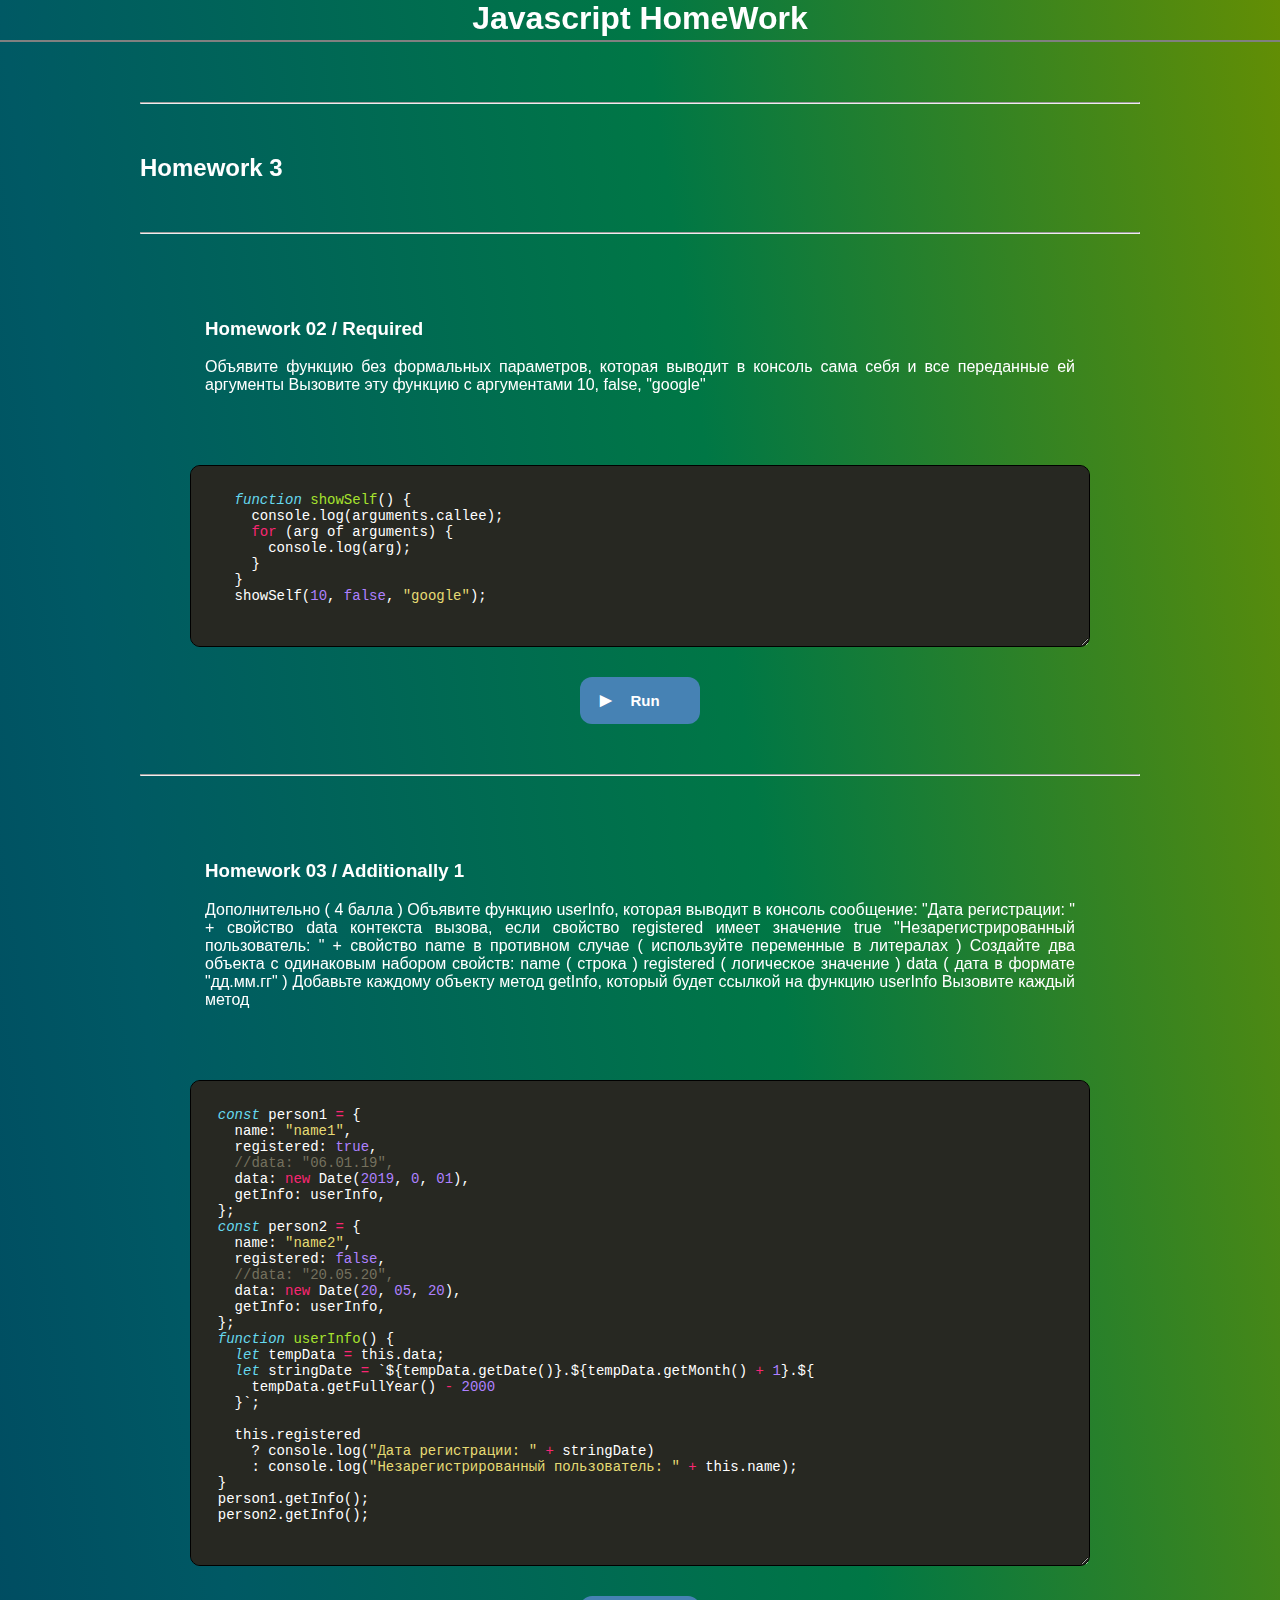
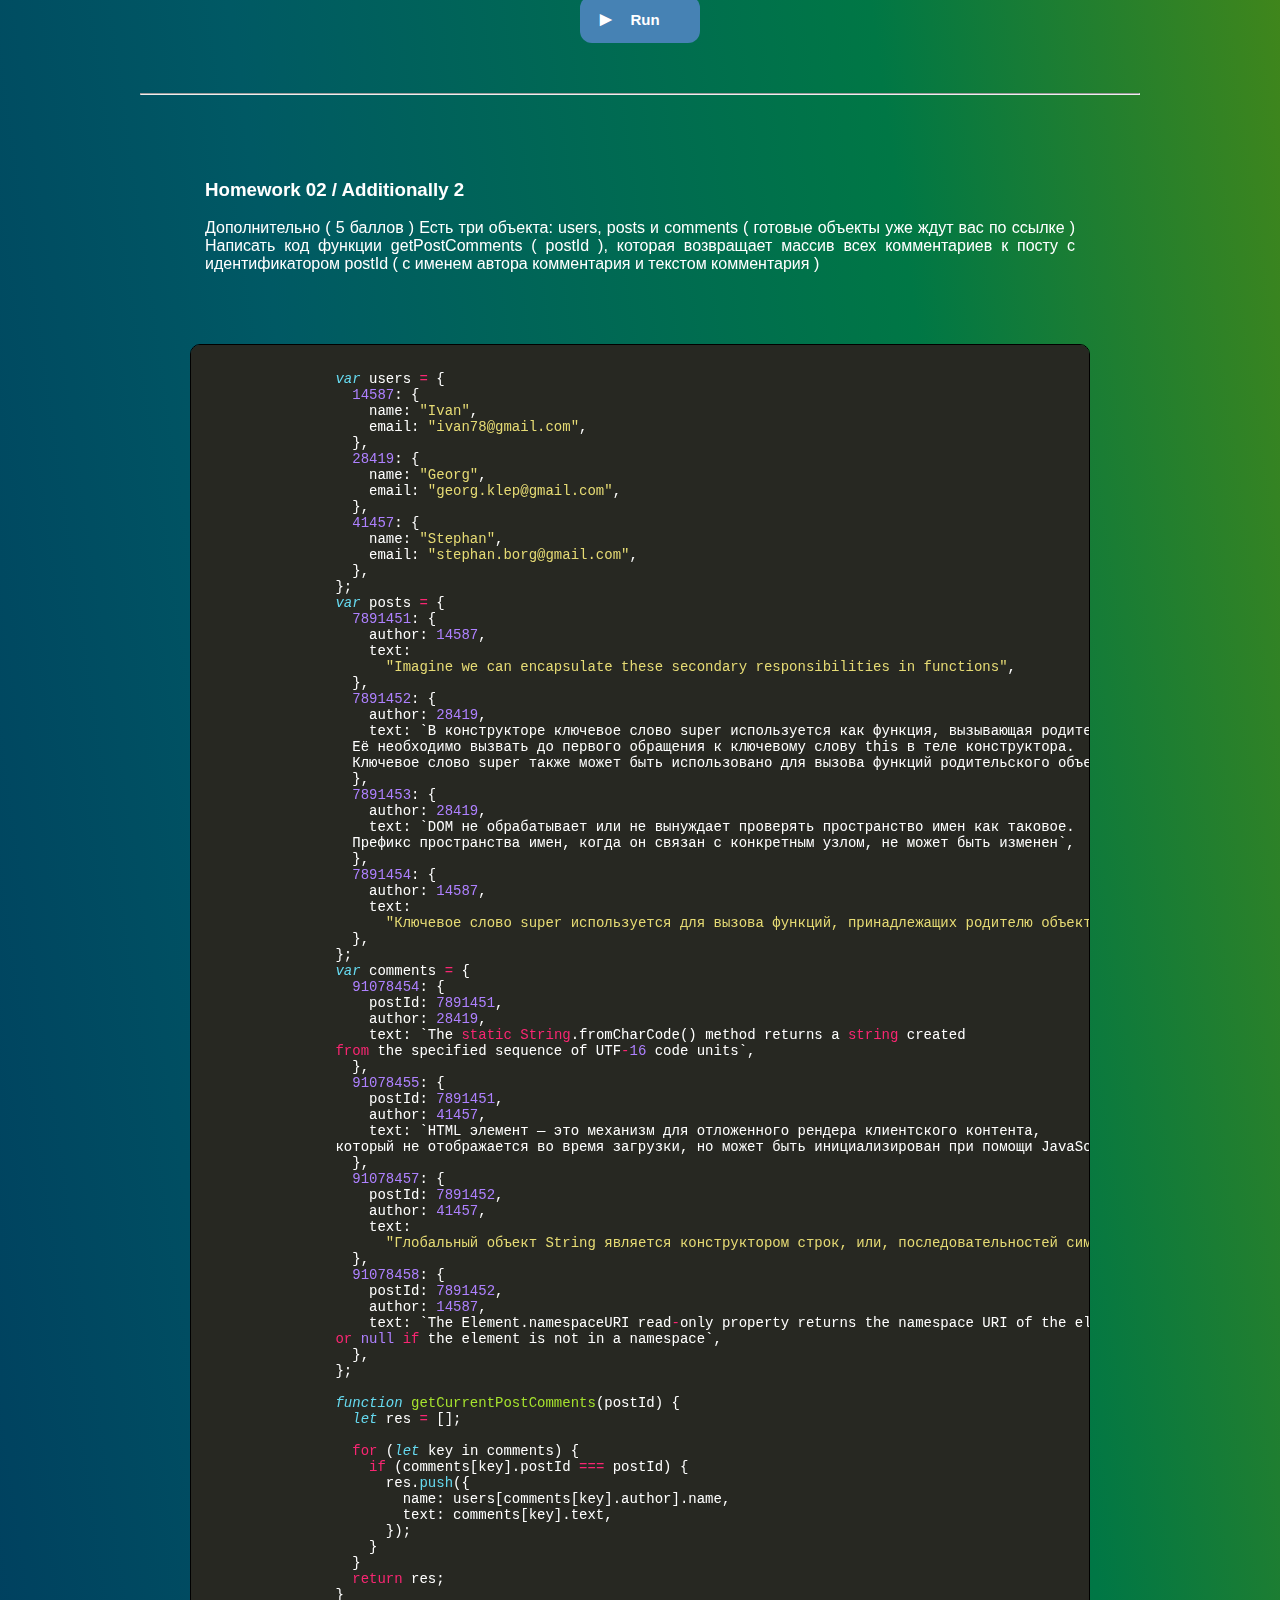
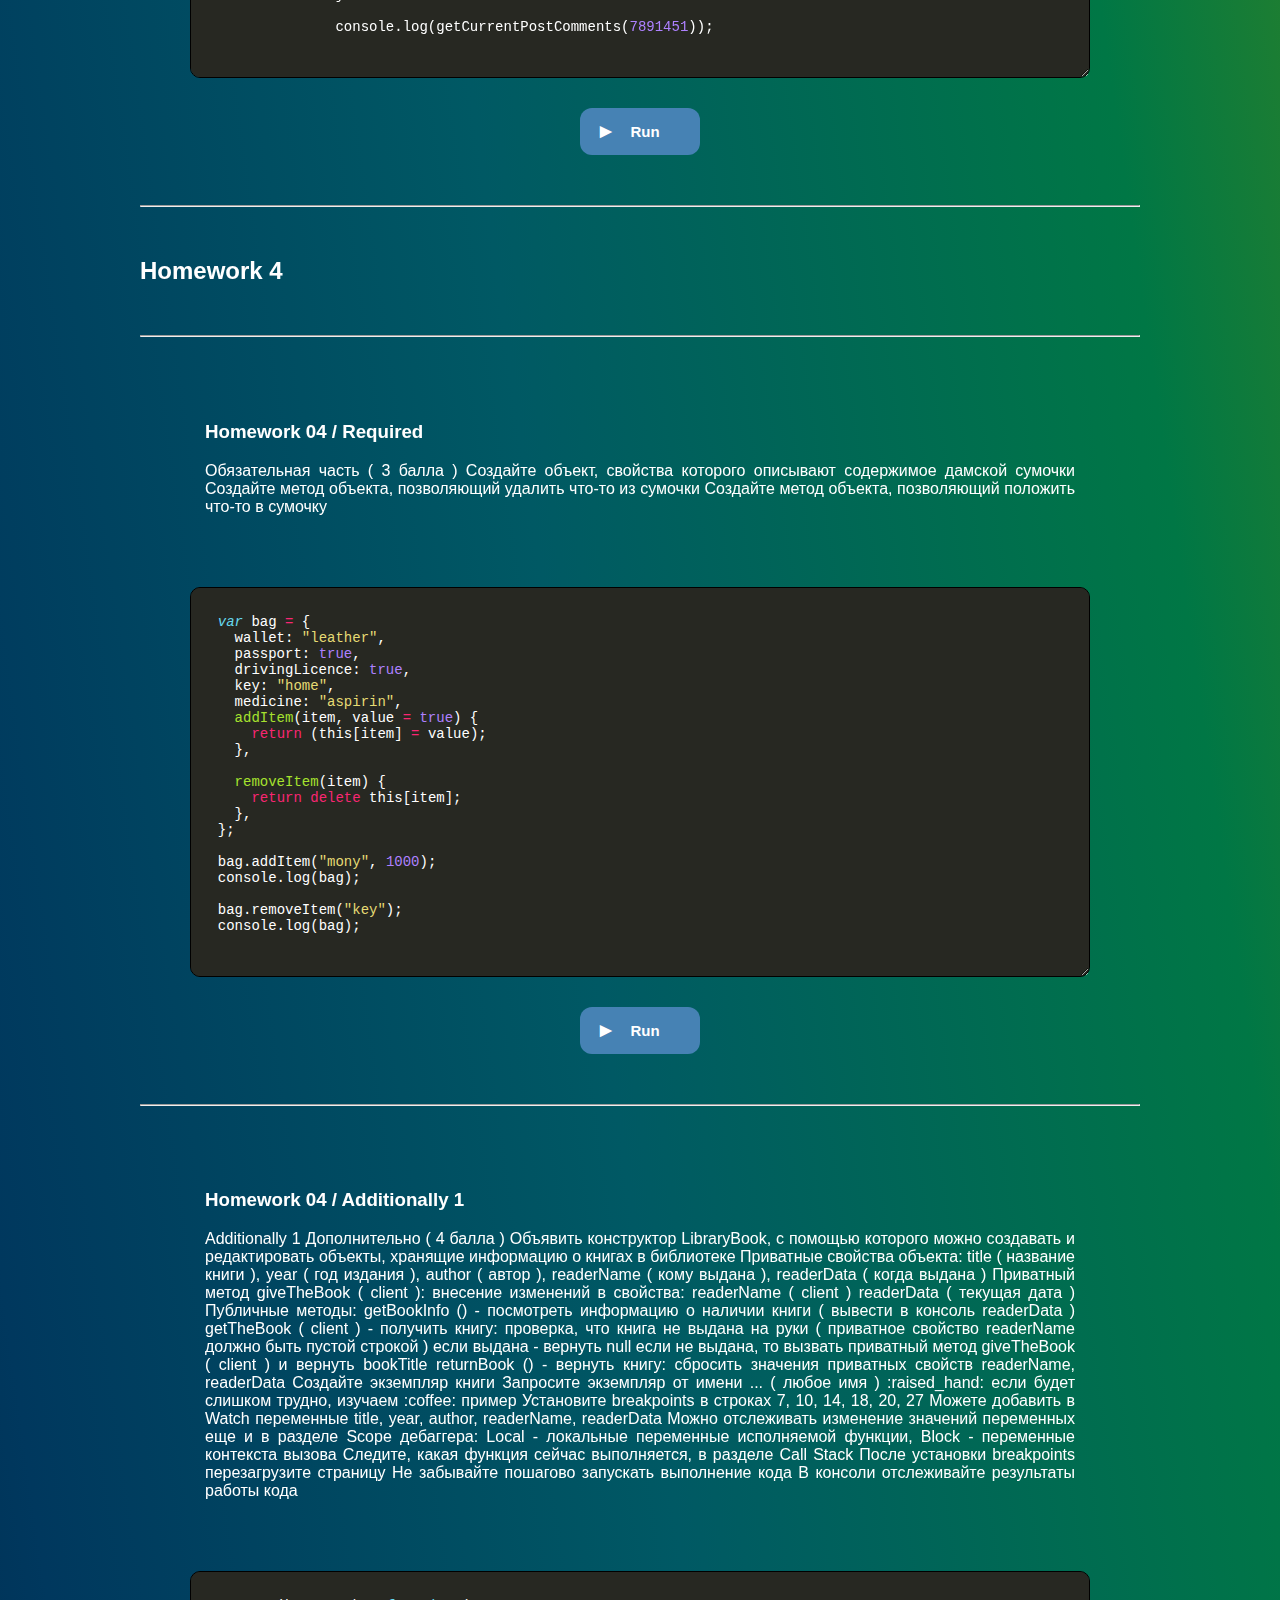
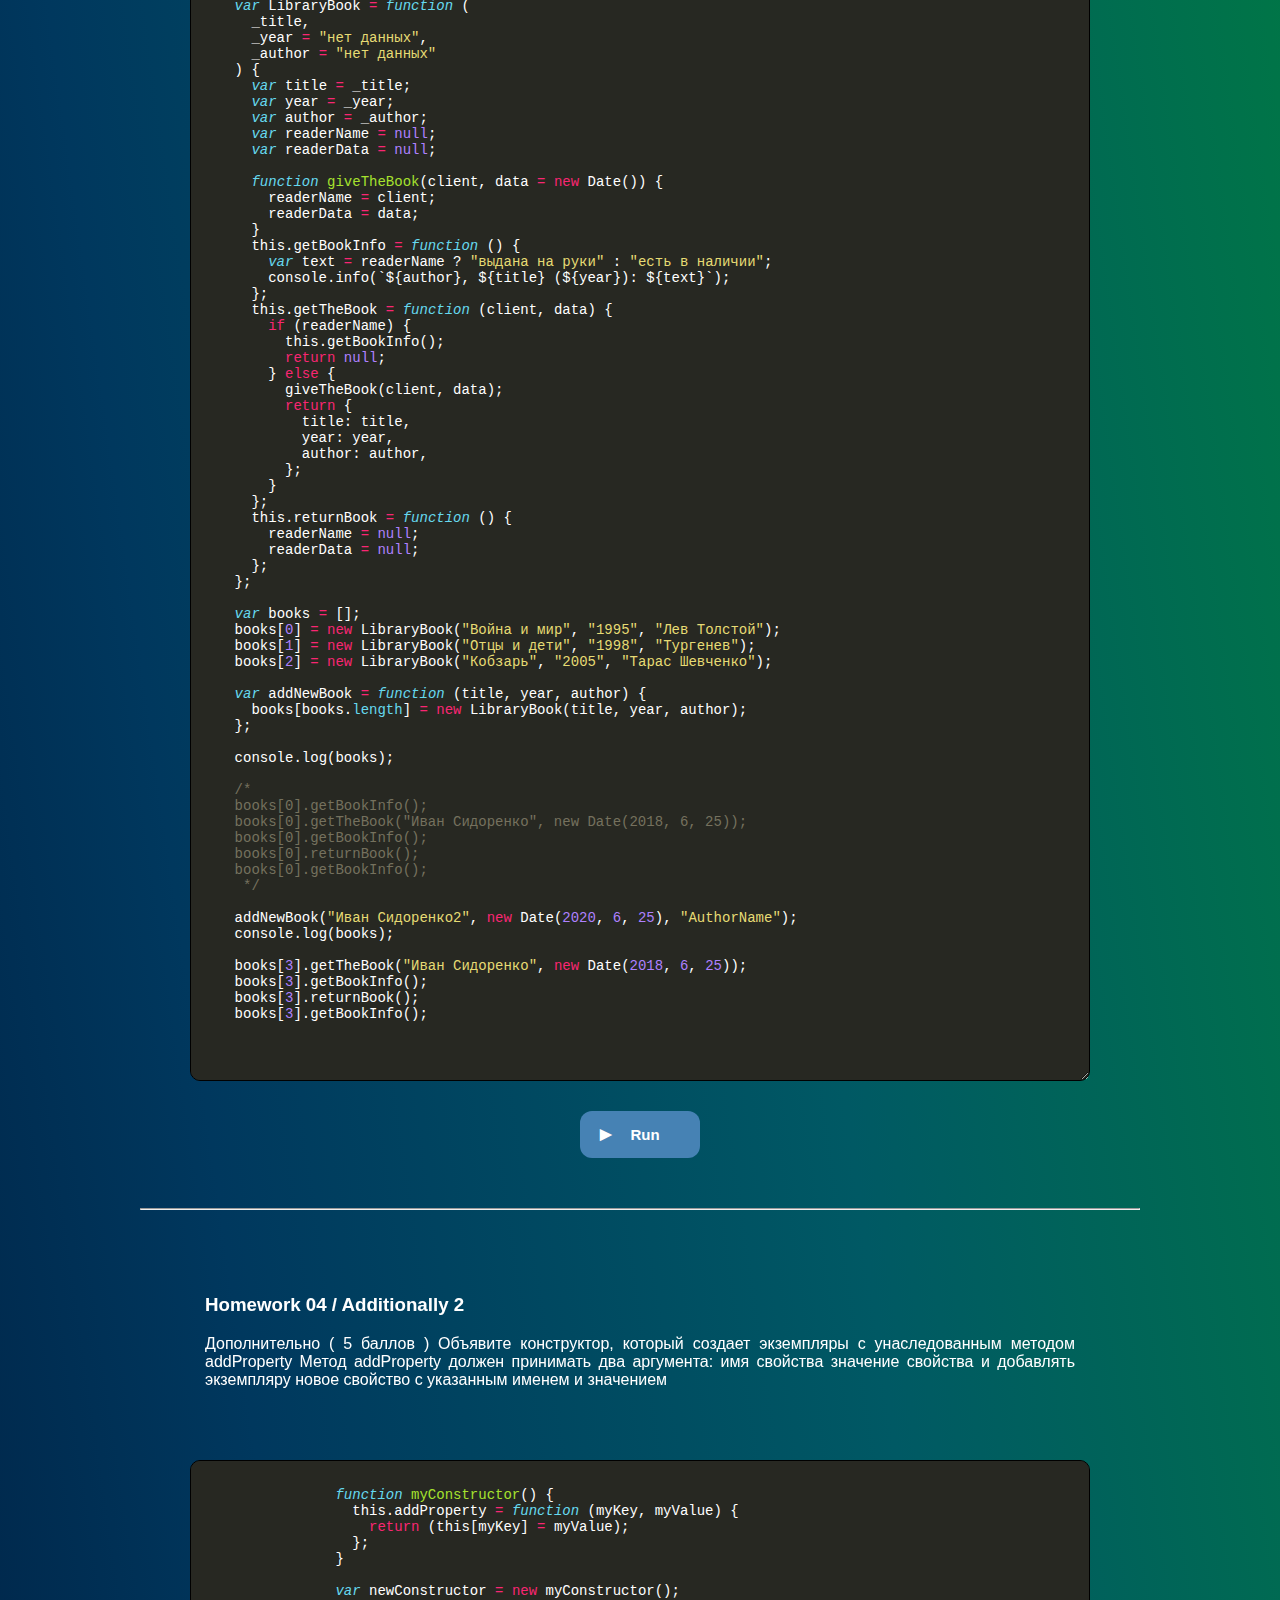
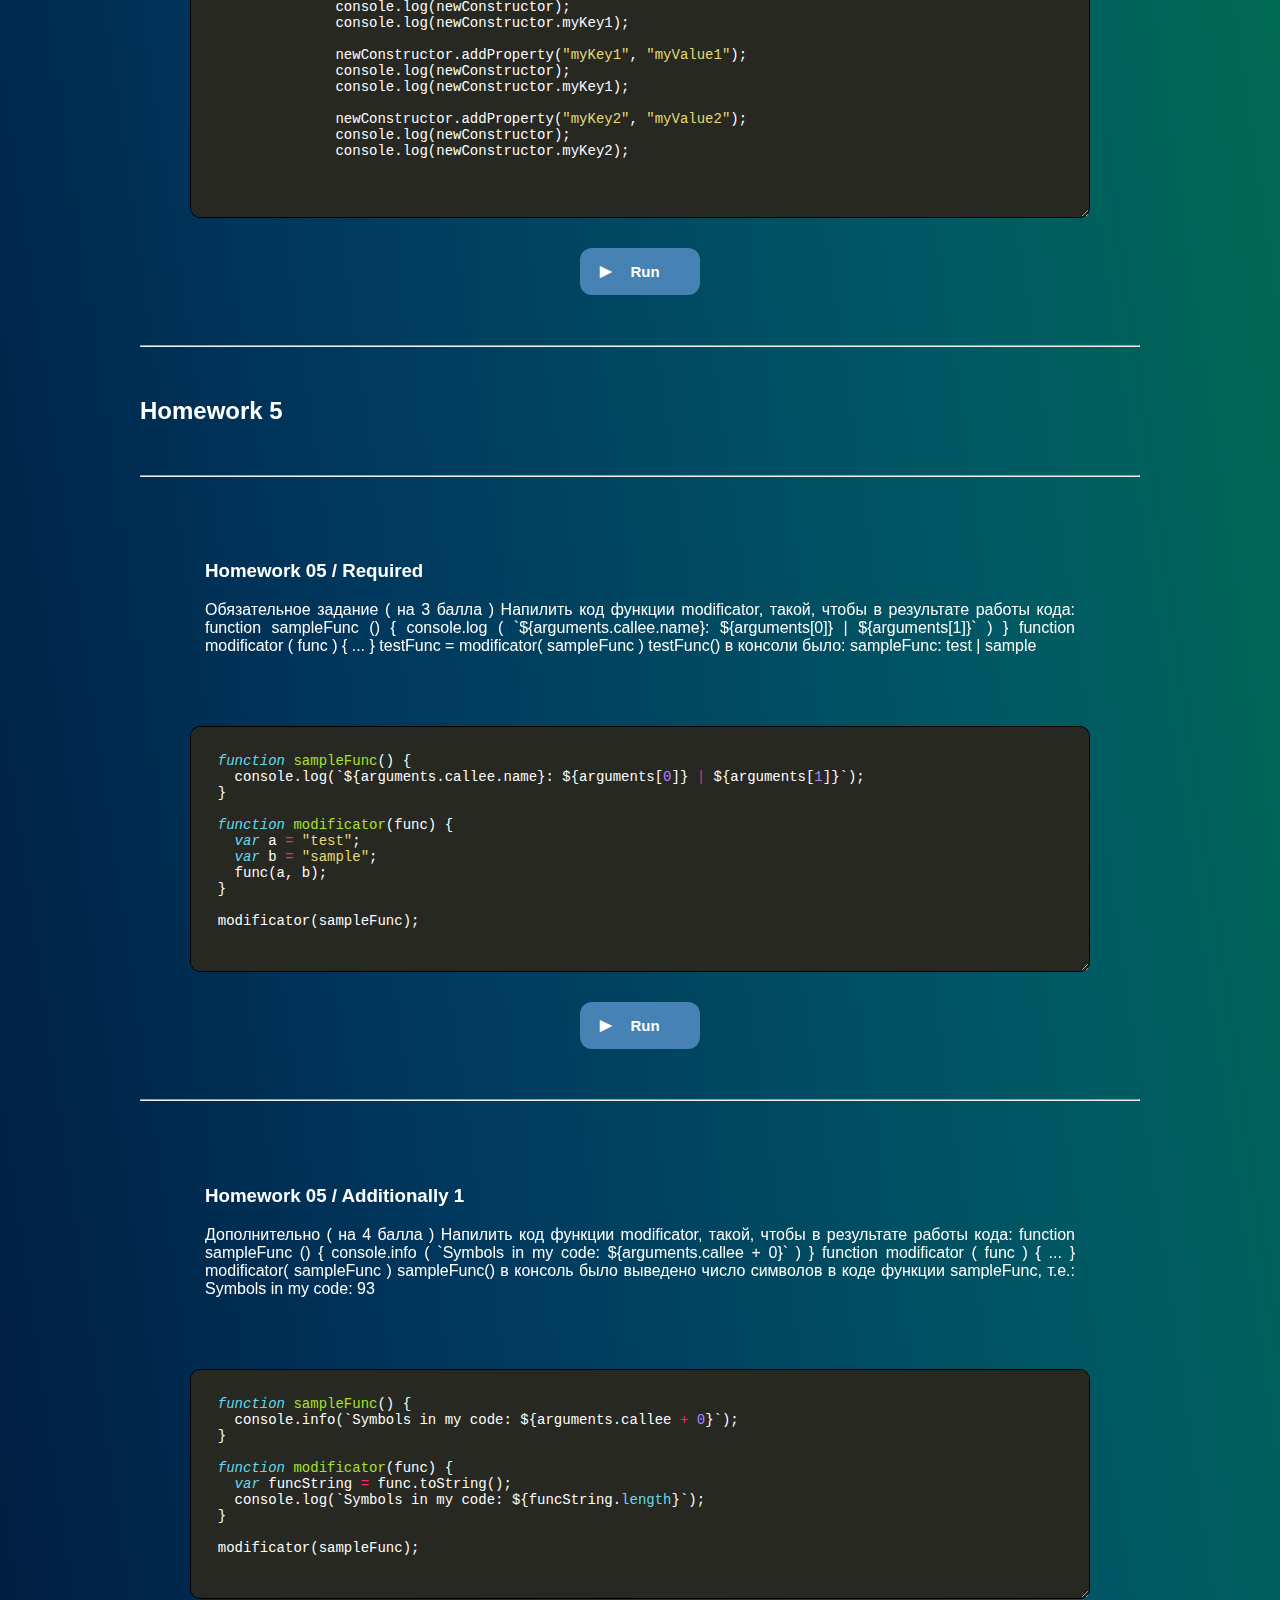
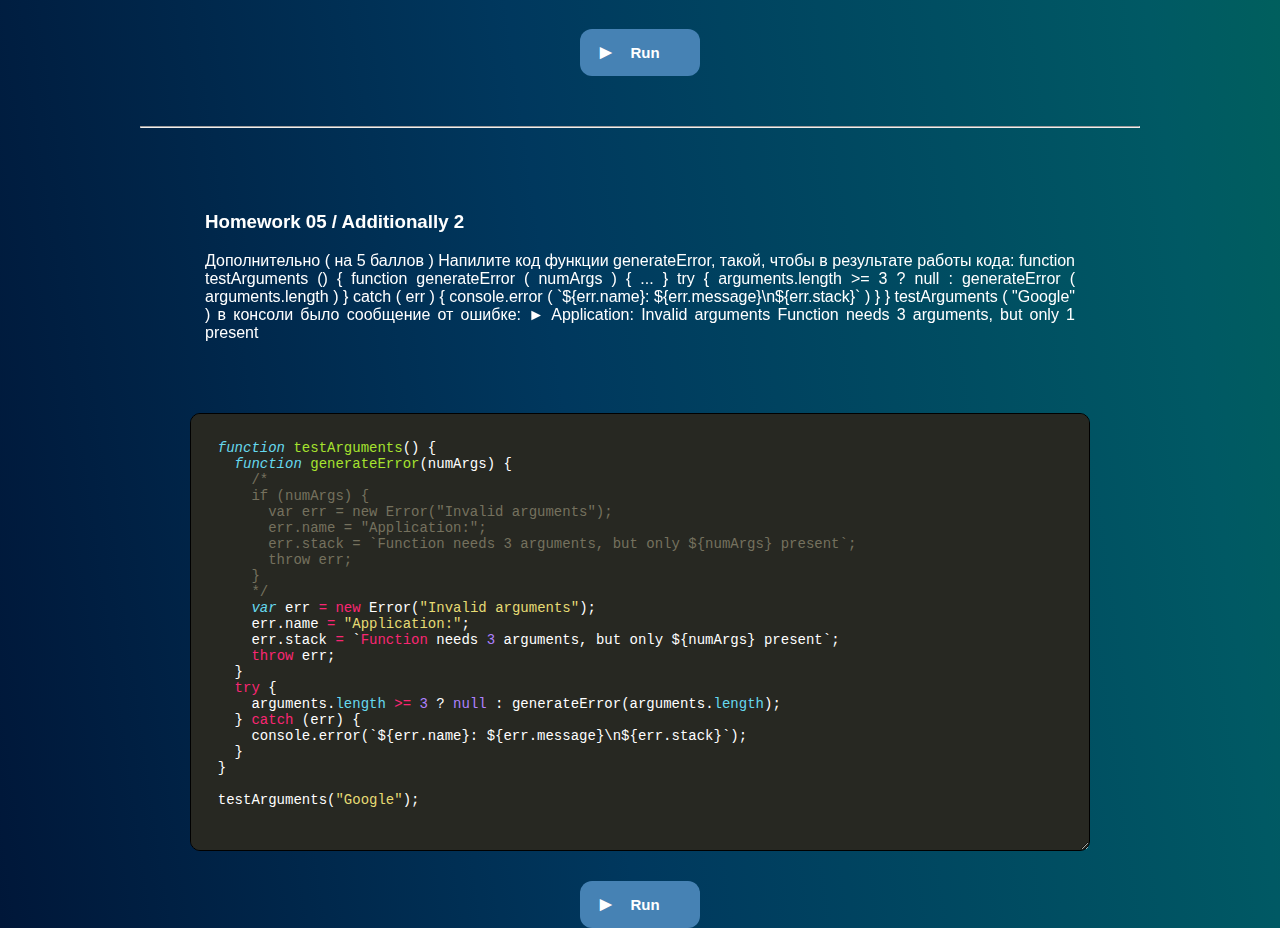
==== commit 0aacc207: "Created one index.html file for all homework" ====
--- a/index.html
+++ b/index.html
@@ -10,558 +10,573 @@
 
   <body>
     <main class="wrapper">
-      <h1 id="hw1">Homework 3</h1>
+      <h1>Javascript HomeWork</h1>
       <hr class="split-homeworks" />
 
-      <section>
-        <div class="task">
-          <h2>Homework 02 / Required</h2>
-          <p>
-            Объявите функцию без формальных параметров, которая выводит в
-            консоль сама себя и все переданные ей аргументы Вызовите эту функцию
-            с аргументами 10, false, "google"
-          </p>
-        </div>
-
-        <div class="solution" contenteditable="true" id="scriptContent">
-          <pre>
-            <code data-language="javascript" > 
-  function showSelf() {
-    console.log(arguments.callee);
-    for (arg of arguments) {
-      console.log(arg);
+      <section class="h3">
+        <h2 id="hw1">Homework 3</h2>
+        <hr class="split-homeworks" />
+
+        <div>
+          <div class="task">
+            <h3>Homework 02 / Required</h3>
+            <p>
+              Объявите функцию без формальных параметров, которая выводит в
+              консоль сама себя и все переданные ей аргументы Вызовите эту
+              функцию с аргументами 10, false, "google"
+            </p>
+          </div>
+
+          <div class="solution" contenteditable="true" id="scriptContent">
+            <pre>
+              <code data-language="javascript" > 
+    function showSelf() {
+      console.log(arguments.callee);
+      for (arg of arguments) {
+        console.log(arg);
+      }
     }
+    showSelf(10, false, "google");
+            </code>
+          </pre>
+          </div>
+
+          <button
+            type="button"
+            id="scriptContent"
+            onclick="changeScript('scriptContent')"
+          >
+            Run
+          </button>
+        </div>
+
+        <hr class="split-homeworks" />
+
+        <div>
+          <div class="task">
+            <h3>Homework 03 / Additionally 1</h3>
+            <p>
+              Дополнительно ( 4 балла ) Объявите функцию userInfo, которая
+              выводит в консоль сообщение: "Дата регистрации: " + свойство data
+              контекста вызова, если свойство registered имеет значение true
+              "Незарегистрированный пользователь: " + свойство name в противном
+              случае ( используйте переменные в литералах ) Создайте два объекта
+              с одинаковым набором свойств: name ( строка ) registered (
+              логическое значение ) data ( дата в формате "дд.мм.гг" ) Добавьте
+              каждому объекту метод getInfo, который будет ссылкой на функцию
+              userInfo Вызовите каждый метод
+            </p>
+          </div>
+
+          <div class="solution" contenteditable="true" id="scriptContent2">
+            <pre>
+              <code data-language="javascript" > 
+  const person1 = {
+    name: "name1",
+    registered: true,
+    //data: "06.01.19",
+    data: new Date(2019, 0, 01),
+    getInfo: userInfo,
+  };
+  const person2 = {
+    name: "name2",
+    registered: false,
+    //data: "20.05.20",
+    data: new Date(20, 05, 20),
+    getInfo: userInfo,
+  };
+  function userInfo() {
+    let tempData = this.data;
+    let stringDate = `${tempData.getDate()}.${tempData.getMonth() + 1}.${
+      tempData.getFullYear() - 2000
+    }`;
+  
+    this.registered
+      ? console.log("Дата регистрации: " + stringDate)
+      : console.log("Незарегистрированный пользователь: " + this.name);
   }
-  showSelf(10, false, "google");
-          </code>
-        </pre>
-        </div>
-
-        <button
-          type="button"
-          id="scriptContent"
-          onclick="changeScript('scriptContent')"
-        >
-          Run
-        </button>
+  person1.getInfo();
+  person2.getInfo();            
+            </code>
+          </pre>
+          </div>
+
+          <button
+            type="button"
+            id="scriptContent2"
+            onclick="changeScript('scriptContent2')"
+          >
+            Run
+          </button>
+        </div>
+
+        <hr class="split-homeworks" />
+
+        <div>
+          <div class="task">
+            <h3>Homework 02 / Additionally 2</h3>
+            <p>
+              Дополнительно ( 5 баллов ) Есть три объекта: users, posts и
+              comments ( готовые объекты уже ждут вас по ссылке ) Написать код
+              функции getPostComments ( postId ), которая возвращает массив всех
+              комментариев к посту с идентификатором postId ( с именем автора
+              комментария и текстом комментария )
+            </p>
+          </div>
+
+          <div class="solution" contenteditable="true" id="scriptContent3">
+            <pre>
+              <code data-language="javascript" > 
+                var users = {
+                  14587: {
+                    name: "Ivan",
+                    email: "ivan78@gmail.com",
+                  },
+                  28419: {
+                    name: "Georg",
+                    email: "georg.klep@gmail.com",
+                  },
+                  41457: {
+                    name: "Stephan",
+                    email: "stephan.borg@gmail.com",
+                  },
+                };
+                var posts = {
+                  7891451: {
+                    author: 14587,
+                    text:
+                      "Imagine we can encapsulate these secondary responsibilities in functions",
+                  },
+                  7891452: {
+                    author: 28419,
+                    text: `В конструкторе ключевое слово super используется как функция, вызывающая родительский конструктор. 
+                  Её необходимо вызвать до первого обращения к ключевому слову this в теле конструктора. 
+                  Ключевое слово super также может быть использовано для вызова функций родительского объекта`,
+                  },
+                  7891453: {
+                    author: 28419,
+                    text: `DOM не обрабатывает или не вынуждает проверять пространство имен как таковое. 
+                  Префикс пространства имен, когда он связан с конкретным узлом, не может быть изменен`,
+                  },
+                  7891454: {
+                    author: 14587,
+                    text:
+                      "Ключевое слово super используется для вызова функций, принадлежащих родителю объекта",
+                  },
+                };
+                var comments = {
+                  91078454: {
+                    postId: 7891451,
+                    author: 28419,
+                    text: `The static String.fromCharCode() method returns a string created 
+                from the specified sequence of UTF-16 code units`,
+                  },
+                  91078455: {
+                    postId: 7891451,
+                    author: 41457,
+                    text: `HTML элемент — это механизм для отложенного рендера клиентского контента, 
+                который не отображается во время загрузки, но может быть инициализирован при помощи JavaScript`,
+                  },
+                  91078457: {
+                    postId: 7891452,
+                    author: 41457,
+                    text:
+                      "Глобальный объект String является конструктором строк, или, последовательностей символов",
+                  },
+                  91078458: {
+                    postId: 7891452,
+                    author: 14587,
+                    text: `The Element.namespaceURI read-only property returns the namespace URI of the element, 
+                or null if the element is not in a namespace`,
+                  },
+                };
+                
+                function getCurrentPostComments(postId) {
+                  let res = [];
+                
+                  for (let key in comments) {
+                    if (comments[key].postId === postId) {
+                      res.push({
+                        name: users[comments[key].author].name,
+                        text: comments[key].text,
+                      });
+                    }
+                  }
+                  return res;
+                }
+                
+                console.log(getCurrentPostComments(7891451));
+            </code>
+          </pre>
+          </div>
+
+          <button
+            type="button"
+            id="scriptContent3"
+            onclick="changeScript('scriptContent3')"
+          >
+            Run
+          </button>
+        </div>
+
+        <hr class="split-homeworks" />
       </section>
 
-      <hr class="split-homeworks" />
-
-      <section>
-        <div class="task">
-          <h2>Homework 03 / Additionally 1</h2>
-          <p>
-            Дополнительно ( 4 балла ) Объявите функцию userInfo, которая выводит
-            в консоль сообщение: "Дата регистрации: " + свойство data контекста
-            вызова, если свойство registered имеет значение true
-            "Незарегистрированный пользователь: " + свойство name в противном
-            случае ( используйте переменные в литералах ) Создайте два объекта с
-            одинаковым набором свойств: name ( строка ) registered ( логическое
-            значение ) data ( дата в формате "дд.мм.гг" ) Добавьте каждому
-            объекту метод getInfo, который будет ссылкой на функцию userInfo
-            Вызовите каждый метод
-          </p>
-        </div>
-
-        <div class="solution" contenteditable="true" id="scriptContent2">
-          <pre>
-            <code data-language="javascript" > 
-const person1 = {
-  name: "name1",
-  registered: true,
-  //data: "06.01.19",
-  data: new Date(2019, 0, 01),
-  getInfo: userInfo,
-};
-const person2 = {
-  name: "name2",
-  registered: false,
-  //data: "20.05.20",
-  data: new Date(20, 05, 20),
-  getInfo: userInfo,
-};
-function userInfo() {
-  let tempData = this.data;
-  let stringDate = `${tempData.getDate()}.${tempData.getMonth() + 1}.${
-    tempData.getFullYear() - 2000
-  }`;
-
-  this.registered
-    ? console.log("Дата регистрации: " + stringDate)
-    : console.log("Незарегистрированный пользователь: " + this.name);
-}
-person1.getInfo();
-person2.getInfo();            
-          </code>
-        </pre>
-        </div>
-
-        <button
-          type="button"
-          id="scriptContent2"
-          onclick="changeScript('scriptContent2')"
-        >
-          Run
-        </button>
+      <section class="h4">
+        <h2 id="hw1">Homework 4</h2>
+        <hr class="split-homeworks" />
+
+        <div>
+          <div class="task">
+            <h3>Homework 04 / Required</h3>
+            <p>
+              Обязательная часть ( 3 балла ) Создайте объект, свойства которого
+              описывают содержимое дамской сумочки Создайте метод объекта,
+              позволяющий удалить что-то из сумочки Создайте метод объекта,
+              позволяющий положить что-то в сумочку
+            </p>
+          </div>
+
+          <div class="solution" contenteditable="true" id="scriptContent_h4">
+            <pre>
+              <code data-language="javascript" > 
+  var bag = {
+    wallet: "leather",
+    passport: true,
+    drivingLicence: true,
+    key: "home",
+    medicine: "aspirin",
+    addItem(item, value = true) {
+      return (this[item] = value);
+    },
+  
+    removeItem(item) {
+      return delete this[item];
+    },
+  };
+  
+  bag.addItem("mony", 1000);
+  console.log(bag);
+  
+  bag.removeItem("key");
+  console.log(bag);           
+            </code>
+          </pre>
+          </div>
+
+          <button
+            type="button"
+            id="scriptContent_h4"
+            onclick="changeScript('scriptContent_h4')"
+          >
+            Run
+          </button>
+        </div>
+
+        <hr class="split-homeworks" />
+
+        <div>
+          <div class="task">
+            <h3>Homework 04 / Additionally 1</h3>
+            <p>
+              Additionally 1 Дополнительно ( 4 балла ) Объявить конструктор
+              LibraryBook, с помощью которого можно создавать и редактировать
+              объекты, хранящие информацию о книгах в библиотеке Приватные
+              свойства объекта: title ( название книги ), year ( год издания ),
+              author ( автор ), readerName ( кому выдана ), readerData ( когда
+              выдана ) Приватный метод giveTheBook ( client ): внесение
+              изменений в свойства: readerName ( client ) readerData ( текущая
+              дата ) Публичные методы: getBookInfo () - посмотреть информацию о
+              наличии книги ( вывести в консоль readerData ) getTheBook ( client
+              ) - получить книгу: проверка, что книга не выдана на руки (
+              приватное свойство readerName должно быть пустой строкой ) если
+              выдана - вернуть null если не выдана, то вызвать приватный метод
+              giveTheBook ( client ) и вернуть bookTitle returnBook () - вернуть
+              книгу: сбросить значения приватных свойств readerName, readerData
+              Создайте экземпляр книги Запросите экземпляр от имени ... ( любое
+              имя ) :raised_hand: если будет слишком трудно, изучаем :coffee:
+              пример Установите breakpoints в строках 7, 10, 14, 18, 20, 27
+              Можете добавить в Watch переменные title, year, author,
+              readerName, readerData Mожно отслеживать изменение значений
+              переменных еще и в разделе Scope дебаггера: Local - локальные
+              переменные исполняемой функции, Block - переменные контекста
+              вызова Следите, какая функция сейчас выполняется, в разделе Call
+              Stack После установки breakpoints перезагрузите страницу Не
+              забывайте пошагово запускать выполнение кода В консоли
+              отслеживайте результаты работы кода
+            </p>
+          </div>
+
+          <div class="solution" contenteditable="true" id="scriptContent_h4_2">
+            <pre>
+  <code data-language="javascript" > 
+    var LibraryBook = function (
+      _title,
+      _year = "нет данных",
+      _author = "нет данных"
+    ) {
+      var title = _title;
+      var year = _year;
+      var author = _author;
+      var readerName = null;
+      var readerData = null;
+    
+      function giveTheBook(client, data = new Date()) {
+        readerName = client;
+        readerData = data;
+      }
+      this.getBookInfo = function () {
+        var text = readerName ? "выдана на руки" : "есть в наличии";
+        console.info(`${author}, ${title} (${year}): ${text}`);
+      };
+      this.getTheBook = function (client, data) {
+        if (readerName) {
+          this.getBookInfo();
+          return null;
+        } else {
+          giveTheBook(client, data);
+          return {
+            title: title,
+            year: year,
+            author: author,
+          };
+        }
+      };
+      this.returnBook = function () {
+        readerName = null;
+        readerData = null;
+      };
+    };
+    
+    var books = [];
+    books[0] = new LibraryBook("Война и мир", "1995", "Лев Толстой");
+    books[1] = new LibraryBook("Отцы и дети", "1998", "Тургенев");
+    books[2] = new LibraryBook("Кобзарь", "2005", "Тарас Шевченко");
+    
+    var addNewBook = function (title, year, author) {
+      books[books.length] = new LibraryBook(title, year, author);
+    };
+    
+    console.log(books);
+    
+    /* 
+    books[0].getBookInfo();
+    books[0].getTheBook("Иван Сидоренко", new Date(2018, 6, 25));
+    books[0].getBookInfo();
+    books[0].returnBook();
+    books[0].getBookInfo();
+     */
+    
+    addNewBook("Иван Сидоренко2", new Date(2020, 6, 25), "AuthorName");
+    console.log(books);
+    
+    books[3].getTheBook("Иван Сидоренко", new Date(2018, 6, 25));
+    books[3].getBookInfo();
+    books[3].returnBook();
+    books[3].getBookInfo();
+    
+  </code>
+            </pre>
+          </div>
+
+          <button
+            type="button"
+            id="scriptContent_h4_2"
+            onclick="changeScript('scriptContent_h4_2')"
+          >
+            Run
+          </button>
+        </div>
+
+        <hr class="split-homeworks" />
+
+        <div>
+          <div class="task">
+            <h3>Homework 04 / Additionally 2</h3>
+            <p>
+              Дополнительно ( 5 баллов ) Объявите конструктор, который создает
+              экземпляры с унаследованным методом addProperty Метод addProperty
+              должен принимать два аргумента: имя свойства значение свойства и
+              добавлять экземпляру новое свойство с указанным именем и значением
+            </p>
+          </div>
+
+          <div class="solution" contenteditable="true" id="scriptContent_h4_3">
+            <pre>
+              <code data-language="javascript" > 
+                function myConstructor() {
+                  this.addProperty = function (myKey, myValue) {
+                    return (this[myKey] = myValue);
+                  };
+                }
+                
+                var newConstructor = new myConstructor();
+                console.log(newConstructor);
+                console.log(newConstructor.myKey1);
+                
+                newConstructor.addProperty("myKey1", "myValue1");
+                console.log(newConstructor);
+                console.log(newConstructor.myKey1);
+                
+                newConstructor.addProperty("myKey2", "myValue2");
+                console.log(newConstructor);
+                console.log(newConstructor.myKey2);
+                
+              </code>
+          </pre>
+          </div>
+
+          <button
+            type="button"
+            id="scriptContent_h4_3"
+            onclick="changeScript('scriptContent_h4_3')"
+          >
+            Run
+          </button>
+        </div>
+        <hr class="split-homeworks" />
       </section>
 
-      <hr class="split-homeworks" />
-
-      <section>
-        <div class="task">
-          <h2>Homework 02 / Additionally 2</h2>
-          <p>
-            Дополнительно ( 5 баллов ) Есть три объекта: users, posts и comments
-            ( готовые объекты уже ждут вас по ссылке ) Написать код функции
-            getPostComments ( postId ), которая возвращает массив всех
-            комментариев к посту с идентификатором postId ( с именем автора
-            комментария и текстом комментария )
-          </p>
-        </div>
-
-        <div class="solution" contenteditable="true" id="scriptContent3">
-          <pre>
-            <code data-language="javascript" > 
-              var users = {
-                14587: {
-                  name: "Ivan",
-                  email: "ivan78@gmail.com",
-                },
-                28419: {
-                  name: "Georg",
-                  email: "georg.klep@gmail.com",
-                },
-                41457: {
-                  name: "Stephan",
-                  email: "stephan.borg@gmail.com",
-                },
-              };
-              var posts = {
-                7891451: {
-                  author: 14587,
-                  text:
-                    "Imagine we can encapsulate these secondary responsibilities in functions",
-                },
-                7891452: {
-                  author: 28419,
-                  text: `В конструкторе ключевое слово super используется как функция, вызывающая родительский конструктор. 
-                Её необходимо вызвать до первого обращения к ключевому слову this в теле конструктора. 
-                Ключевое слово super также может быть использовано для вызова функций родительского объекта`,
-                },
-                7891453: {
-                  author: 28419,
-                  text: `DOM не обрабатывает или не вынуждает проверять пространство имен как таковое. 
-                Префикс пространства имен, когда он связан с конкретным узлом, не может быть изменен`,
-                },
-                7891454: {
-                  author: 14587,
-                  text:
-                    "Ключевое слово super используется для вызова функций, принадлежащих родителю объекта",
-                },
-              };
-              var comments = {
-                91078454: {
-                  postId: 7891451,
-                  author: 28419,
-                  text: `The static String.fromCharCode() method returns a string created 
-              from the specified sequence of UTF-16 code units`,
-                },
-                91078455: {
-                  postId: 7891451,
-                  author: 41457,
-                  text: `HTML элемент — это механизм для отложенного рендера клиентского контента, 
-              который не отображается во время загрузки, но может быть инициализирован при помощи JavaScript`,
-                },
-                91078457: {
-                  postId: 7891452,
-                  author: 41457,
-                  text:
-                    "Глобальный объект String является конструктором строк, или, последовательностей символов",
-                },
-                91078458: {
-                  postId: 7891452,
-                  author: 14587,
-                  text: `The Element.namespaceURI read-only property returns the namespace URI of the element, 
-              or null if the element is not in a namespace`,
-                },
-              };
-              
-              function getCurrentPostComments(postId) {
-                let res = [];
-              
-                for (let key in comments) {
-                  if (comments[key].postId === postId) {
-                    res.push({
-                      name: users[comments[key].author].name,
-                      text: comments[key].text,
-                    });
-                  }
-                }
-                return res;
-              }
-              
-              console.log(getCurrentPostComments(7891451));
-          </code>
-        </pre>
-        </div>
-
-        <button
-          type="button"
-          id="scriptContent3"
-          onclick="changeScript('scriptContent3')"
-        >
-          Run
-        </button>
-      </section>
-      <h1 id="hw1">Homework 4</h1>
-      <hr class="split-homeworks" />
-
-      <section>
-        <div class="task">
-          <h2>Homework 04 / Required</h2>
-          <p>
-            Обязательная часть ( 3 балла ) Создайте объект, свойства которого
-            описывают содержимое дамской сумочки Создайте метод объекта,
-            позволяющий удалить что-то из сумочки Создайте метод объекта,
-            позволяющий положить что-то в сумочку
-          </p>
-        </div>
-
-        <div class="solution" contenteditable="true" id="scriptContent">
-          <pre>
-            <code data-language="javascript" > 
-var bag = {
-  wallet: "leather",
-  passport: true,
-  drivingLicence: true,
-  key: "home",
-  medicine: "aspirin",
-  addItem(item, value = true) {
-    return (this[item] = value);
-  },
-
-  removeItem(item) {
-    return delete this[item];
-  },
-};
-
-bag.addItem("mony", 1000);
-console.log(bag);
-
-bag.removeItem("key");
-console.log(bag);           
-          </code>
-        </pre>
-        </div>
-
-        <button
-          type="button"
-          id="scriptContent"
-          onclick="changeScript('scriptContent')"
-        >
-          Run
-        </button>
-      </section>
-
-      <hr class="split-homeworks" />
-
-      <section>
-        <div class="task">
-          <h2>Homework 04 / Additionally 1</h2>
-          <p>
-            Additionally 1 Дополнительно ( 4 балла ) Объявить конструктор
-            LibraryBook, с помощью которого можно создавать и редактировать
-            объекты, хранящие информацию о книгах в библиотеке Приватные
-            свойства объекта: title ( название книги ), year ( год издания ),
-            author ( автор ), readerName ( кому выдана ), readerData ( когда
-            выдана ) Приватный метод giveTheBook ( client ): внесение изменений
-            в свойства: readerName ( client ) readerData ( текущая дата )
-            Публичные методы: getBookInfo () - посмотреть информацию о наличии
-            книги ( вывести в консоль readerData ) getTheBook ( client ) -
-            получить книгу: проверка, что книга не выдана на руки ( приватное
-            свойство readerName должно быть пустой строкой ) если выдана -
-            вернуть null если не выдана, то вызвать приватный метод giveTheBook
-            ( client ) и вернуть bookTitle returnBook () - вернуть книгу:
-            сбросить значения приватных свойств readerName, readerData Создайте
-            экземпляр книги Запросите экземпляр от имени ... ( любое имя )
-            :raised_hand: если будет слишком трудно, изучаем :coffee: пример
-            Установите breakpoints в строках 7, 10, 14, 18, 20, 27 Можете
-            добавить в Watch переменные title, year, author, readerName,
-            readerData Mожно отслеживать изменение значений переменных еще и в
-            разделе Scope дебаггера: Local - локальные переменные исполняемой
-            функции, Block - переменные контекста вызова Следите, какая функция
-            сейчас выполняется, в разделе Call Stack После установки breakpoints
-            перезагрузите страницу Не забывайте пошагово запускать выполнение
-            кода В консоли отслеживайте результаты работы кода
-          </p>
-        </div>
-
-        <div class="solution" contenteditable="true" id="scriptContent2">
-          <pre>
-<code data-language="javascript" > 
-  var LibraryBook = function (
-    _title,
-    _year = "нет данных",
-    _author = "нет данных"
-  ) {
-    var title = _title;
-    var year = _year;
-    var author = _author;
-    var readerName = null;
-    var readerData = null;
-  
-    function giveTheBook(client, data = new Date()) {
-      readerName = client;
-      readerData = data;
-    }
-    this.getBookInfo = function () {
-      var text = readerName ? "выдана на руки" : "есть в наличии";
-      console.info(`${author}, ${title} (${year}): ${text}`);
-    };
-    this.getTheBook = function (client, data) {
-      if (readerName) {
-        this.getBookInfo();
-        return null;
-      } else {
-        giveTheBook(client, data);
-        return {
-          title: title,
-          year: year,
-          author: author,
-        };
+      <section class="h5">
+        <h2 id="hw1">Homework 5</h2>
+        <hr class="split-homeworks" />
+
+        <div>
+          <div class="task">
+            <h3>Homework 05 / Required</h3>
+            <p>
+              Обязательное задание ( на 3 балла ) Напилить код функции
+              modificator, такой, чтобы в результате работы кода: function
+              sampleFunc () { console.log ( `${arguments.callee.name}:
+              ${arguments[0]} | ${arguments[1]}` ) } function modificator ( func
+              ) { ... } testFunc = modificator( sampleFunc ) testFunc() в
+              консоли было: sampleFunc: test | sample
+            </p>
+          </div>
+
+          <div class="solution" contenteditable="true" id="scriptContent_h5">
+            <pre>
+              <code data-language="javascript" > 
+  function sampleFunc() {
+    console.log(`${arguments.callee.name}: ${arguments[0]} | ${arguments[1]}`);
+  }
+  
+  function modificator(func) {
+    var a = "test";
+    var b = "sample";
+    func(a, b);
+  }
+  
+  modificator(sampleFunc);              
+            </code>
+          </pre>
+          </div>
+
+          <button
+            type="button"
+            id="scriptContent_h5"
+            onclick="changeScript('scriptContent_h5')"
+          >
+            Run
+          </button>
+        </div>
+
+        <hr class="split-homeworks" />
+
+        <div>
+          <div class="task">
+            <h3>Homework 05 / Additionally 1</h3>
+            <p>
+              Дополнительно ( на 4 балла ) Напилить код функции modificator,
+              такой, чтобы в результате работы кода: function sampleFunc () {
+              console.info ( `Symbols in my code: ${arguments.callee + 0}` ) }
+              function modificator ( func ) { ... } modificator( sampleFunc )
+              sampleFunc() в консоль было выведено число символов в коде функции
+              sampleFunc, т.е.: Symbols in my code: 93
+            </p>
+          </div>
+
+          <div class="solution" contenteditable="true" id="scriptContent_h5_2">
+            <pre>
+              <code data-language="javascript" > 
+  function sampleFunc() {
+    console.info(`Symbols in my code: ${arguments.callee + 0}`);
+  }
+  
+  function modificator(func) {
+    var funcString = func.toString();
+    console.log(`Symbols in my code: ${funcString.length}`);
+  }
+  
+  modificator(sampleFunc);             
+            </code>
+          </pre>
+          </div>
+
+          <button
+            type="button"
+            id="scriptContent_h5_2"
+            onclick="changeScript('scriptContent_h5_2')"
+          >
+            Run
+          </button>
+        </div>
+
+        <hr class="split-homeworks" />
+
+        <div>
+          <div class="task">
+            <h3>Homework 05 / Additionally 2</h3>
+            <p>
+              Дополнительно ( на 5 баллов ) Напилите код функции generateError,
+              такой, чтобы в результате работы кода: function testArguments () {
+              function generateError ( numArgs ) { ... } try { arguments.length
+              >= 3 ? null : generateError ( arguments.length ) } catch ( err ) {
+              console.error ( `${err.name}: ${err.message}\n${err.stack}` ) } }
+              testArguments ( "Google" ) в консоли было сообщение от ошибке: ►
+              Application: Invalid arguments Function needs 3 arguments, but
+              only 1 present
+            </p>
+          </div>
+
+          <div class="solution" contenteditable="true" id="scriptContent3">
+            <pre>
+              <code data-language="javascript" > 
+  function testArguments() {
+    function generateError(numArgs) {
+      /*
+      if (numArgs) {
+        var err = new Error("Invalid arguments");
+        err.name = "Application:";
+        err.stack = `Function needs 3 arguments, but only ${numArgs} present`;
+        throw err;
       }
-    };
-    this.returnBook = function () {
-      readerName = null;
-      readerData = null;
-    };
-  };
-  
-  var books = [];
-  books[0] = new LibraryBook("Война и мир", "1995", "Лев Толстой");
-  books[1] = new LibraryBook("Отцы и дети", "1998", "Тургенев");
-  books[2] = new LibraryBook("Кобзарь", "2005", "Тарас Шевченко");
-  
-  var addNewBook = function (title, year, author) {
-    books[books.length] = new LibraryBook(title, year, author);
-  };
-  
-  console.log(books);
-  
-  /* 
-  books[0].getBookInfo();
-  books[0].getTheBook("Иван Сидоренко", new Date(2018, 6, 25));
-  books[0].getBookInfo();
-  books[0].returnBook();
-  books[0].getBookInfo();
-   */
-  
-  addNewBook("Иван Сидоренко2", new Date(2020, 6, 25), "AuthorName");
-  console.log(books);
-  
-  books[3].getTheBook("Иван Сидоренко", new Date(2018, 6, 25));
-  books[3].getBookInfo();
-  books[3].returnBook();
-  books[3].getBookInfo();
-  
-</code>
-          </pre>
-        </div>
-
-        <button
-          type="button"
-          id="scriptContent2"
-          onclick="changeScript('scriptContent2')"
-        >
-          Run
-        </button>
-      </section>
-
-      <hr class="split-homeworks" />
-
-      <section>
-        <div class="task">
-          <h2>Homework 04 / Additionally 2</h2>
-          <p>
-            Дополнительно ( 5 баллов ) Объявите конструктор, который создает
-            экземпляры с унаследованным методом addProperty Метод addProperty
-            должен принимать два аргумента: имя свойства значение свойства и
-            добавлять экземпляру новое свойство с указанным именем и значением
-          </p>
-        </div>
-
-        <div class="solution" contenteditable="true" id="scriptContent3">
-          <pre>
-            <code data-language="javascript" > 
-              function myConstructor() {
-                this.addProperty = function (myKey, myValue) {
-                  return (this[myKey] = myValue);
-                };
-              }
-              
-              var newConstructor = new myConstructor();
-              console.log(newConstructor);
-              console.log(newConstructor.myKey1);
-              
-              newConstructor.addProperty("myKey1", "myValue1");
-              console.log(newConstructor);
-              console.log(newConstructor.myKey1);
-              
-              newConstructor.addProperty("myKey2", "myValue2");
-              console.log(newConstructor);
-              console.log(newConstructor.myKey2);
-              
-            </code>
-        </pre>
-        </div>
-
-        <button
-          type="button"
-          id="scriptContent3"
-          onclick="changeScript('scriptContent3')"
-        >
-          Run
-        </button>
-      </section>
-      <h1 id="hw1">Homework 5</h1>
-      <hr class="split-homeworks" />
-
-      <section>
-        <div class="task">
-          <h2>Homework 05 / Required</h2>
-          <p>
-            Обязательное задание ( на 3 балла ) Напилить код функции
-            modificator, такой, чтобы в результате работы кода: function
-            sampleFunc () { console.log ( `${arguments.callee.name}:
-            ${arguments[0]} | ${arguments[1]}` ) } function modificator ( func )
-            { ... } testFunc = modificator( sampleFunc ) testFunc() в консоли
-            было: sampleFunc: test | sample
-          </p>
-        </div>
-
-        <div class="solution" contenteditable="true" id="scriptContent">
-          <pre>
-            <code data-language="javascript" > 
-function sampleFunc() {
-  console.log(`${arguments.callee.name}: ${arguments[0]} | ${arguments[1]}`);
-}
-
-function modificator(func) {
-  var a = "test";
-  var b = "sample";
-  func(a, b);
-}
-
-modificator(sampleFunc);              
-          </code>
-        </pre>
-        </div>
-
-        <button
-          type="button"
-          id="scriptContent"
-          onclick="changeScript('scriptContent')"
-        >
-          Run
-        </button>
-      </section>
-
-      <hr class="split-homeworks" />
-
-      <section>
-        <div class="task">
-          <h2>Homework 05 / Additionally 1</h2>
-          <p>
-            Дополнительно ( на 4 балла ) Напилить код функции modificator,
-            такой, чтобы в результате работы кода: function sampleFunc () {
-            console.info ( `Symbols in my code: ${arguments.callee + 0}` ) }
-            function modificator ( func ) { ... } modificator( sampleFunc )
-            sampleFunc() в консоль было выведено число символов в коде функции
-            sampleFunc, т.е.: Symbols in my code: 93
-          </p>
-        </div>
-
-        <div class="solution" contenteditable="true" id="scriptContent2">
-          <pre>
-            <code data-language="javascript" > 
-function sampleFunc() {
-  console.info(`Symbols in my code: ${arguments.callee + 0}`);
-}
-
-function modificator(func) {
-  var funcString = func.toString();
-  console.log(`Symbols in my code: ${funcString.length}`);
-}
-
-modificator(sampleFunc);             
-          </code>
-        </pre>
-        </div>
-
-        <button
-          type="button"
-          id="scriptContent2"
-          onclick="changeScript('scriptContent2')"
-        >
-          Run
-        </button>
-      </section>
-
-      <hr class="split-homeworks" />
-
-      <section>
-        <div class="task">
-          <h2>Homework 05 / Additionally 2</h2>
-          <p>
-            Дополнительно ( на 5 баллов ) Напилите код функции generateError,
-            такой, чтобы в результате работы кода: function testArguments () {
-            function generateError ( numArgs ) { ... } try { arguments.length >=
-            3 ? null : generateError ( arguments.length ) } catch ( err ) {
-            console.error ( `${err.name}: ${err.message}\n${err.stack}` ) } }
-            testArguments ( "Google" ) в консоли было сообщение от ошибке: ►
-            Application: Invalid arguments Function needs 3 arguments, but only
-            1 present
-          </p>
-        </div>
-
-        <div class="solution" contenteditable="true" id="scriptContent3">
-          <pre>
-            <code data-language="javascript" > 
-function testArguments() {
-  function generateError(numArgs) {
-    /*
-    if (numArgs) {
+      */
       var err = new Error("Invalid arguments");
       err.name = "Application:";
       err.stack = `Function needs 3 arguments, but only ${numArgs} present`;
       throw err;
     }
-    */
-    var err = new Error("Invalid arguments");
-    err.name = "Application:";
-    err.stack = `Function needs 3 arguments, but only ${numArgs} present`;
-    throw err;
+    try {
+      arguments.length >= 3 ? null : generateError(arguments.length);
+    } catch (err) {
+      console.error(`${err.name}: ${err.message}\n${err.stack}`);
+    }
   }
-  try {
-    arguments.length >= 3 ? null : generateError(arguments.length);
-  } catch (err) {
-    console.error(`${err.name}: ${err.message}\n${err.stack}`);
-  }
-}
-
-testArguments("Google");
-          </code>
-        </pre>
-        </div>
-
-        <button
-          type="button"
-          id="scriptContent3"
-          onclick="changeScript('scriptContent3')"
-        >
-          Run
-        </button>
+  
+  testArguments("Google");
+            </code>
+          </pre>
+          </div>
+
+          <button
+            type="button"
+            id="scriptContent3"
+            onclick="changeScript('scriptContent3')"
+          >
+            Run
+          </button>
+        </div>
       </section>
     </main>
 
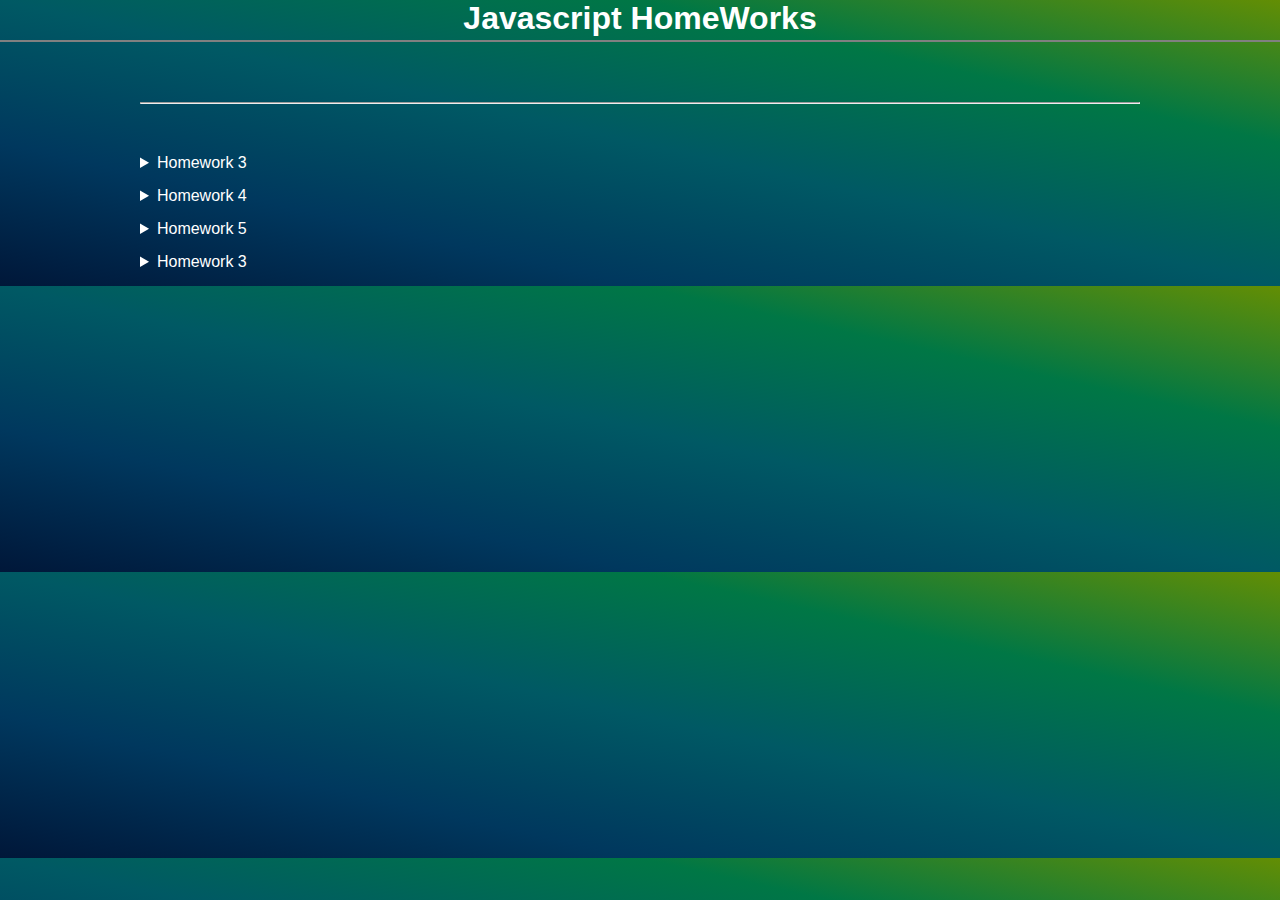
==== commit 85603d07: "hw6 added" ====
--- a/index.html
+++ b/index.html
@@ -6,15 +6,53 @@
     <link rel="stylesheet" href="styles/rainbow.css" />
     <link rel="stylesheet" href="styles/style.css" />
     <title>Homeworks</title>
+    <style>
+      details {
+        margin-bottom: 15px;
+      }
+
+      .bk-red,
+      .bk-blue,
+      .bk-green,
+      .bk-yellow,
+      .bk-gray {
+        width: 100%;
+        height: 10vh;
+        font-size: 30px;
+        text-align: center;
+        line-height: 10vh;
+        text-transform: capitalize;
+        cursor: pointer;
+      }
+      .bk-red {
+        background-color: red;
+      }
+      .bk-blue {
+        background-color: royalblue;
+      }
+      .bk-green {
+        background-color: seagreen;
+      }
+      .bk-yellow {
+        background-color: yellow;
+      }
+      .bk-gray {
+        background-color: lightgrey;
+        margin-bottom: 40px;
+      }
+      .redBack {
+        background-color: red !important;
+      }
+    </style>
   </head>
 
   <body>
     <main class="wrapper">
-      <h1>Javascript HomeWork</h1>
+      <h1>Javascript HomeWorks</h1>
       <hr class="split-homeworks" />
 
-      <section class="h3">
-        <h2 id="hw1">Homework 3</h2>
+      <details class="h3" >
+        <summary id="hw1">Homework 3</summary>
         <hr class="split-homeworks" />
 
         <div>
@@ -220,10 +258,10 @@
         </div>
 
         <hr class="split-homeworks" />
-      </section>
-
-      <section class="h4">
-        <h2 id="hw1">Homework 4</h2>
+      </details>
+
+      <details class="h4" >
+        <summary id="hw1">Homework 4</summary>
         <hr class="split-homeworks" />
 
         <div>
@@ -435,10 +473,10 @@
           </button>
         </div>
         <hr class="split-homeworks" />
-      </section>
-
-      <section class="h5">
-        <h2 id="hw1">Homework 5</h2>
+      </details>
+
+      <details openetails class="h5" >
+        <summary id="hw1">Homework 5</summary>
         <hr class="split-homeworks" />
 
         <div>
@@ -577,8 +615,183 @@
             Run
           </button>
         </div>
-      </section>
-    </main>
+      </details>
+
+      <details openetails class="h6" >
+        <summary id="hw1">Homework 3</summary>
+        <hr class="split-homeworks" />
+
+        <div>
+          <div class="task">
+            <h6>Homework 06 / Required</h6>
+            <p>
+              Обязательное задание ( 3 балла ) Создайте массив tags с именами
+              валидных тегов HTML5 Теперь создайте массив classes с именами
+              классов ( число элементов в массиве classes должно быть не меньше,
+              чем число элементов массива tags ) Создайте элемент style и
+              вставьте его в head документа Добавьте контент элемента style с
+              описанием классов, имена которых находятся в массиве classes
+              Итерируйте массив tags, создавая соответствующие элементы и
+              вставляя их на страницу, добавляя каждому элементу класс из
+              массива classes
+            </p>
+          </div>
+
+          <div class="solution" contenteditable="true" id="scriptContent6">
+            <pre>
+              <code data-language="javascript" > 
+                var myTag = ["header", "div", "section", "nav", "footer"];
+                var myClassName = ["bk-red", "bk-blue", "bk-green", "bk-yellow", "bk-gray"];
+                var myRoot = document.getElementById("myRoot");
+                
+                for (i = 0; i < myTag.length; i++) {
+                  var myElem = createElem(i);
+                  myElem.innerText = myTag[i];
+                  console.log(myElem);
+                  myRoot.appendChild(myElem);
+                }
+                
+                function createElem(index) {
+                  let i = index;
+                  let elem = document.createElement(myTag[i]);
+                  elem.setAttribute("class", myClassName[i]);
+                  return elem;
+                }
+            </code>
+          </pre>
+          </div>
+          <div id="myRoot" class="container"></div>
+          <button
+            type="button"
+            id="scriptContent6"
+            onclick="changeScript('scriptContent6')"
+          >
+            Run
+          </button>
+        </div>
+        <hr class="split-homeworks" />
+
+        <div>
+          <div class="task">
+            <h6>Homework 06 / Additionally 1</h6>
+            <p>
+              Дополнительно ( 4 балла ) Результат должен быть аналогичен тому,
+              что получится в предыдущем упражнении, Однако исходный массив tags
+              должен быть массивом объектов, каждый из которых содержит не
+              только имя тега элемента, но и его атрибуты, а так же хотя бы один
+              обработчик события Таким образом, массив classes нам уже не нужен,
+              но кроме стилизации элементов нужно еще добавить их контент,
+              используя как атрибуты тегов, так и свойства элементов DOMкоторый
+              будет ссылкой на функцию userInfo Вызовите каждый метод
+            </p>
+          </div>
+
+          <div class="solution" contenteditable="true" id="scriptContent26">
+            <pre>
+              <code data-language="javascript" > 
+  var myTag6 = [
+  {
+    myTagName: "header",
+    myClassName: "bk-red",
+    myEvent: "changeFontSize(this)",
+  },
+  {
+    myTagName: "div",
+    myClassName: "bk-blue",
+    myEvent: "changeFontSize(this)",
+  },
+  {
+    myTagName: "section",
+    myClassName: "bk-green",
+    myEvent: "changeFontSize(this)",
+  },
+  {
+    myTagName: "nav",
+    myClassName: "bk-yellow",
+    myEvent: "changeFontSize(this)",
+  },
+  {
+    myTagName: "footer",
+    myClassName: "bk-gray",
+    myEvent: "changeFontSize(this)",
+  },
+  ];
+  var myRoot6 = document.getElementById("root62");
+  
+  function createElem6(index) {
+  let i = index;
+  let elem6 = document.createElement(myTag6[i].myTagName);
+  elem6.setAttribute("class", myTag6[i].myClassName);
+  elem6.setAttribute("onclick", myTag6[i].myEvent);
+  return elem6;
+  }
+  
+  function changeFontSize(identify) {
+  identify.style.fontSize = "40px";
+  identify.style.textTransform = "uppercase";
+  }
+  
+  for (i = 0; i < myTag6.length; i++) {
+  let myElem6 = createElem6(i);
+  myElem6.innerText = myTag6[i].myTagName;
+  console.log(myElem6);
+  myRoot6.appendChild(myElem6);
+  }
+                       
+            </code>
+          </pre>
+          </div>
+          <div id="root62" class="container"></div>
+          <button
+            type="button"
+            id="scriptContent26"
+            onclick="changeScript('scriptContent26')"
+          >
+            Run
+          </button>
+        </div>
+        <hr class="split-homeworks" />
+
+        <div>
+          <div class="task">
+            <h6>Homework 06 / Additionally 2</h6>
+            <p>
+              Дополнительно ( 5 баллов ) Напилить код, который выбирает все
+              элементы-потомки body ( :warning: кроме элементов script ) и
+              добавляет им класc: .redBack { background-color: red!important; }
+              Альтернативный вариант - выбрать все заранее заданные элементы:
+              var tags = [ "header", "footer", "main", "div", "p" ] Запустить
+              код в консоли любой страницы Подсказка: используйте методы объекта
+              classList
+            </p>
+          </div>
+
+          <div class="solution" contenteditable="true" id="scriptContent36">
+            <pre>
+              <code data-language="javascript" > 
+  var bodyChild6 = document.querySelector("body").children;
+  //console.log(bodyChild);
+  
+  for (i = 0; i < bodyChild6.length; i++) {
+    if (bodyChild6[i].tagName.toLowerCase() != "script") {
+      console.log(bodyChild6[i]);
+      bodyChild6[i].classList.toggle("redBack");
+    }
+  }
+              </code>
+            </pre>
+          </div>
+
+          <button
+            type="button"
+            id="scriptContent36"
+            onclick="changeScript('scriptContent36')"
+          >
+            Run
+          </button>
+        </div>
+      </details>
+    </mai openn>
 
     <script src="./scripts/rainbow-custom.min.js"></script>
     <script src="./scripts/genericjs.js"></script>
--- a/styles/style.css
+++ b/styles/style.css
@@ -10,7 +10,14 @@
   padding: 0;
   position: relative;
   /* background-image: linear-gradient(to right top, #00085c, #0f0865, #1c086d, #280776, #33057e, #281d88, #192c91, #003999, #004a95, #005180, #005465, #005550); */
-  background-image: linear-gradient(to right top, #001739, #00385e, #005964, #007745, #638e04);
+  background-image: linear-gradient(
+    to right top,
+    #001739,
+    #00385e,
+    #005964,
+    #007745,
+    #638e04
+  );
   color: white;
 }
 a {
@@ -27,7 +34,8 @@
   margin: 0;
 }
 .wrapper {
-  width: 1000px;
+  width: 100%;
+  max-width: 1000px;
   margin: 0 auto;
 }
 nav {
@@ -48,19 +56,19 @@
   justify-content: space-around;
 }
 .task {
-    width: 90%;
-    text-align: justify;
-    margin: 0 auto;
-    padding: 15px;
+  width: 90%;
+  text-align: justify;
+  margin: 0 auto;
+  padding: 15px;
 }
 .task a {
-  color: #4682B4;
+  color: #4682b4;
   text-decoration: underline;
   padding: 0;
   transition: 0.7s ease;
 }
 .task a:hover {
-  color: #FFFF00;
+  color: #ffff00;
 }
 .wrapper h1 {
   margin: 0;
@@ -84,7 +92,7 @@
 button {
   outline: none;
   border: none;
-  background: #4682B4;
+  background: #4682b4;
   color: #ffffff;
   padding: 15px 40px 15px 50px;
   border-radius: 12px;
@@ -119,4 +127,4 @@
 }
 h4 {
   margin-left: 5%;
-}+}
